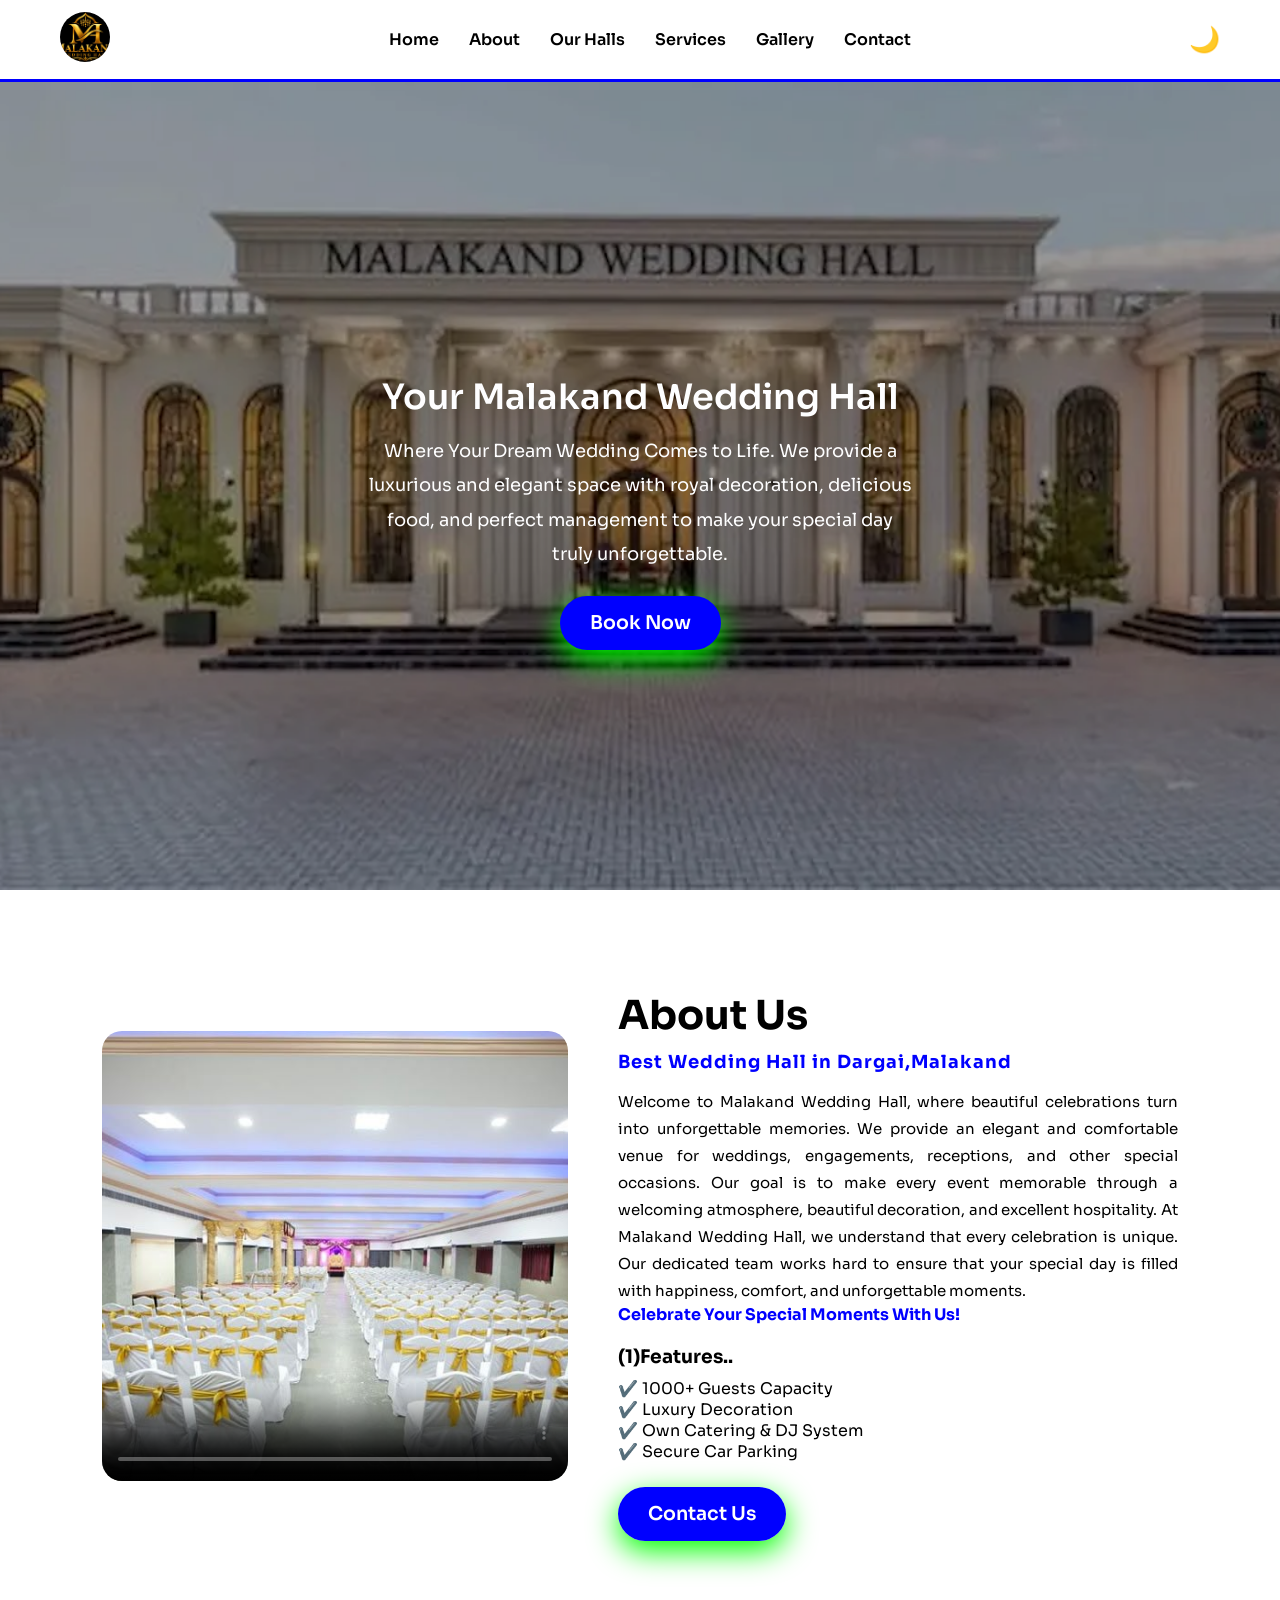
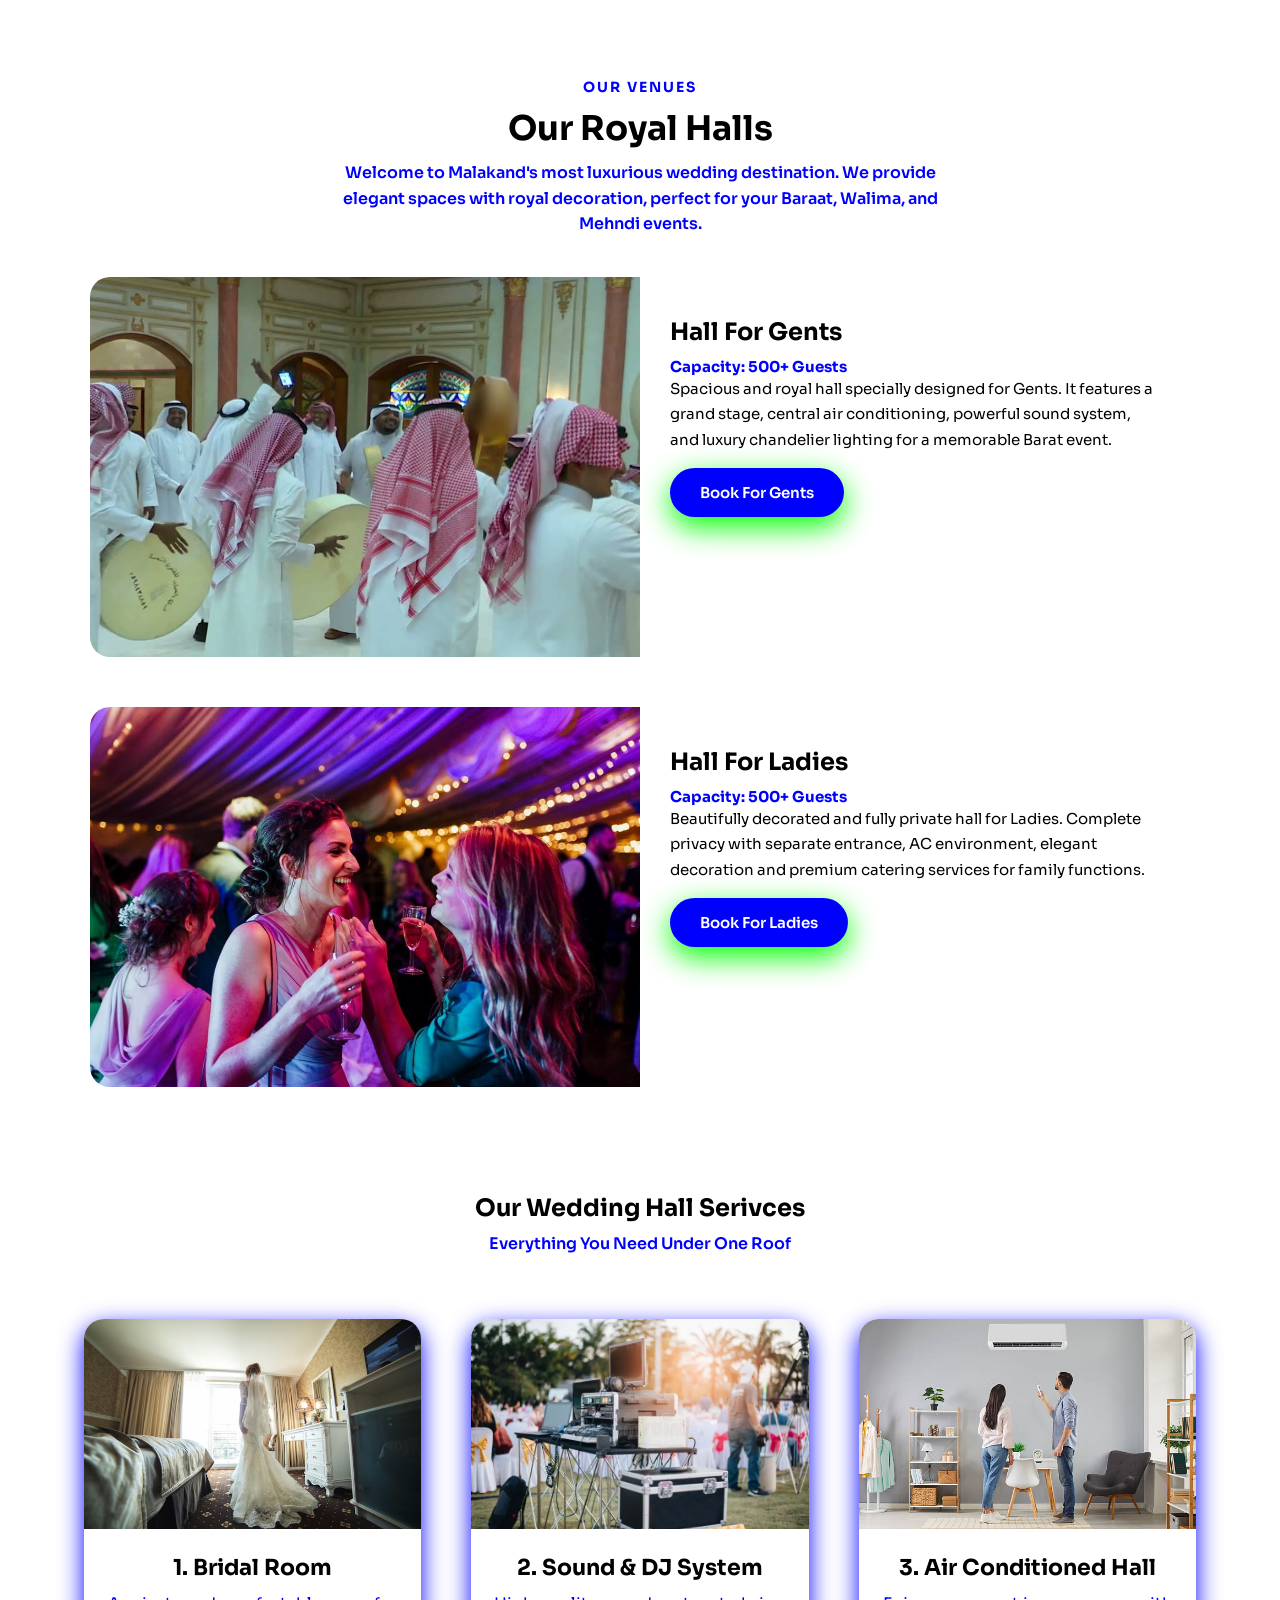
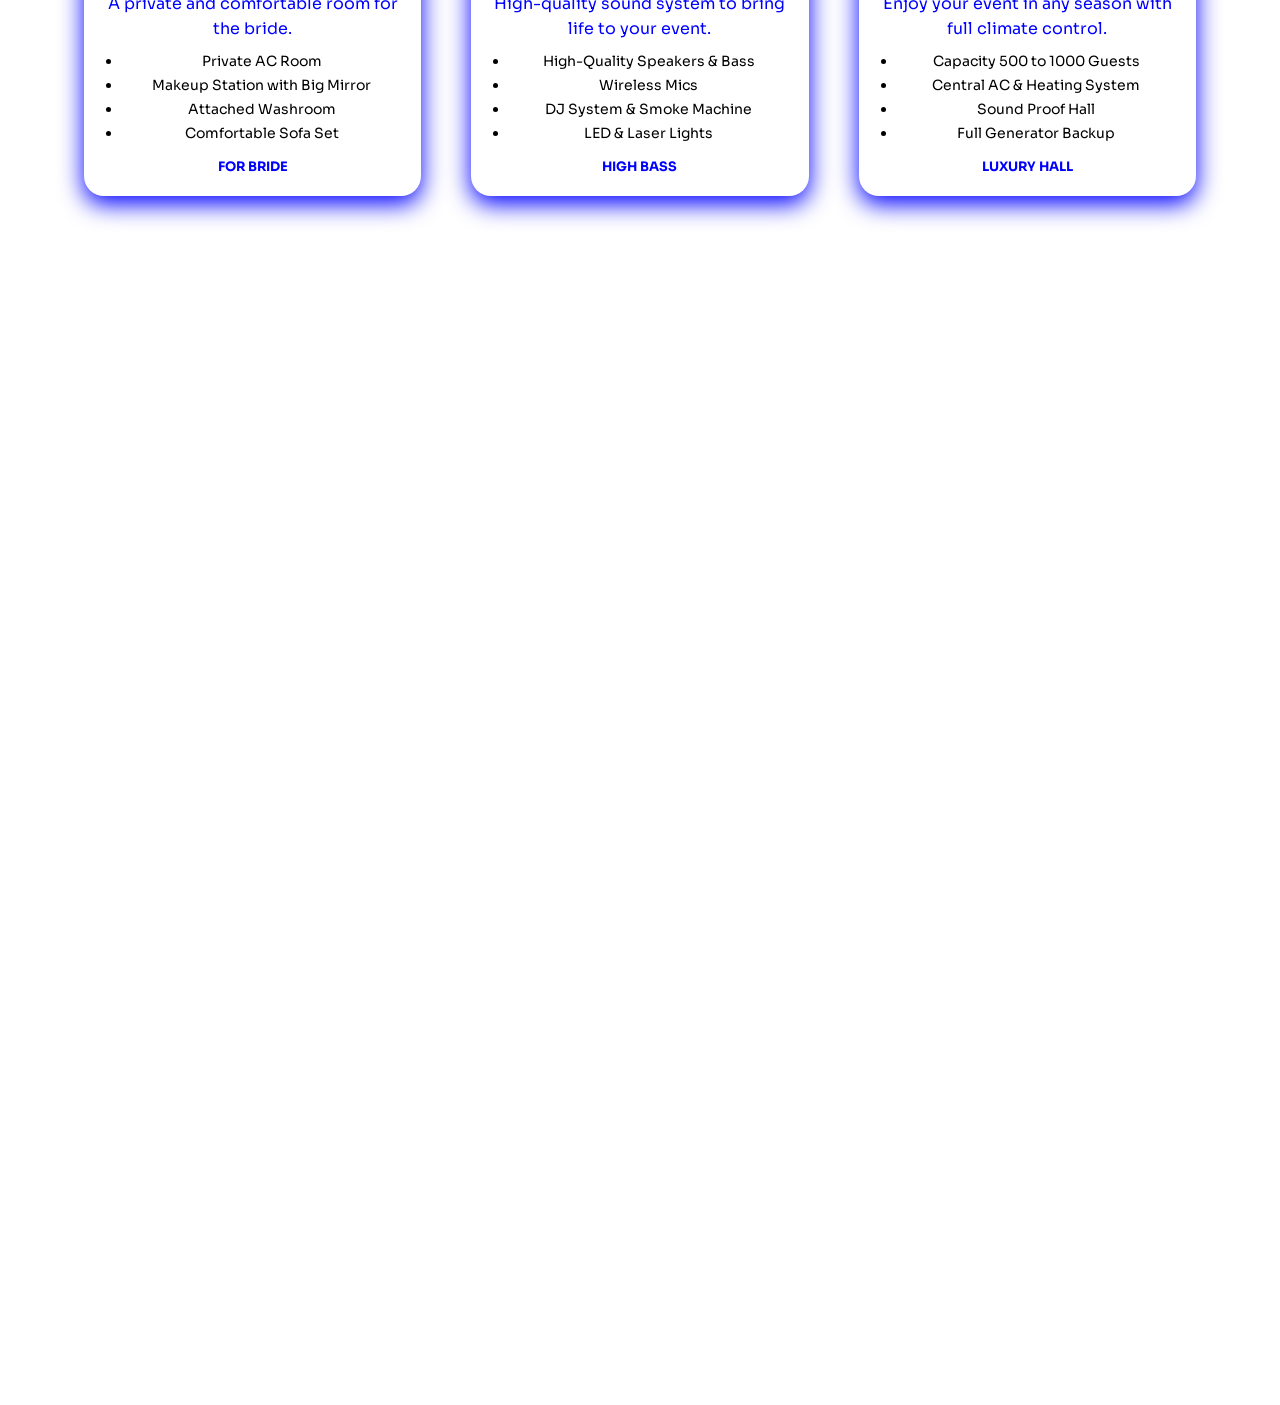
==== index.html @ 49d7422f "changed background image" ====
<!DOCTYPE html>
<html lang="en">
<head>
    <meta charset="UTF-8">
    <meta name="viewport" content="width=device-width, initial-scale=1.0">
    <title>malakand wedding hall</title>
    <link rel="stylesheet" href="style.css">
    <link rel="preload" as="image" href="images/wedding.webp">
     
   
</head>
<body>
                                                         <!--header area-->
    <header>
       <nav>
        <div class="logo"><img src="images/logo.jpeg" alt="logo"></div>
        <div class="links">
            <ul>
                <li><a href="#home">Home</a></li>
                <li><a href="#about">About</a></li>
                <li><a href="#halls">Our Halls</a></li>
                <li><a href="#services">Services</a></li>
                <li><a href="#gallery">Gallery</a></li>
                <li><a href="#contact">Contact</a></li>
            </ul>
        </div>
          <div class="moodChan">
              <span id="moon">🌙</span>
              <span id="sun">☀️</span>
              <span id="menu-icon">☰</span>
          </div>
       </nav>
    </header>
                                                                   <!--Home section-->
    <section class="wedding-hall" id="home">
        <div class="wedding-content">
           <h1 id="animeH1">Your Malakand Wedding Hall</h1>
           <p id="animeP">Where Your Dream Wedding Comes to Life.
             We provide a luxurious and elegant space with royal decoration, 
             delicious food, and perfect management to make your special day truly unforgettable.</p>
           <button id="animeBtn"><a href="">Book Now</a></button>
        </div>
    </section>
                                                               <!--About hall section-->
    <section class="aboutSection" id="about">
     <div class="about-vdo">
        <video src="images/ABOUT.mp4" controls autoplay muted loop playsinline preload="metadata" poster="images/Marriage Halls In Anna Nagar _ MS Marriage Halls.jpg">
     </div>
     <div class="about-desc">
        <h1 id="aboutH1">About Us</h1>
        <h4>Best Wedding Hall in Dargai,Malakand</h4>
        <p id="aboutP">Welcome to Malakand Wedding Hall, 
            where beautiful celebrations turn into unforgettable memories.
            We provide an elegant and comfortable venue for weddings,
            engagements, receptions, and other special occasions.
            Our goal is to make every event memorable through a welcoming atmosphere,
            beautiful decoration, and excellent hospitality.
            At Malakand Wedding Hall, we understand that every celebration is unique.
            Our dedicated team works hard to ensure that your special day is filled with happiness, 
            comfort, and unforgettable moments.</p>
            <span>Celebrate Your Special Moments With Us!</span>
              
            <h3 id="aboutH3">(1)Features..</h3>
             <div id="aboutF" class="about-features">
            <div><span>✔️</span> 1000+ Guests Capacity</div>
            <div><span>✔️</span> Luxury Decoration</div>
            <div><span>✔️</span> Own Catering & DJ System</div>
            <div><span>✔️</span> Secure Car Parking</div>
        </div>
        <a href="#contact" class="about-btn">Contact Us</a>
     </div>
    </section>
                                                                 <!--our halls section-->
     <section class="aboutHalls" id="halls">
        <div class="hallContainer">
         <span id="hallV">OUR VENUES</span>
         <h1 id="hallh1">Our Royal Halls</h1>
         <p class="hallPara" id="hallpara">
            Welcome to Malakand's most luxurious wedding destination. We provide 
            elegant spaces with royal decoration, 
            perfect for your Baraat, Walima, and Mehndi events.
        </p>
         <div class="hallsBox">
             <!--first hall-->
            <div class="hallsDev">
                <img src="images/men.jpg" alt="weddind hall image">
                <div class="hallText">
                    <h1 > Hall For Gents</h1>
                    <h3>Capacity: 500+ Guests</h3>
                     <p>
                        Spacious and royal hall specially designed for Gents. It features a grand stage, 
                        central air conditioning,
                         powerful sound system, and luxury chandelier lighting for a memorable Barat event.
                     </p>
                     <a href="booking.html" class="btn-hall">Book For Gents</a>
                </div>
            </div>
                                                                       <!--2nd hall-->
            <div class="hallsDev">
                <img src="images/girls.jpg" alt="weddind hall image">
                <div class="hallText">
                    <h1>Hall For Ladies</h1>
                    <h3>Capacity: 500+ Guests</h3>
                     <p>
                        Beautifully decorated and fully private hall for Ladies.
                         Complete privacy with separate entrance, AC environment,
                         elegant decoration and premium catering services for family functions.
                     </p>
                     <a href="booking.html" class="btn-hall">Book For Ladies</a>
                </div>
            </div>  
           </div>
        </div>
     </section>
                                                        <!--wedding hall services-->
      <section class="serviceSec" id="services">
        <div class="serviceHead">
           <h1>Our Wedding Hall Serivces</h1>
           <p>Everything You Need  Under One Roof</p>
        </div>

        <div class="grid-box">
                                                                <!--Box1-->
          <div class="servce-box">
            <img src="images/brideroom.avif" alt="image">
            <div class="box-Content">
               <h3>1. Bridal Room</h3>
      <p>A private and comfortable room for the bride.</p>
      <ul>
        <li>Private AC Room</li>
        <li>Makeup Station with Big Mirror</li>
        <li>Attached Washroom</li>
        <li>Comfortable Sofa Set</li>
      </ul>
      <span >FOR BRIDE</span>
            </div>
          </div>
                                                                   <!--box2-->
          <div class="servce-box">
            <img src="images/sound.webp" alt="image">
            <div class="box-Content">
             <h3>2. Sound & DJ System</h3>
      <p>High-quality sound system to bring life to your event.</p>
      <ul>
        <li>High-Quality Speakers & Bass</li>
        <li>Wireless Mics</li>
        <li>DJ System & Smoke Machine</li>
        <li>LED & Laser Lights</li>
      </ul>
      <span >HIGH BASS</span>
            </div>
          </div>
                                                                     <!--box3-->
          <div class="servce-box">
            <img src="images/airhall.jpg" alt="image">
            <div class="box-Content">
               <h3>3. Air Conditioned Hall</h3>
      <p>Enjoy your event in any season with full climate control.</p>
      <ul>
        <li>Capacity 500 to 1000 Guests</li>
        <li>Central AC & Heating System</li>
        <li>Sound Proof Hall</li>
        <li>Full Generator Backup</li>
      </ul>
      <span >LUXURY HALL</span>
            </div>
          </div>
                                                                       <!--box4-->
          <div class="servce-box">
            <img src="images/stage.webp" alt="image">
            <div class="box-Content">
               <h3>4. Stage & Hall Decoration</h3>
      <p>Modern and elegant decoration to make your event memorable.</p>
      <ul>
        <li>Bridal Stage & Mehndi Stage Design</li>
        <li>Fresh Flowers Decoration</li>
        <li>Table & Chair Decoration</li>
        <li>Theme Lighting & Fairy Lights</li>
      </ul>
      <span >NEW DESIGNS 2026</span>
            </div>
          </div>
                                                                           <!--box5-->
          <div class="servce-box">
            <img src="images/car.jpg" alt="image">
            <div class="box-Content">
               <h3>5. Spacious Car Parking</h3>
                <p>Hassle-free and secure parking for all your guests.</p>
               <ul>
               <li>Capacity for 300+ Cars</li>
               <li>Valet Parking Service Available</li>
               <li>24/7 Security Guards & CCTV Surveillance</li>
               <li>Separate Area for Bike Parking</li>
               </ul>
              <span>FREE PARKING</span>
            </div>
          </div>
                                                                           <!--box6-->
          <div class="servce-box">
            <img src="images/catering.jpg" alt="image">
            <div class="box-Content">
               <h3>6. Catering Service</h3>
      <p>Delicious and hygienic food prepared by professional chefs.</p>
      <ul>
        <li>Pakistani, Mughlai, Continental, BBQ</li>
        <li>100+ Dishes Menu Option</li>
        <li>Live Karahi & Naan Station</li>
        <li>Professional Waiter Staff</li>
      </ul>
      <span >BEST TASTE</span>
            </div>
          </div>
                                                                           <!--box 7 -->
  <div class="servce-box">
    <img src="images/photograph.avif" alt="Photography">
    <div class="box-Content">
      <h3>7. Photography & Videography</h3>
      <p>Capture your precious memories with our professional team.</p>
      <ul>
        <li>4K Videography</li>
        <li>Drone Coverage</li>
        <li>Professional Photo Album</li>
        <li>Cinematic Highlights</li>
      </ul>
      <span >4K COVERAGE</span>
    </div>
  </div>
  <!-- box8 -->
  <div class="servce-box">
    <img src="images/security.jpeg" alt="Security">
    <div class="box-Content">
      <h3>8. Security & Staff</h3>
      <p>Your safety and service is our top priority.</p>
      <ul>
        <li>Trained Security Guards</li>
        <li>CCTV Cameras</li>
        <li>Uniformed Waiters</li>
        <li>Quick Cleaning Staff</li>
      </ul>
      <span class="tag">24/7 SECURE</span>
    </div>
  </div>
        </div>
      </section>
                                                      <!--gallery section-->
      <section class="gallerySection" id="gallery">
       
      </section>
    <script src="wedding.js"></script>
</body>
</html>
---- style.css ----
@import url('https://fonts.googleapis.com/css2?family=Poppins:ital,wght@0,100;0,200;0,300;0,400;0,500;0,600;0,700;0,800;0,900;1,100;1,200;1,300;1,400;1,500;1,600;1,700;1,800;1,900&family=Sora:wght@100..800&display=swap');
        *{
            margin: 0;
            padding: 0;
            box-sizing: border-box;
              font-family: "Sora", sans-serif;
        }
        html,body{
            overflow-x: hidden;
            width: 100%;
        }
        
        body{
            background: white;
            color: black;
            transition: 0.3s;
            padding-top: 80px;
          

        
        }
        body.dark{
            background: black;
            color: white;
        }
        header{
            position: fixed;
            top: 0;
            z-index: 9999;
            width: 100%;
        }
        
        header nav {
            background: white;
            color: black;
            display: flex;
            justify-content: space-between;
            align-items: center;
            padding: 12px 60px;
            width: 100%;
            transition: 0.3s;
            border-bottom: 3px solid blue;
            transition: transform 0.4s ease;
            animation: shadowRotate 2s linear infinite;

        
    
        }
        /* Dark mode me header black ho jayega */
        body.dark header nav {
            background: black !important;
            color: white !important;
            border-bottom:3px solid #00ff00 ;
            animation: shadow 2s linear infinite;

         
        }

       .logo img{
        border-radius: 50px;
         width: 50px;
         height: 50px;
         object-fit: cover;
         animation: shadowRotate 2s linear infinite;
         }
         body.dark .logo img{
         animation: shadow 2s linear infinite;
         }
       
        
        .links ul{
            display: flex;
            gap: 30px;
            list-style: none;
        }
        .links ul li a{
            cursor: pointer;
            font-weight: 600;
            border-bottom: 2px solid transparent;
            padding-bottom: 2px;
            text-decoration: none;
            color: #fefeff;
        }
         

        /* Light mode me links black */
        header nav .links ul li a{
            color: black;
            
        }
        header nav .links ul li a:hover{
            border-bottom: 2px solid blue;
            color: blue;
        }
        /* Dark mode me links white */
        body.dark header nav .links ul li a{
            color: white;
        }
        body.dark .links ul li a:hover{
            border-bottom: 2px solid #00ff00;
            color: #00ff00;
        }
        
        #sun{ 
            display: none;
         }
        .moodChan{
           font-size: 25px;  
           cursor: pointer; 
           display: flex; 
           gap: 20px;
        }
        #menu-icon{
            display: none;
            font-size: 28px;
            cursor: pointer;
        }
        
      /*home page css*/
      .wedding-hall{
        width: 100%;
        height: 90vh;
        background-image: url('images/wedding.webp');
        background-repeat: no-repeat;
        background-position: center;
        background-size: cover;
        position: relative;
        display: flex;
        align-items: center;
        justify-content: center;
        padding: 0 20px;
        overflow-x: hidden;
    
    
        
      }
      .wedding-hall::before{
         content: "";
         position:absolute ; 
         top: 0;
         left: 0;
         width: 100%;
         height: 100%;
         background: rgba(0, 0, 0, 0.4);
         z-index: 1;
      }
       

      .wedding-content{
        color: #fefeff;
        z-index: 2;
        position: relative;
        text-align: center;
        

      }
      .wedding-content h1{
        margin-top: 10%;
        font-size: 35px;
        font-weight: 600;
        margin-bottom: 15px;
        
      }
      .wedding-content p{
        font-size: 18px;
        font-weight: 400;
        margin-bottom: 15px;
        line-height: 1.9;
        max-width: 550px;
      }
      button{
        margin-top: 10px;
       padding: 15px 30px;
       background:blue;
       border: none;
       border-radius: 30px;
       font-size: 19px;
       font-weight: 600;
       box-shadow: 0 10px 30px lime;
      }
      button:hover{
        background: rgb(4, 4, 204);
      }
      body.dark button{
        background: #00ff00;
        box-shadow: 0 10px 30px blue;


      }
      body.dark button:hover{
        background: #10d303;
      }
      button a{
        text-decoration: none;
        color: white;
      }
      /*animation*/
      #animeH1 {
        opacity: 0 ;
        transform: translateY(-90px);
        transition: all 2s ease-out;
      }
      #animeP{
        opacity: 0;
        transform: translateY(90px);
        transition: all 2s ease-out;
      }
      #animeBtn{
        opacity: 0 ;
        transform: translateX(90px);
        transition: all 2s ease-out;
      }

      /*about page*/

        .aboutSection{
            display: flex;
            align-items: center;
            gap: 50px;
            padding: 100px 8%;
            overflow-x: hidden;
        }
        .about-vdo{
            flex: 1;
        }
        
        .about-vdo video{
            width: 100%;
            height: 450px;
            object-fit: cover;
            border-radius: 20px;
                     animation: shadowRotate 2s linear infinite;

        }
         body.dark .about-vdo video{
         animation: shadow 2s linear infinite;
         }
        .about-desc{
            flex: 1.2;
        }
        .about-desc h1{
            font-size: 40px;
            
            
        }
        .about-desc h4{
            font-size: 18px;
            color: blue;
            margin: 10px 0;
            letter-spacing: 1px;
            
            
        }
         body.dark .about-desc h4{
            color: #00ff00;
         }
        .about-desc p{
            font-size: 15px;
            line-height: 1.8;
            margin-top: 15px;
            text-align: justify;
            
            
        }
         body.dark .about-desc span {
         color: #00ff00;
        }

        .about-desc span{
            margin-top: 20px;
            font-size: 16px;
            font-weight: bold;
            color: blue;
            
            
        }
        
        .about-desc h3{
            margin-top: 20px;

        }
        .about-features{
            margin-bottom: 40px;
            margin-top: 10px;
        }
        body.dark .about-desc a{
            background: lime;
            box-shadow: 0 10px 30px blue;

        }
        .about-desc a{
            text-decoration: none;
             margin-top: 10px;
              padding: 15px 30px;
              background:blue;
              border: none;
               border-radius: 30px;
              font-size: 19px;
              font-weight: 600;
              color: white;
              box-shadow: 0 10px 30px lime;
        }
        /* animation for about section*/
        #aboutH1,#aboutH3{
            opacity: 0;
            transform: translateX(100px);
            transition: 3s ease;
        }
        #aboutP,#aboutF{
            opacity: 0;
            transform: translateX(-100px);
            transition: 3s ease;
        }
      .about-btn:hover{
        background: rgb(4, 4, 204);
      }
      body.dark .about-btn{
        background: #00ff00;
      }
      body.dark .about-btn:hover{
        background: #10d303;
      }
      .aboutHalls{
        width: 100%;
        padding: 50px -0;
        overflow-x: hidden;
      }
    .hallContainer{
        margin: 0 auto;
        max-width: 1100px;
        text-align: center;

        
    }
    body.dark .hallContainer span {
        color: #00ff00;
    }

    .hallContainer span{
        color:blue;
        font-weight: 700;
        font-size: 14px;
        letter-spacing: 2px;
        
    }
    
    .hallContainer h1{
        font-size: 34px;
        margin: 10px 0;
    }
     body.dark .hallPara {
        color: #00ff00;
     }

    .hallPara{
        max-width: 600px;
        margin:  0 auto 40px auto;
        line-height: 1.6;
        color: blue;
        font-weight: 600;
    }
    
    .hallsBox{
      display: flex;
      flex-direction: column;
      gap: 50px;
    }
    body.dark .hallsDev{
      background: rgb(63, 63, 63);
     animation: shadow 2s linear infinite;

    }
    .hallsDev{
        display:flex;
        border-radius: 20px;
        animation: shadowRotate 2s linear infinite;
        overflow: hidden;
        text-align: left;
        transition: 0.3s ease;
    
        
    }
   
    .hallsDev img{
        width: 50%;
        height: 380px;
        object-fit: cover;
        
    }
    .hallText{
        width: 50%;
        padding: 30px;
    }
    .hallText h1{
        font-size: 24px;
    }
    .hallText h3{
        font-size: 15px;
        color: blue;
    }   
     body.dark .hallText h3 {
        color: #00ff00;
     }


   
    .hallText p{
        font-size: 15px;
        line-height: 1.7;
        margin-bottom: 30px;
        }
    body.dark .hallText a {
        background: #00ff00;
         box-shadow: 0 10px 30px blue;

    }

   .hallText a{
             text-decoration: none;
              padding: 15px 30px;
              background:blue;
              border: none;
               border-radius: 30px;
              font-size: 15px;
              font-weight: 600;
              color: white;
              box-shadow: 0 10px 30px lime;
        }
        /*animation for hall*/
        #hallpara{
            opacity: 0;
            transform: translateX(100px);
            transition: 3s ease;
        }
        #hallV,
        #hallh1{
            opacity: 0;
            transform: translateX(-100px);
            transition: 3s ease;
        }
        .hallsDev{
            opacity: 0;
            transform: translateY(50px);
            transition: 3s ease;
        }
        /*service Section css*/
        .serviceSec{
            padding: 50px 5%;
            gap: 50px;
            text-align: center;
            overflow-x: hidden;
        }
        .serviceSec .serviceHead {
         top: 20px ;
         bottom:20px ;
         line-height: 1.8;
        }
         body.dark .serviceHead p{
            color: #00ff00;
         }
        .serviceHead p{
            color: blue;
            font-weight: 600;
            opacity: 0;
            transform: translateY(70px);
            transition:  all 3s ease;
            
        }
        .grid-box{
            display: grid;
            grid-template-columns: repeat(3, minmax(250px,1fr));
            gap: 50px;
            max-width: 1250px;
            margin: 40px auto;
            padding: 20px;
        }
       
        
        
        body.dark .servce-box {
            box-shadow: 0px 20px 30px  #00ff00;
            background: rgb(63, 63, 63);
            transition:0.3s ease;
        }

        .servce-box{
            overflow: hidden;
            border-radius: 20px;
            box-shadow: 0 8px 25px blue;
            transition: all  0.7s ease;
            opacity: 0;
            transform: translateX(70px) ;
            animation: shadowRotate 2s linear infinite; /* here i added name for rotation*/
            
            
        }
        /*key frame for rotation*/
        @keyframes shadowRotate{
            0%{
                box-shadow: 0 -8px 20px blue ;
            }
             25%{
                box-shadow: 8px 0 20px blue ;
            }
             50%{
                box-shadow: 0 8px 20px blue ;
            }
             75%{
                box-shadow:  -8px 0 20px blue ;
            }
             100%{
                box-shadow: 0 -8px 20px blue ;
            }
        }

        body.dark .servce-box{
         animation: shadow 2s linear infinite;
        }
         @keyframes shadow{
            0%{
                box-shadow: 0 -8px 20px #00ff00;
            }
             25%{
                box-shadow: 8px 0 20px #00ff00;
            }
             50%{
                box-shadow: 0 8px 20px #00ff00;
            }
             75%{
                box-shadow:  -8px 0 20px #00ff00;
            }
             100%{
                box-shadow: 0 -8px 20px #00ff00;
            }
        }

        .servce-box img{
            width: 100%;
            height: 210px;
            object-fit: cover;
            transition: 2s ease;
        }
            .servce-box img:hover{
                transform: scale(1.1);
            }
        
        .box-Content{
            padding: 20px;
            
        }
        .box-Content h3{
            margin: 0 0 10px;
            font-size: 22px;
        }
        body.dark .box-Content p{
        color: #00ff00 ;
       }

        .box-Content p{
            color: blue ;
            line-height: 1.6;
            margin-bottom: 10px;
        }
        .box-Content ul{
            padding-left: 18px;
            font-size: 14px;
        }
        .box-Content ul li{
            margin-bottom: 6px;
        }
       body.dark .box-Content span {
        color: #00ff00;
       }
       
        .box-Content span{
            display: inline-block;
            font-weight: 700;
            color: blue;
            margin-top: 10px;
            font-size: 13px;
        }


        
      
      
     


      /*responsive desighn*/
      
        @media ( max-width:900px ){
            header nav{ padding: 10px 40px; }
        }
          @media ( max-width:850px ){
            .aboutSection{
                flex-direction: column;
            }
            .about-vdo video{
                height: 280px;
            }
          }


        @media ( max-width:768px ){
            .links{
                display: none;
                position: absolute;
                top: 100%; /* 40px se gap aa raha tha */
                left: 0;
                width: 100%;
                background: white; /* FIX 1: background add kiya */
                padding: 20px 0;
                border: none;
               box-shadow: 0 4px 10px blue;
            }

            /* Dark mode me mobile menu black */
            body.dark .links{
                background: black;
                box-shadow: 0 4px 10px lime;
            
            
            }

            .links.active{ display: block; }
            
            .links ul{
                flex-direction: column;
                align-items: center;
                gap: 20px;
            }
            
            #menu-icon{ display: block; }

            /*responsive home*/
            .wedding-hall{
                height: 90vh;
                
                
            }
            .wedding-content h1{
                font-size: 28px;

            }
            .wedding-content p{
                font-size: 15px;
            }
             .aboutHalls{
                
                padding: 0px 60px;
            }
            .about-desc{
                text-align: center;
            }
            
            .hallsDev{
                flex-direction: column;
            }
            .hallsDev img, .hallText{
                width: 100%;
                text-align: center;
                
            }
            .hallsDev img{
                height: 220px;
            }

             .grid-box{
            grid-template-columns: repeat(2, minmax(250px,1fr));
          
             }
            
           
        }
        @media (max-width:480px) {
            .wedding-hall{
                height:65vh ;
                padding: 0 15px;
            }
            .wedding-content{
                margin-top:-10% ;
                padding: 0 10px;   
            }
            .wedding-content h1{
                font-size: 21px;
                
            }
            .wedding-content p{
                font-size: 13px;
                line-height: 1.4;
                margin-top: 12px;
            }
            .wedding-content button{
                margin-top: 18px;
                padding: 11px 23px;
                font-size: 16px;
            }
            
            .aboutSection{
                margin-top: -40px;
            }
            .about-desc{
                padding: 20px;
            }
            .about-desc h1{
                margin-top: -20px;
                font-size: 22px;
                margin-bottom: 30px;
            }
            .about-desc p{
                font-size: 14px;
                font-weight: 400;
                text-align: center;
            }
            .about-desc h4{
                font-size: 15px;
            }
            .about-desc span{
             font-size: 13px;
            }
            .about-desc a{
             padding: 11px 23px;
             font-size: 16px;
            }
            .aboutHalls{
                margin-top: -29%;
                padding: 40px 15px;
            }
            .hallContainer span{
                font-size: 10px;
            }
            .hallContainer h1{
                font-size: 23px;
            }
           
            .hallsBox{
                padding: 0 20px;
            }
            .hallText a{
              padding: 11px 22px;
             font-size: 13px;  
            }
            .hallPara{
             font-size: 13px;
            }
             .grid-box{
                margin-top: -2px;
            display: grid;
            grid-template-columns: repeat(1, minmax(250px,1fr));
        
        }
        .serviceSec{
            margin-top: -40px;
        }
        .serviceHead h1{
            font-size: 22px;
        }
        .serviceHead p{
            font-size: 13px;
            margin-bottom: 10px;
        }
           
           
        }
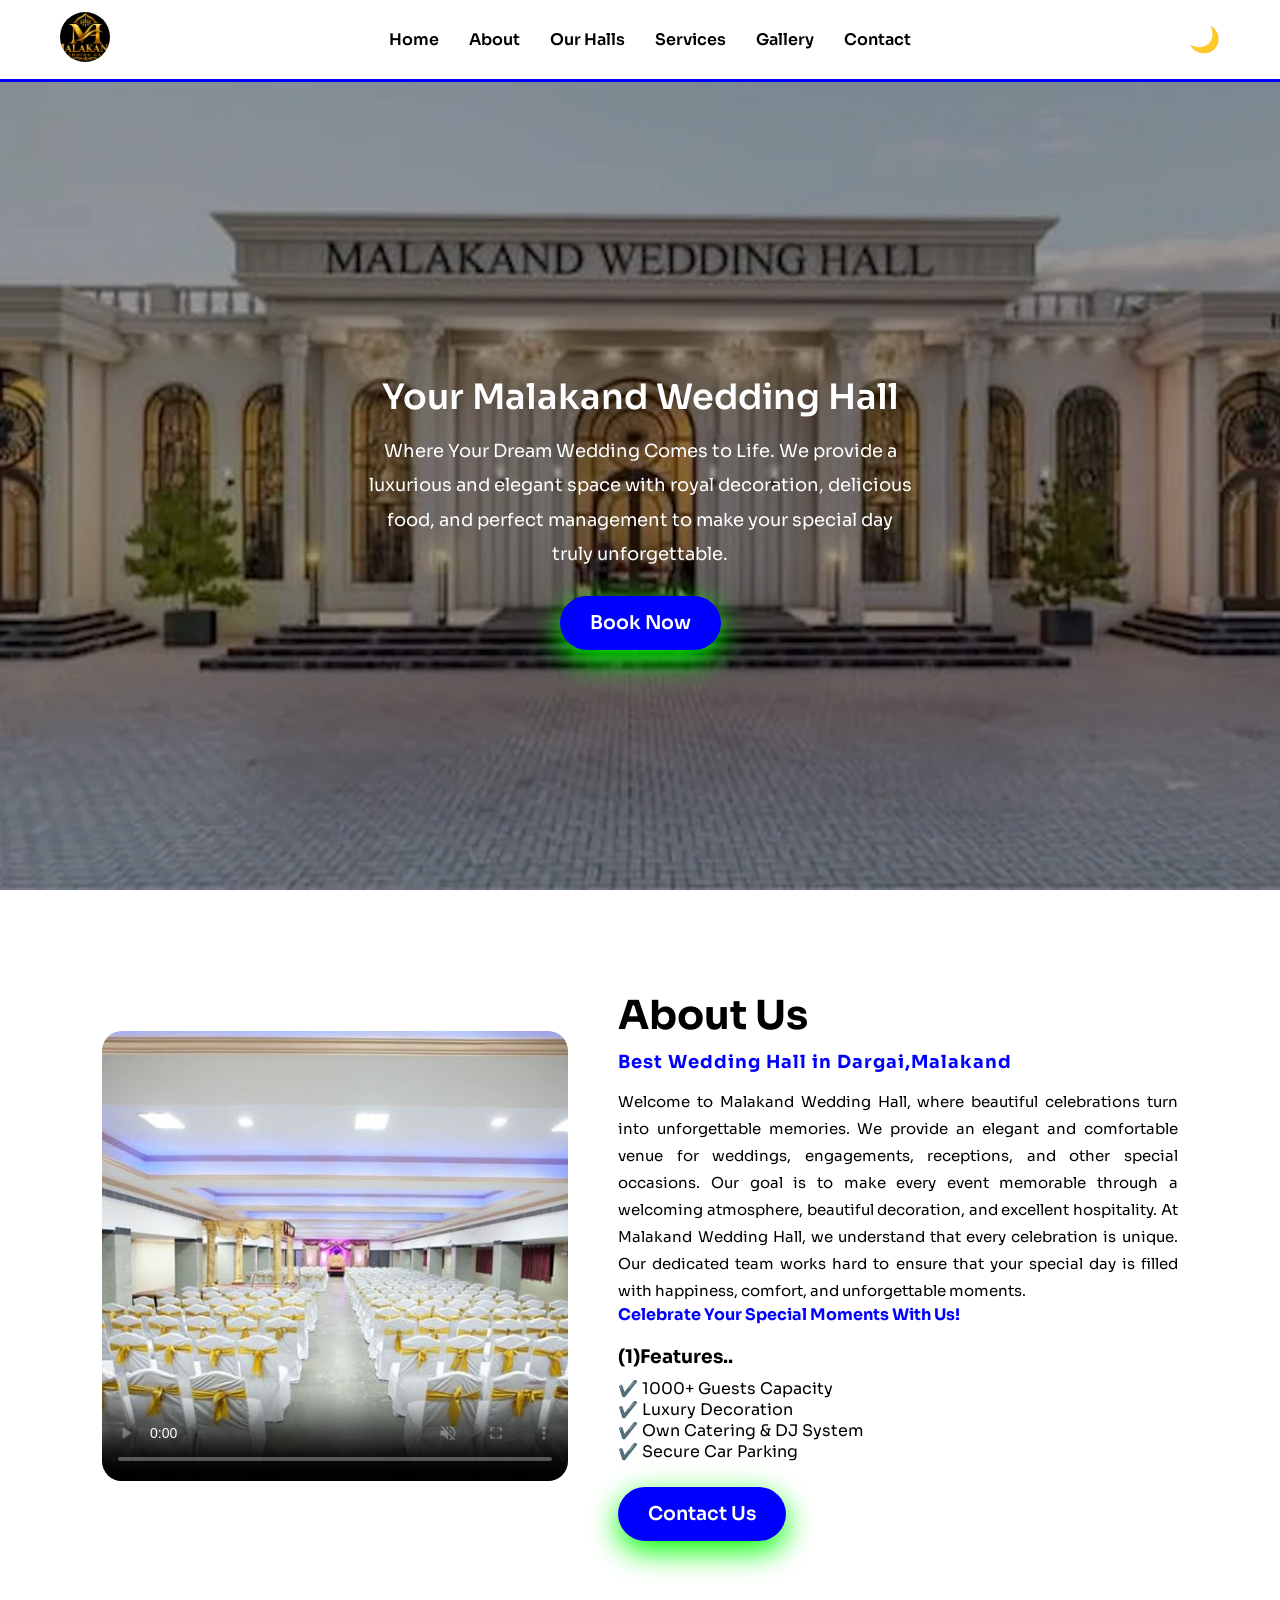
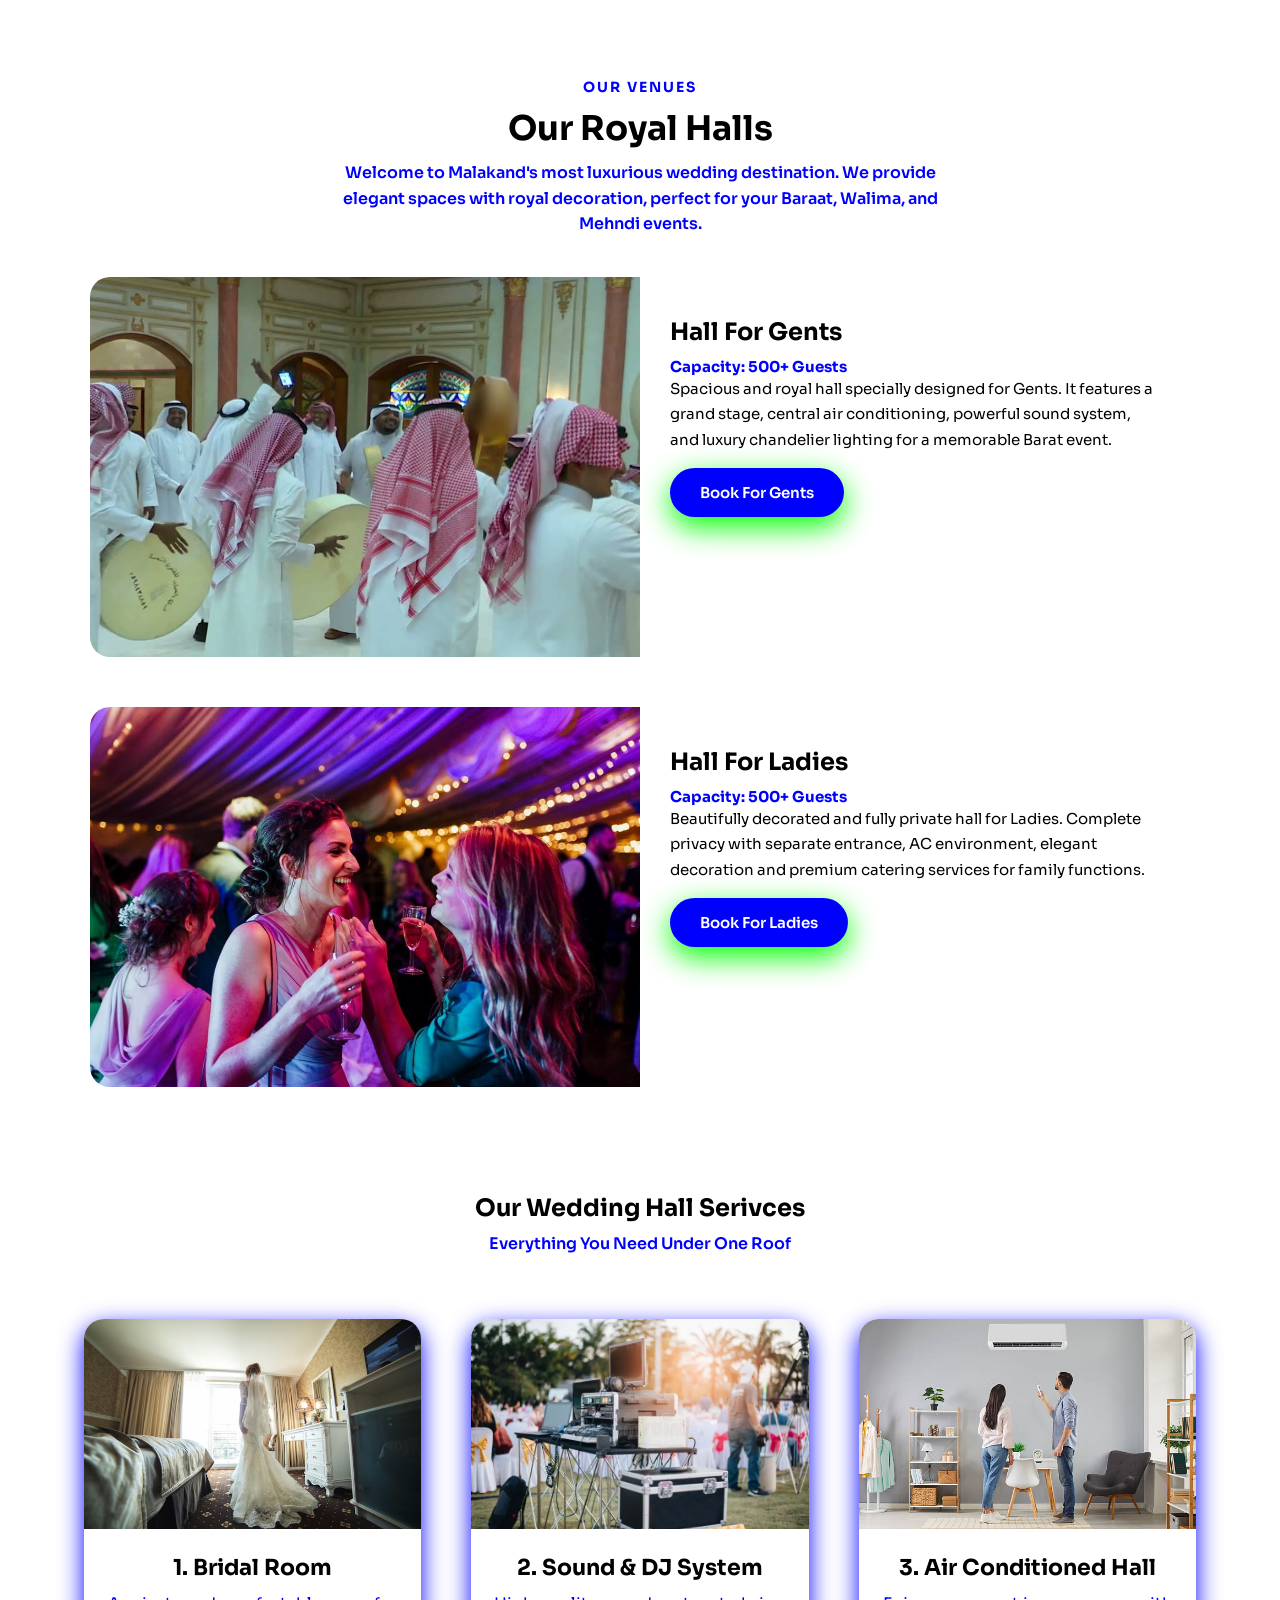
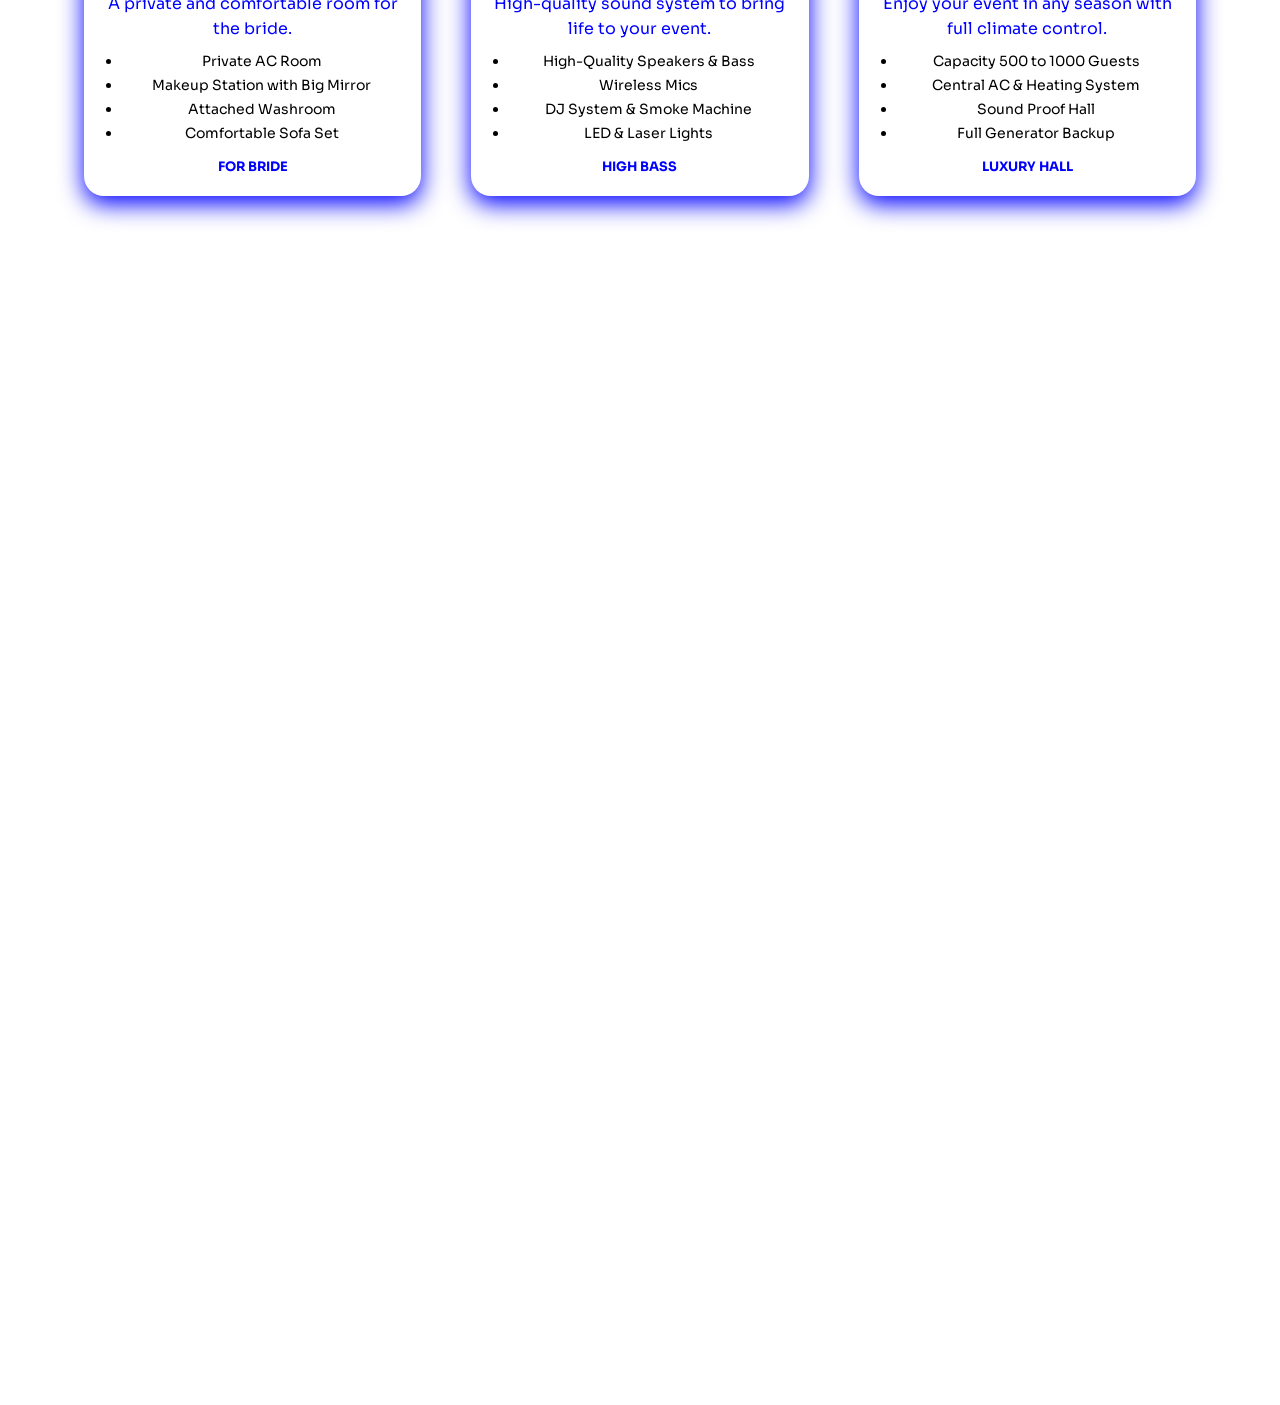
==== commit 3e6d62aa: "home bg fast webp + preload" ====
--- a/index.html
+++ b/index.html
@@ -5,7 +5,7 @@
     <meta name="viewport" content="width=device-width, initial-scale=1.0">
     <title>malakand wedding hall</title>
     <link rel="stylesheet" href="style.css">
-    <link rel="preload" as="image" href="images/wedding.webp">
+    <link rel="preload" as="image" href="images/wedding.webp" fetchpriority="high">
      
    
 </head>
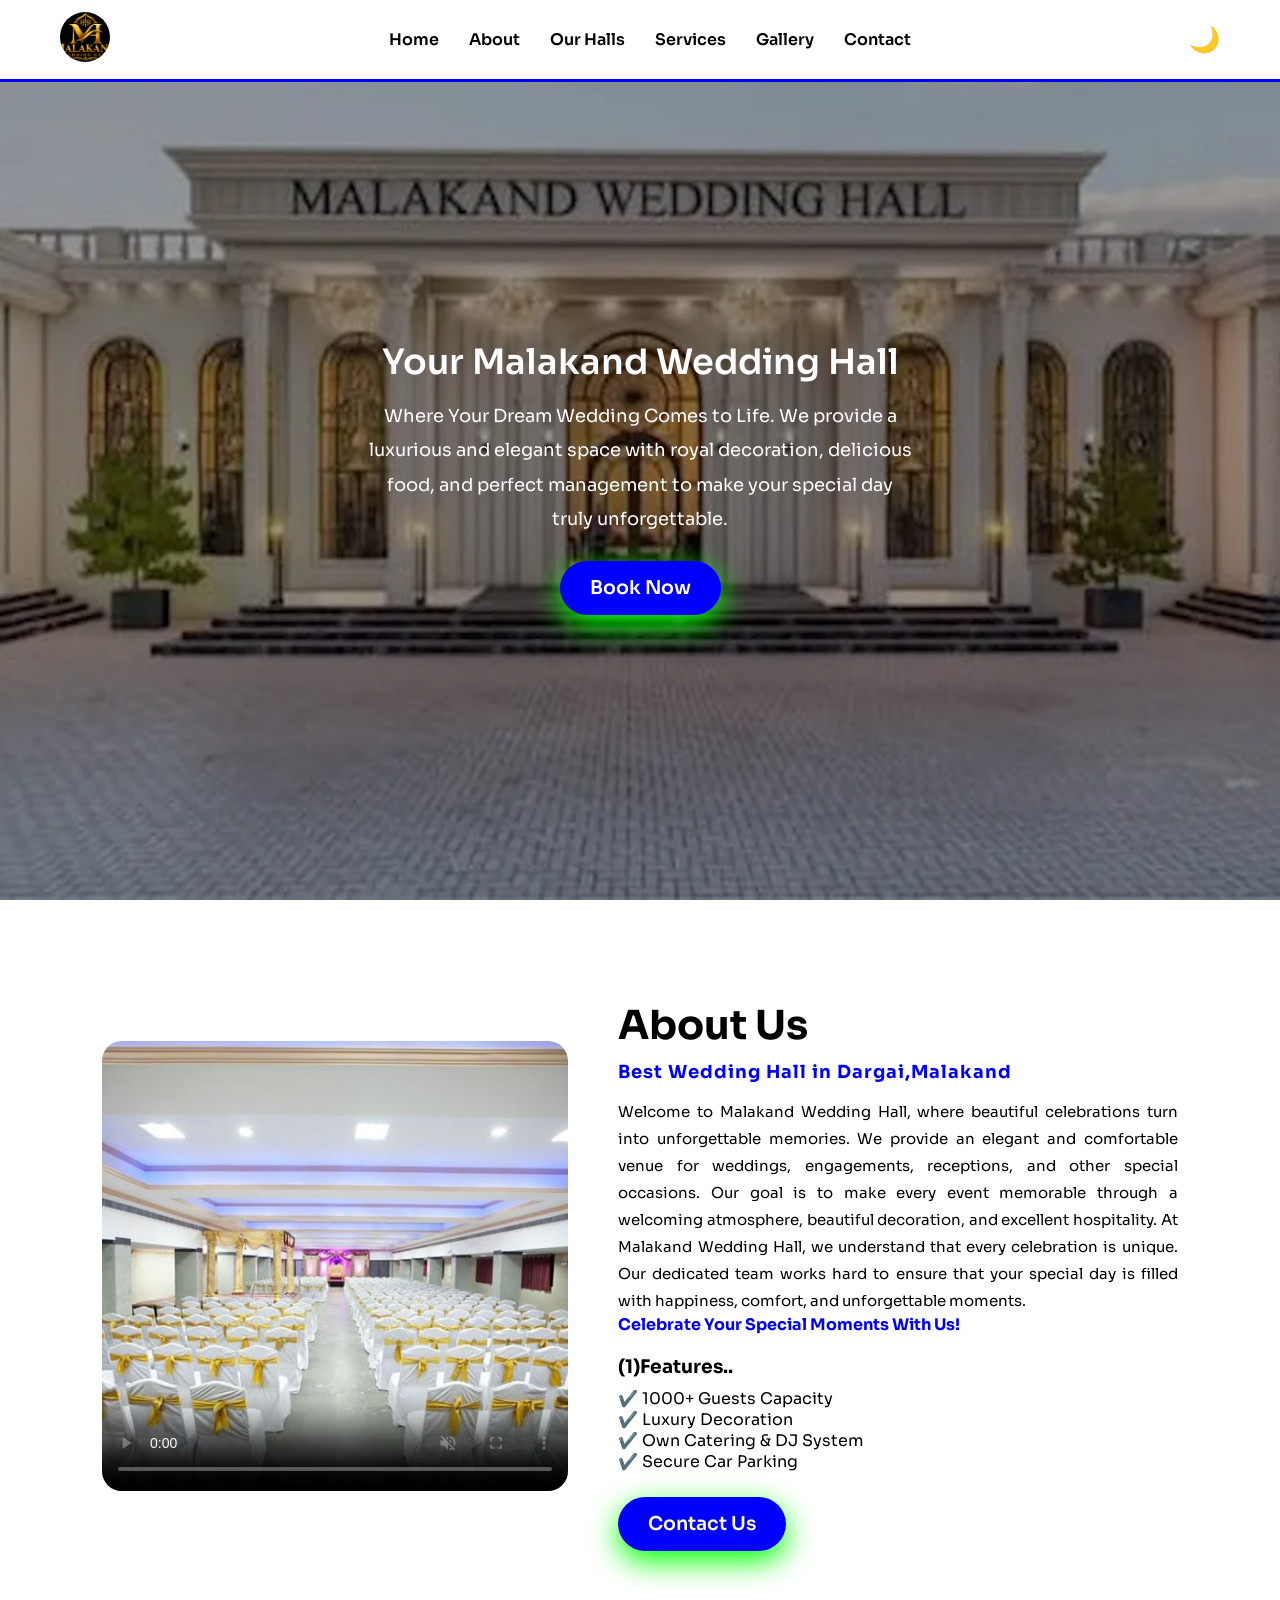
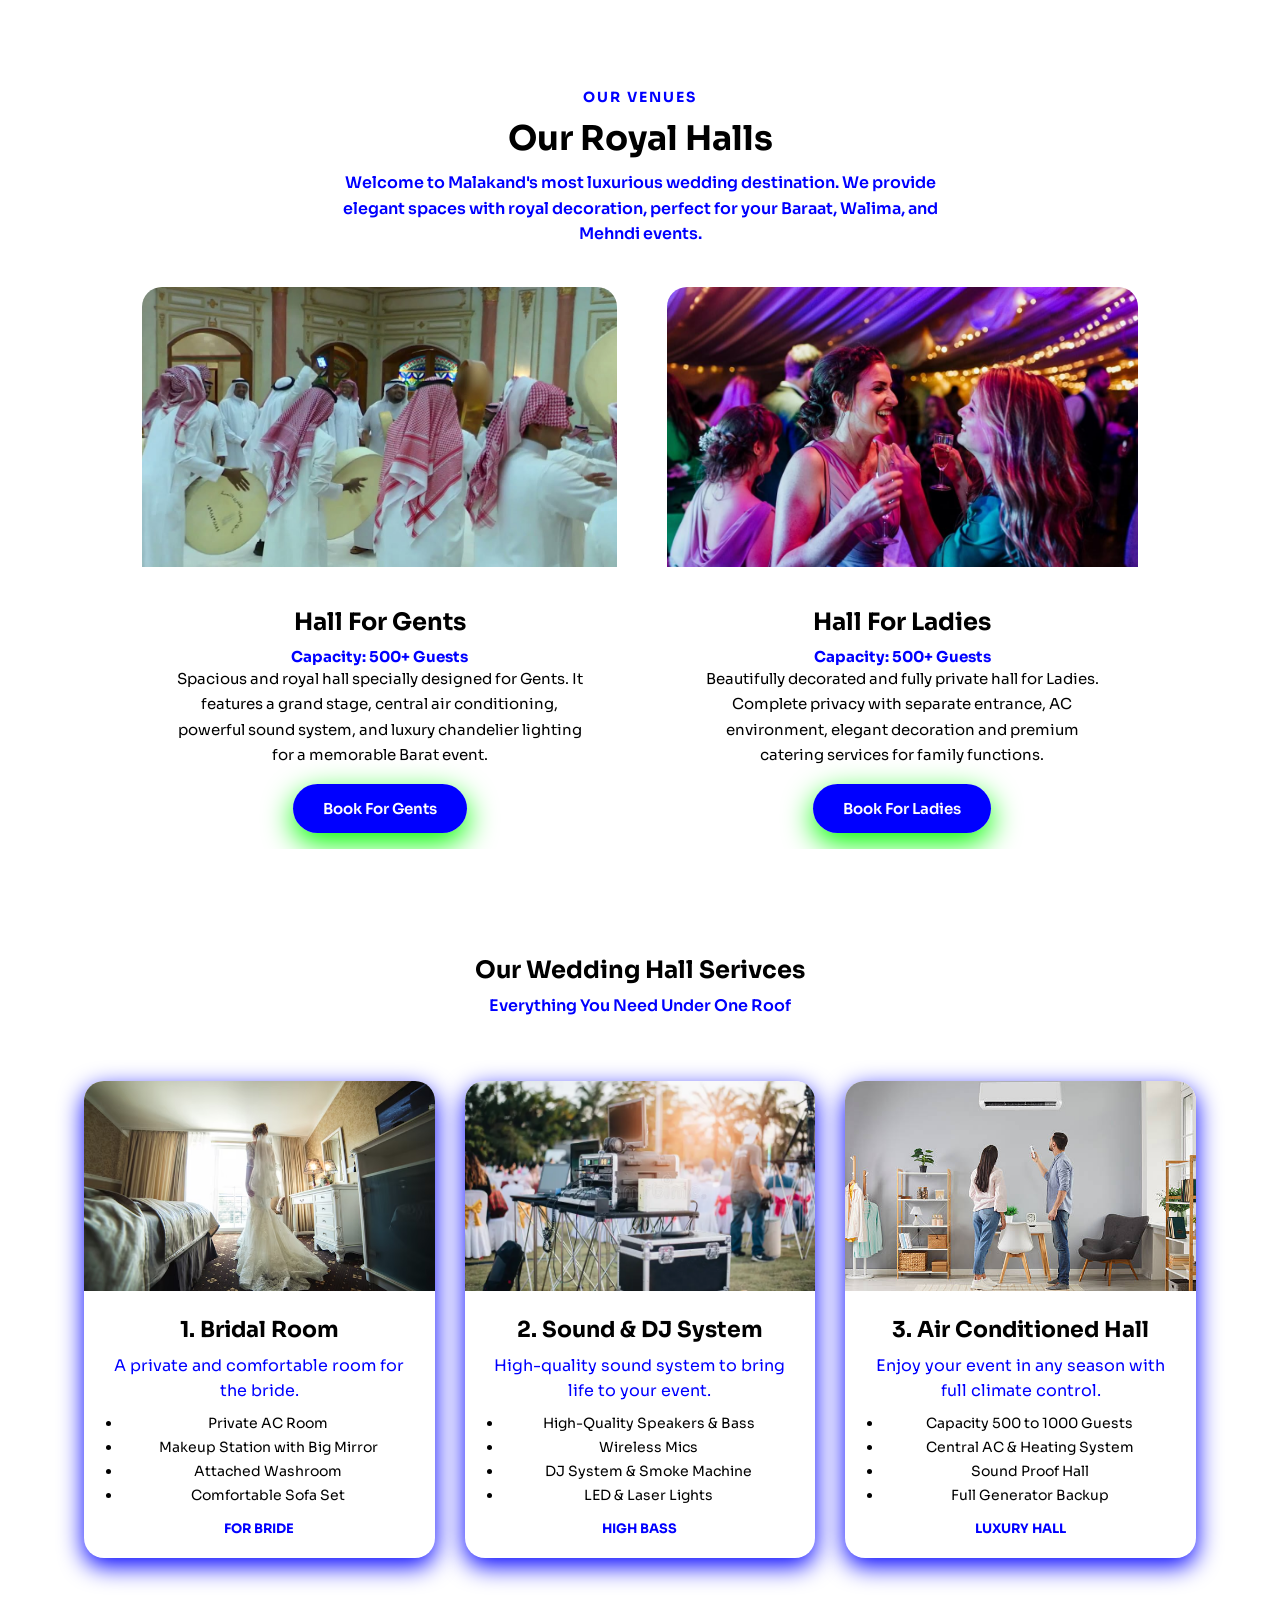
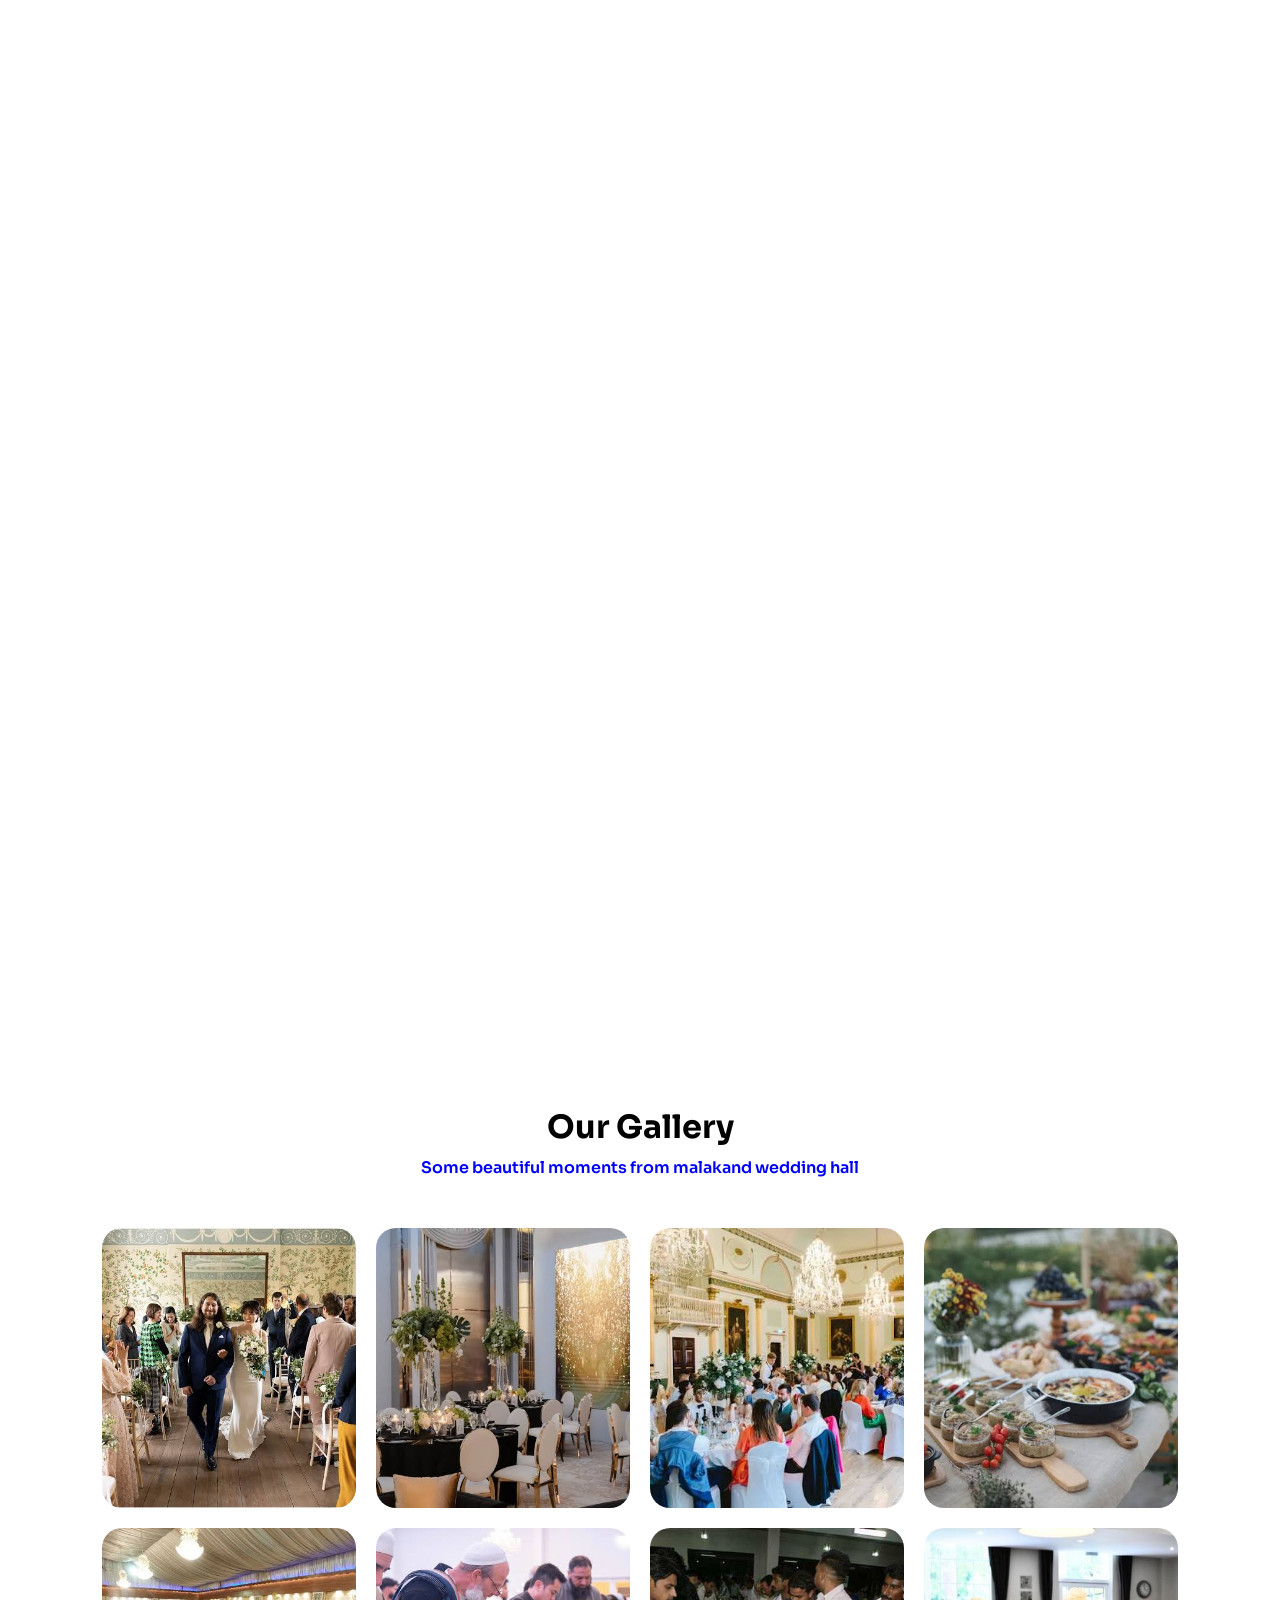
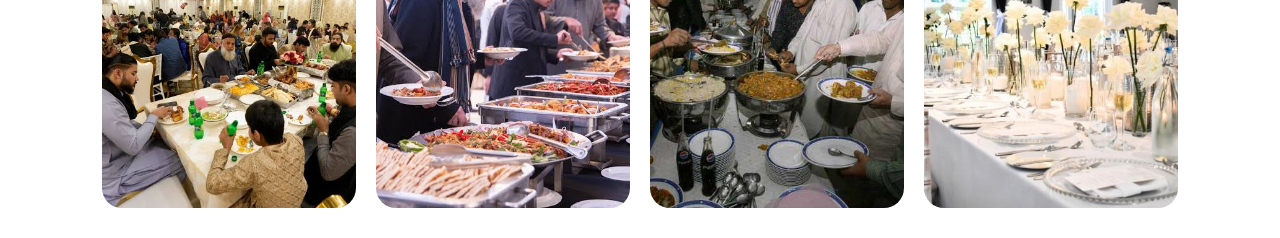
==== commit 39d891aa: "added gallery section" ====
--- a/index.html
+++ b/index.html
@@ -5,7 +5,7 @@
     <meta name="viewport" content="width=device-width, initial-scale=1.0">
     <title>malakand wedding hall</title>
     <link rel="stylesheet" href="style.css">
-    <link rel="preload" as="image" href="images/wedding.webp" fetchpriority="high">
+    
      
    
 </head>
@@ -244,7 +244,23 @@
       </section>
                                                       <!--gallery section-->
       <section class="gallerySection" id="gallery">
-       
+       <div class="gallery-head">
+           <h1>Our Gallery</h1>
+           <p>Some beautiful moments from malakand wedding hall</p>
+       </div>
+
+       <div class="gallery">
+        
+        <div><img src="images/1st.jpg" alt="image"></div>
+        <div><img src="images/2nd.jpg" alt="image"></div>
+        <div><img src="images/3rd.jpg" alt="image"></div>
+        <div><img src="images/4rth.jpg" alt="image"></div>
+        <div><img src="images/7th.jpg" alt="image"></div>
+        <div><img src="images/8th.jpg" alt="image"></div>
+        <div><img src="images/9th.jpg" alt="image"></div>
+        <div><img src="images/10th.jpg" alt="image"></div>
+        
+       </div>
       </section>
     <script src="wedding.js"></script>
 </body>
--- a/style.css
+++ b/style.css
@@ -119,7 +119,7 @@
       /*home page css*/
       .wedding-hall{
         width: 100%;
-        height: 90vh;
+        height: 100vh;
         background-image: url('images/wedding.webp');
         background-repeat: no-repeat;
         background-position: center;
@@ -130,7 +130,7 @@
         justify-content: center;
         padding: 0 20px;
         overflow-x: hidden;
-    
+        margin-top: -80px;
     
         
       }
@@ -147,10 +147,12 @@
        
 
       .wedding-content{
+        
         color: #fefeff;
         z-index: 2;
         position: relative;
         text-align: center;
+        
         
 
       }
@@ -229,7 +231,7 @@
             height: 450px;
             object-fit: cover;
             border-radius: 20px;
-                     animation: shadowRotate 2s linear infinite;
+           animation: shadowRotate 2s linear infinite;
 
         }
          body.dark .about-vdo video{
@@ -327,8 +329,9 @@
       }
     .hallContainer{
         margin: 0 auto;
-        max-width: 1100px;
+        max-width: 1200px;
         text-align: center;
+        padding: 0px 8%;
 
         
     }
@@ -362,8 +365,10 @@
     
     .hallsBox{
       display: flex;
-      flex-direction: column;
+      flex-direction: repeat(2,1fr);
       gap: 50px;
+      max-width: 1200px;
+      margin: 0 auto;
     }
     body.dark .hallsDev{
       background: rgb(63, 63, 63);
@@ -372,23 +377,27 @@
     }
     .hallsDev{
         display:flex;
+        flex-direction: column;
         border-radius: 20px;
         animation: shadowRotate 2s linear infinite;
         overflow: hidden;
-        text-align: left;
+        text-align: center;
         transition: 0.3s ease;
+        height: 100%;
+
     
         
     }
    
     .hallsDev img{
-        width: 50%;
-        height: 380px;
+        width: 100%;
+        height: 280px;
         object-fit: cover;
+        display: block;
         
     }
     .hallText{
-        width: 50%;
+        width: 100%;
         padding: 30px;
     }
     .hallText h1{
@@ -443,7 +452,7 @@
             transform: translateY(50px);
             transition: 3s ease;
         }
-        /*service Section css*/
+                     /*service Section css*/
         .serviceSec{
             padding: 50px 5%;
             gap: 50px;
@@ -469,7 +478,7 @@
         .grid-box{
             display: grid;
             grid-template-columns: repeat(3, minmax(250px,1fr));
-            gap: 50px;
+            gap: 30px;
             max-width: 1250px;
             margin: 40px auto;
             padding: 20px;
@@ -494,7 +503,7 @@
             
             
         }
-        /*key frame for rotation*/
+                                                                          /*key frame for rotation*/
         @keyframes shadowRotate{
             0%{
                 box-shadow: 0 -8px 20px blue ;
@@ -579,6 +588,53 @@
             margin-top: 10px;
             font-size: 13px;
         }
+                                                           /*gallery section*/
+        .gallerySection{
+            text-align: center;
+            padding: 30px 8%;
+            justify-items: center;
+            margin-top: -50px;
+            
+        }
+        .gallery-head h1{
+            font-size: 32px;
+            font-weight: 700;
+            margin-bottom: 10px;
+        }
+        body.dark .gallery-head p{
+            color: lime;
+        }
+        .gallery-head p{
+            font-weight: 600;
+            color:blue;
+            margin-bottom: 30px;
+        }
+        .gallery{
+            display: grid;
+            grid-template-columns: repeat(4, 1fr);
+             gap: 20px;
+            margin-top: 50px;
+            max-width: 1250px;
+        }
+        body.dark .gallery div{
+        animation: shadow 2s linear infinite; /* here i added name for rotation*/
+
+        }
+        .gallery div{
+          height: 280px;
+          overflow: hidden;
+          animation: shadowRotate 2s linear infinite; 
+          border-radius: 20px;
+        }
+        .gallery div img{
+          max-width: 100%;
+          min-height: 100%;
+          object-fit: cover;
+          background-position: center;
+          
+          
+
+        }
 
 
         
@@ -587,11 +643,12 @@
      
 
 
-      /*responsive desighn*/
+                                                                  /*responsive desighn*/
       
-        @media ( max-width:900px ){
+        @media ( max-width:1024px ){
             header nav{ padding: 10px 40px; }
         }
+        
           @media ( max-width:850px ){
             .aboutSection{
                 flex-direction: column;
@@ -639,7 +696,9 @@
                 
                 
             }
+            
             .wedding-content h1{
+                
                 font-size: 28px;
 
             }
@@ -648,13 +707,18 @@
             }
              .aboutHalls{
                 
-                padding: 0px 60px;
+                padding: 25px 20px;
             }
             .about-desc{
                 text-align: center;
             }
-            
-            .hallsDev{
+            .hallsBox{
+                display: grid;
+               flex-direction: repeat(1fr);
+                }
+            
+            .hallsDev{        
+                display: flex;
                 flex-direction: column;
             }
             .hallsDev img, .hallText{
@@ -667,23 +731,34 @@
             }
 
              .grid-box{
-            grid-template-columns: repeat(2, minmax(250px,1fr));
+            grid-template-columns: repeat(2,1fr);
           
              }
+              .gallery{
+               display: grid;
+                grid-template-columns: repeat(2,1fr);
+                
+              }
+        }
             
            
-        }
+        
         @media (max-width:480px) {
             .wedding-hall{
-                height:65vh ;
+                height:480px !important ;
+                min-height: auto !important;
+                max-height: none !important;
                 padding: 0 15px;
+                background-position: center;
+                margin-top: -20px;
             }
             .wedding-content{
-                margin-top:-10% ;
-                padding: 0 10px;   
-            }
+                margin-top: 10px;
+                padding: 20px 15px;   
+            }
+
             .wedding-content h1{
-                font-size: 21px;
+                font-size: 26px !important;
                 
             }
             .wedding-content p{
@@ -733,9 +808,18 @@
             .hallContainer h1{
                 font-size: 23px;
             }
+            .hallText{
+                margin-top: -20px;
+            }
            
-            .hallsBox{
-                padding: 0 20px;
+            .hallText h1{
+                font-size: 18px;
+            }
+            .hallText h3{
+                font-size: 13px;
+            }
+            .hallText p{
+                font-size: 12px;
             }
             .hallText a{
               padding: 11px 22px;
@@ -745,10 +829,22 @@
              font-size: 13px;
             }
              .grid-box{
-                margin-top: -2px;
+                margin-top: 20px;
             display: grid;
             grid-template-columns: repeat(1, minmax(250px,1fr));
         
+        }
+        .box-Content{
+            margin-top: -10px;
+        }
+        .box-Content h3,p{
+            font-size: 14px;
+        }
+        .box-Content li{
+            font-size: 13px;
+        }
+        .box-Content span{
+            font-size: 12px;
         }
         .serviceSec{
             margin-top: -40px;
@@ -760,7 +856,26 @@
             font-size: 13px;
             margin-bottom: 10px;
         }
+        .gallery-head h1{
+            font-size: 22px;
+        }
+        .gallery-head p{
+            font-size: 18px;
+        }
+        .gallery-head{
+            margin-top: -40px;
+        }
+         .gallery{
+               display: grid;
+                grid-template-columns: repeat(1, 1fr);
+              }
            
            
         }
-    +        @media (max-width:393px) {
+            .wedding-hall{
+                height: 420px !important;
+            }
+        }
+        
+       
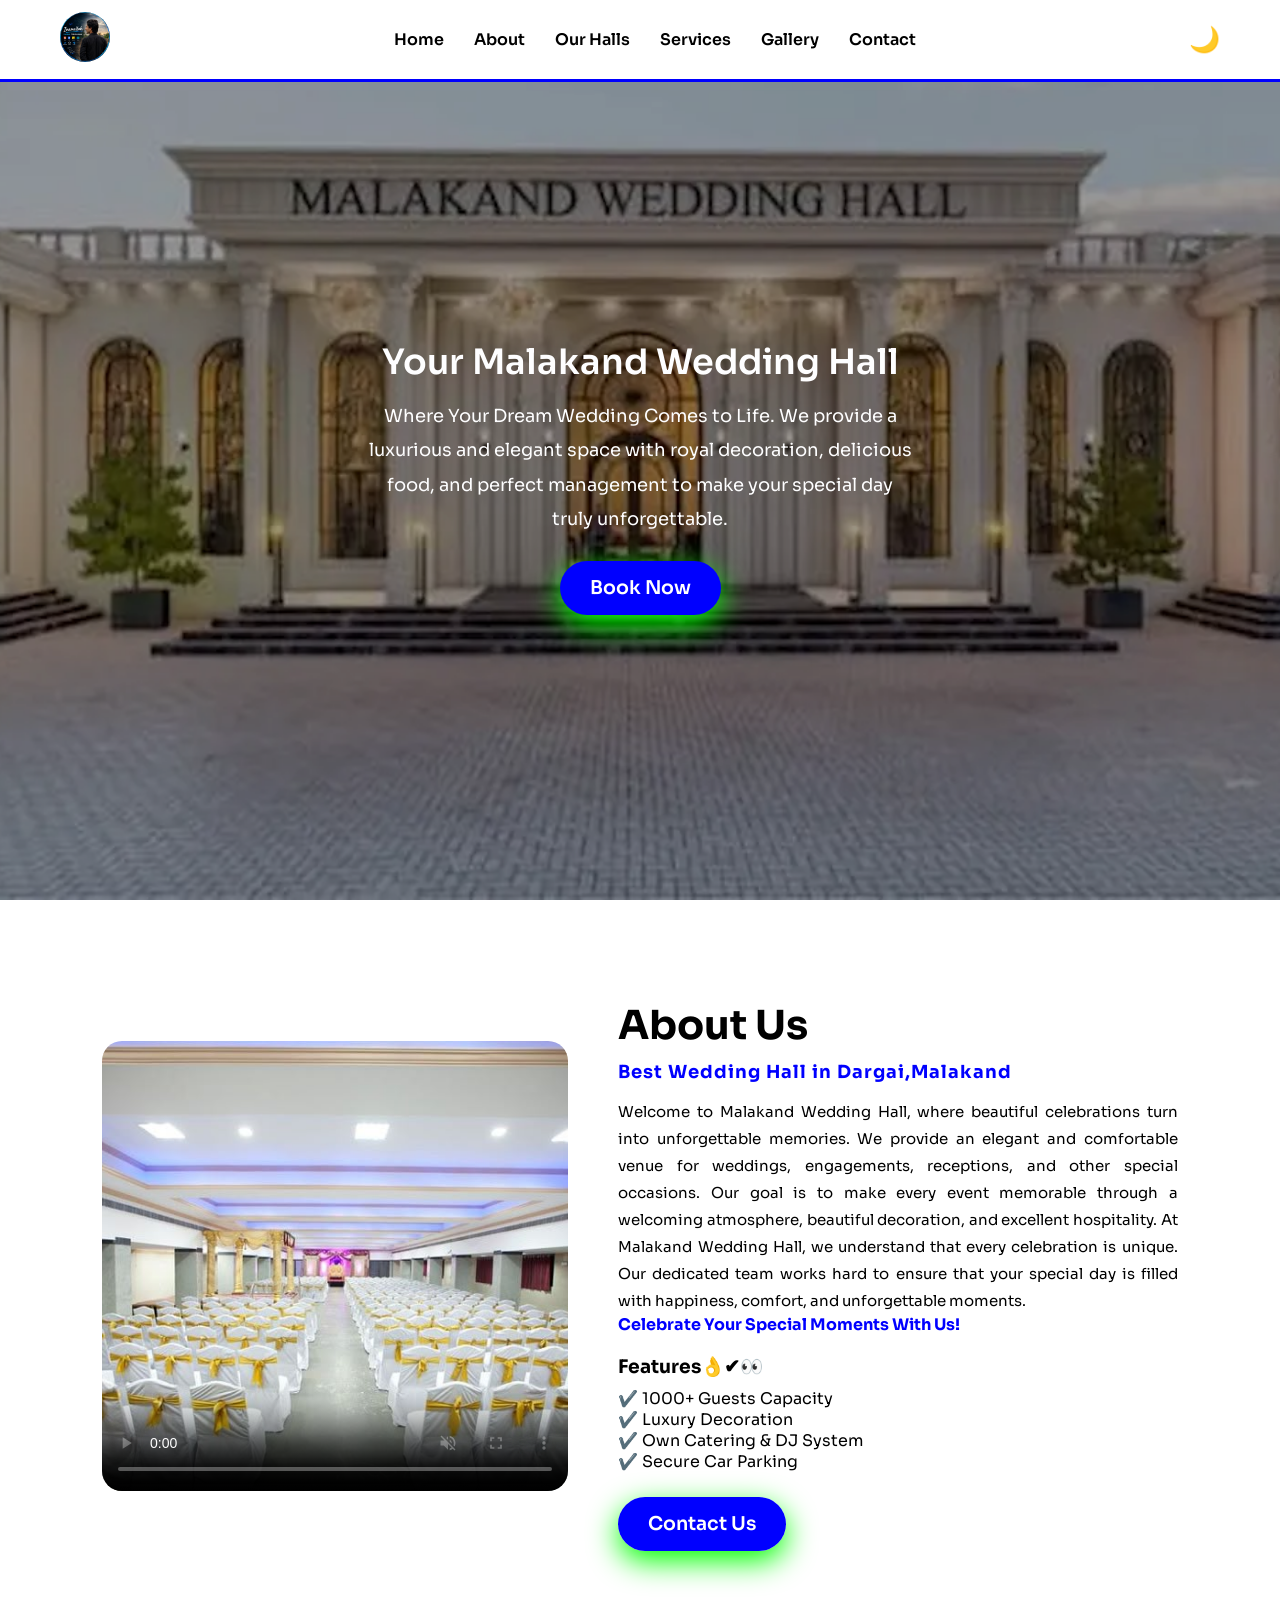
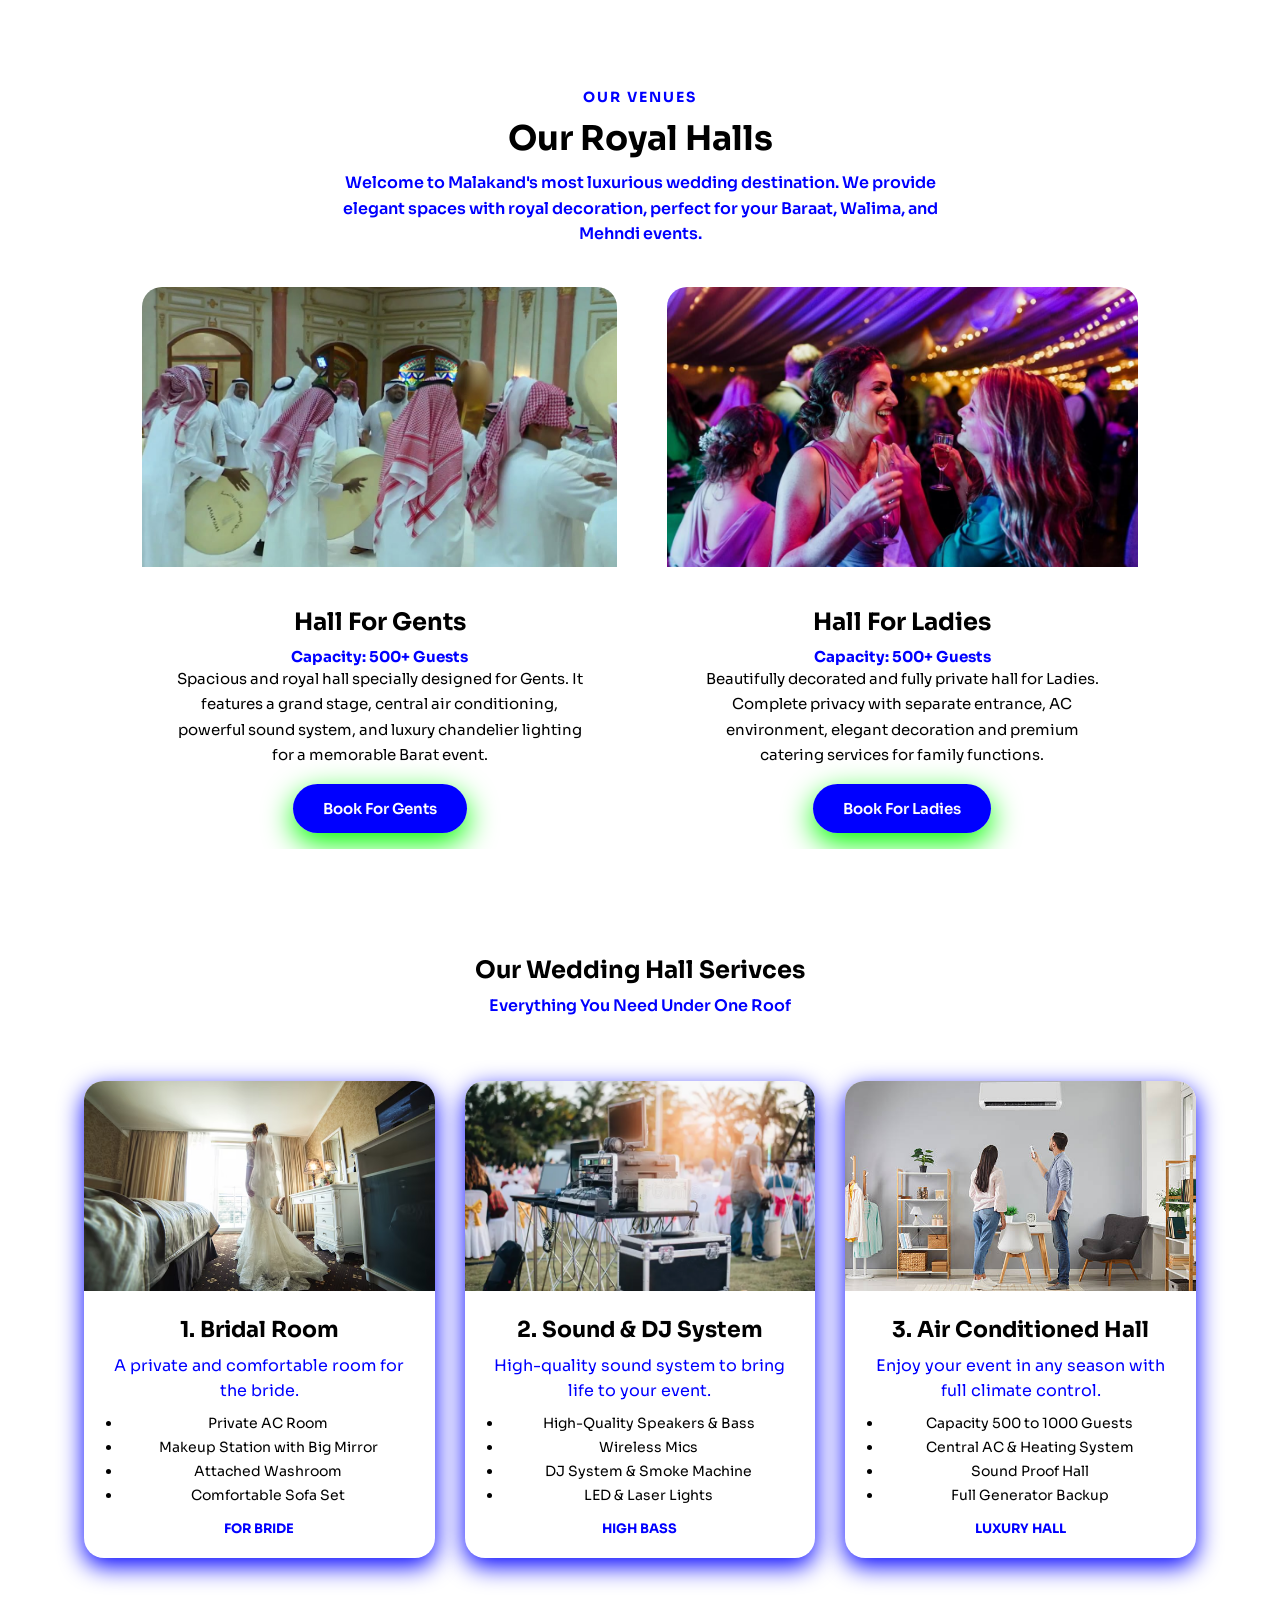
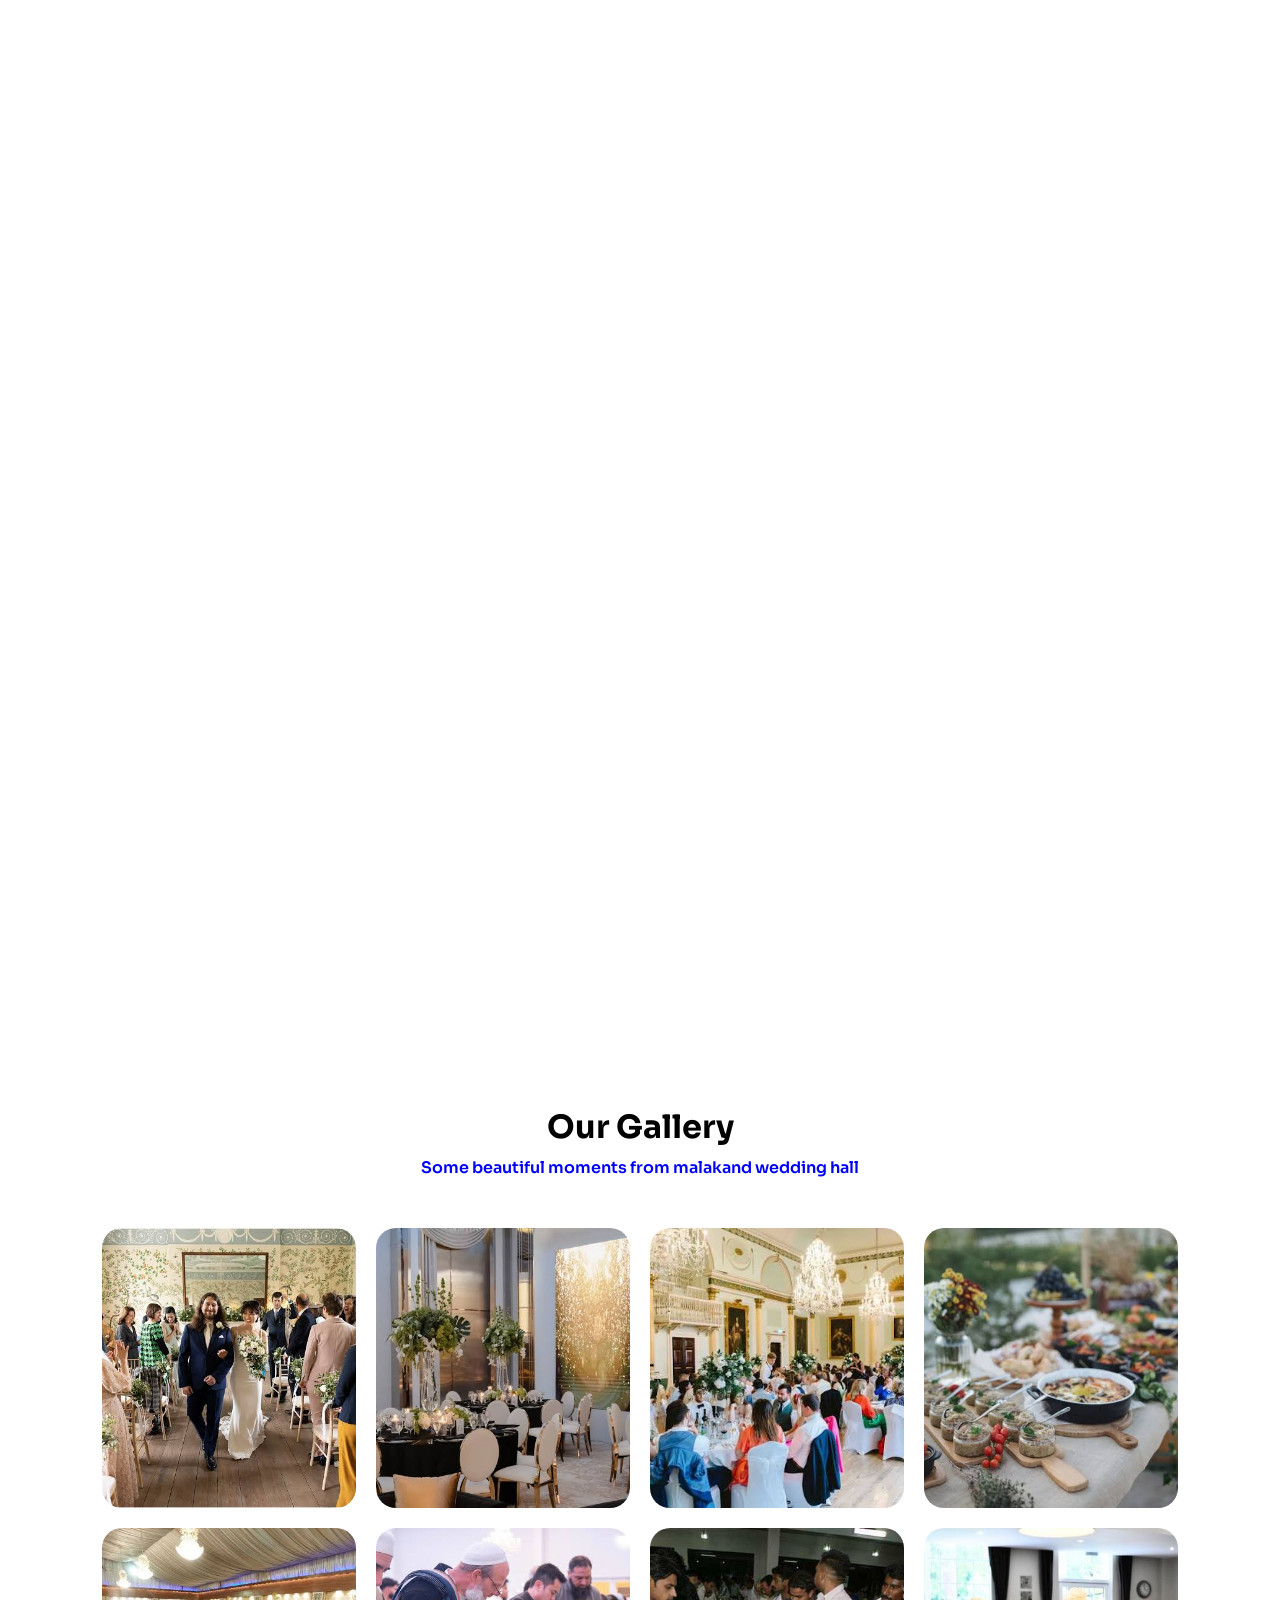
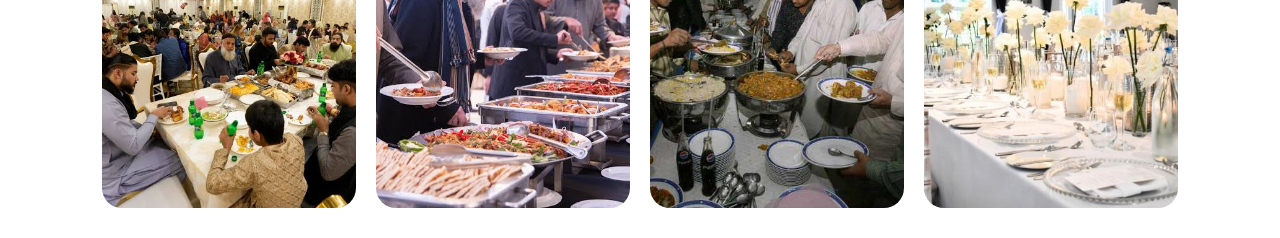
==== commit 3908d0c9: "applied some animations" ====
--- a/index.html
+++ b/index.html
@@ -5,15 +5,16 @@
     <meta name="viewport" content="width=device-width, initial-scale=1.0">
     <title>malakand wedding hall</title>
     <link rel="stylesheet" href="style.css">
+    <link rel="icon" href="data:,">
     
      
    
 </head>
 <body>
-                                                         <!--header area-->
+                                                                 <!--header area-->
     <header>
        <nav>
-        <div class="logo"><img src="images/logo.jpeg" alt="logo"></div>
+        <div class="logo"><img src="images/logo1.jpeg" alt="logo"></div>
         <div class="links">
             <ul>
                 <li><a href="#home">Home</a></li>
@@ -60,7 +61,7 @@
             comfort, and unforgettable moments.</p>
             <span>Celebrate Your Special Moments With Us!</span>
               
-            <h3 id="aboutH3">(1)Features..</h3>
+            <h3 id="aboutH3">Features👌✔👀</h3>
              <div id="aboutF" class="about-features">
             <div><span>✔️</span> 1000+ Guests Capacity</div>
             <div><span>✔️</span> Luxury Decoration</div>
@@ -81,7 +82,7 @@
             perfect for your Baraat, Walima, and Mehndi events.
         </p>
          <div class="hallsBox">
-             <!--first hall-->
+                                                                         <!--first hall-->
             <div class="hallsDev">
                 <img src="images/men.jpg" alt="weddind hall image">
                 <div class="hallText">
@@ -112,7 +113,7 @@
            </div>
         </div>
      </section>
-                                                        <!--wedding hall services-->
+                                                                   <!--wedding hall services-->
       <section class="serviceSec" id="services">
         <div class="serviceHead">
            <h1>Our Wedding Hall Serivces</h1>
@@ -120,7 +121,7 @@
         </div>
 
         <div class="grid-box">
-                                                                <!--Box1-->
+                                                                           <!--Box1-->
           <div class="servce-box">
             <img src="images/brideroom.avif" alt="image">
             <div class="box-Content">
@@ -135,7 +136,7 @@
       <span >FOR BRIDE</span>
             </div>
           </div>
-                                                                   <!--box2-->
+                                                                             <!--box2-->
           <div class="servce-box">
             <img src="images/sound.webp" alt="image">
             <div class="box-Content">
@@ -150,7 +151,7 @@
       <span >HIGH BASS</span>
             </div>
           </div>
-                                                                     <!--box3-->
+                                                                              <!--box3-->
           <div class="servce-box">
             <img src="images/airhall.jpg" alt="image">
             <div class="box-Content">
@@ -165,7 +166,7 @@
       <span >LUXURY HALL</span>
             </div>
           </div>
-                                                                       <!--box4-->
+                                                                               <!--box4-->
           <div class="servce-box">
             <img src="images/stage.webp" alt="image">
             <div class="box-Content">
@@ -180,7 +181,7 @@
       <span >NEW DESIGNS 2026</span>
             </div>
           </div>
-                                                                           <!--box5-->
+                                                                                <!--box5-->
           <div class="servce-box">
             <img src="images/car.jpg" alt="image">
             <div class="box-Content">
@@ -195,7 +196,7 @@
               <span>FREE PARKING</span>
             </div>
           </div>
-                                                                           <!--box6-->
+                                                                               <!--box6-->
           <div class="servce-box">
             <img src="images/catering.jpg" alt="image">
             <div class="box-Content">
@@ -210,7 +211,7 @@
       <span >BEST TASTE</span>
             </div>
           </div>
-                                                                           <!--box 7 -->
+                                                                              <!--box 7 -->
   <div class="servce-box">
     <img src="images/photograph.avif" alt="Photography">
     <div class="box-Content">
@@ -242,7 +243,7 @@
   </div>
         </div>
       </section>
-                                                      <!--gallery section-->
+                                                                  <!--gallery section-->
       <section class="gallerySection" id="gallery">
        <div class="gallery-head">
            <h1>Our Gallery</h1>
@@ -251,17 +252,27 @@
 
        <div class="gallery">
         
-        <div><img src="images/1st.jpg" alt="image"></div>
-        <div><img src="images/2nd.jpg" alt="image"></div>
-        <div><img src="images/3rd.jpg" alt="image"></div>
-        <div><img src="images/4rth.jpg" alt="image"></div>
-        <div><img src="images/7th.jpg" alt="image"></div>
-        <div><img src="images/8th.jpg" alt="image"></div>
-        <div><img src="images/9th.jpg" alt="image"></div>
-        <div><img src="images/10th.jpg" alt="image"></div>
+        <div><img src="images/1st.jpg" alt="hall1"></div>
+        <div><img src="images/2nd.jpg" alt="hall2"></div>
+        <div><img src="images/3rd.jpg" alt="hall3"></div>
+        <div><img src="images/4rth.jpg" alt="hall4"></div>
+        <div><img src="images/7th.jpg" alt="hall5"></div>
+        <div><img src="images/8th.jpg" alt="hall6"></div>
+        <div><img src="images/9th.jpg" alt="hall7"></div>
+        <div><img src="images/10th.jpg" alt="hall8"></div>
         
        </div>
+                                                             <!--this light will open through the js-->
+       <div id="lightbox">
+        <span id="closeBtn">&times;</span>
+        <button id="prevBtn">&#10094;</button>
+        <img src="" id="lightboxImg">
+        <button id="nextBtn">&#10095;</button>
+       </div>
+
       </section>
+
+                                                                    <!--contact-->
     <script src="wedding.js"></script>
 </body>
 </html>
--- a/style.css
+++ b/style.css
@@ -3,7 +3,7 @@
             margin: 0;
             padding: 0;
             box-sizing: border-box;
-              font-family: "Sora", sans-serif;
+             font-family: "Sora", sans-serif;
         }
         html,body{
             overflow-x: hidden;
@@ -15,10 +15,8 @@
             color: black;
             transition: 0.3s;
             padding-top: 80px;
-          
-
-        
-        }
+        }
+                                      
         body.dark{
             background: black;
             color: white;
@@ -55,16 +53,18 @@
 
          
         }
-
        .logo img{
         border-radius: 50px;
          width: 50px;
          height: 50px;
          object-fit: cover;
          animation: shadowRotate 2s linear infinite;
+         margin-right: 10px;
          }
+
          body.dark .logo img{
          animation: shadow 2s linear infinite;
+         
          }
        
         
@@ -98,7 +98,7 @@
         }
         body.dark .links ul li a:hover{
             border-bottom: 2px solid #00ff00;
-            color: #00ff00;
+            color: #00ff00
         }
         
         #sun{ 
@@ -608,6 +608,9 @@
             font-weight: 600;
             color:blue;
             margin-bottom: 30px;
+            opacity: 0;
+            transform: translateX(100px);
+            transition: all 3s ease;
         }
         .gallery{
             display: grid;
@@ -631,16 +634,65 @@
           min-height: 100%;
           object-fit: cover;
           background-position: center;
-          
-          
-
-        }
-
-
-        
-      
-      
-     
+                                                        
+        }
+            
+       
+
+                                                 /* lightbox div css*/
+
+        #lightbox{
+            display: none;
+            position: fixed;
+            top: 0; left: 0;
+            width: 100%;
+            height: 100%;
+            background: rgba(0, 0, 0, 0.4);
+            backdrop-filter: blur(10px);                          /*blur display*/
+            justify-content: center;
+            align-items: center;
+            z-index: 9999;
+        }
+        #lightbox.active{
+            display: flex;
+        }
+        #lightboxImg{
+            max-width: 85%;
+            max-height: 85%;
+            border-radius: 12px;
+            animation: shadowRotate 2s linear infinite; /* here i added name for rotation*/
+
+        }
+        #closeBtn{
+            font-size: 30px;
+            position: absolute;
+            top:20px; right: 30px;
+            color: beige;
+            cursor: pointer;
+        }
+        #prevBtn, #nextBtn{
+            position: absolute;
+            top: 50%;
+            font-size: 30px;
+            color: #fefeff;
+            border: none;
+            border-radius: 50%;
+            background: none;
+            box-shadow: none;
+            cursor: pointer;
+           
+        }
+        #prevBtn{
+            left: 30px;
+            
+        }
+        #nextBtn{
+            right: 30px;
+        }
+
+
+
+        
 
 
                                                                   /*responsive desighn*/
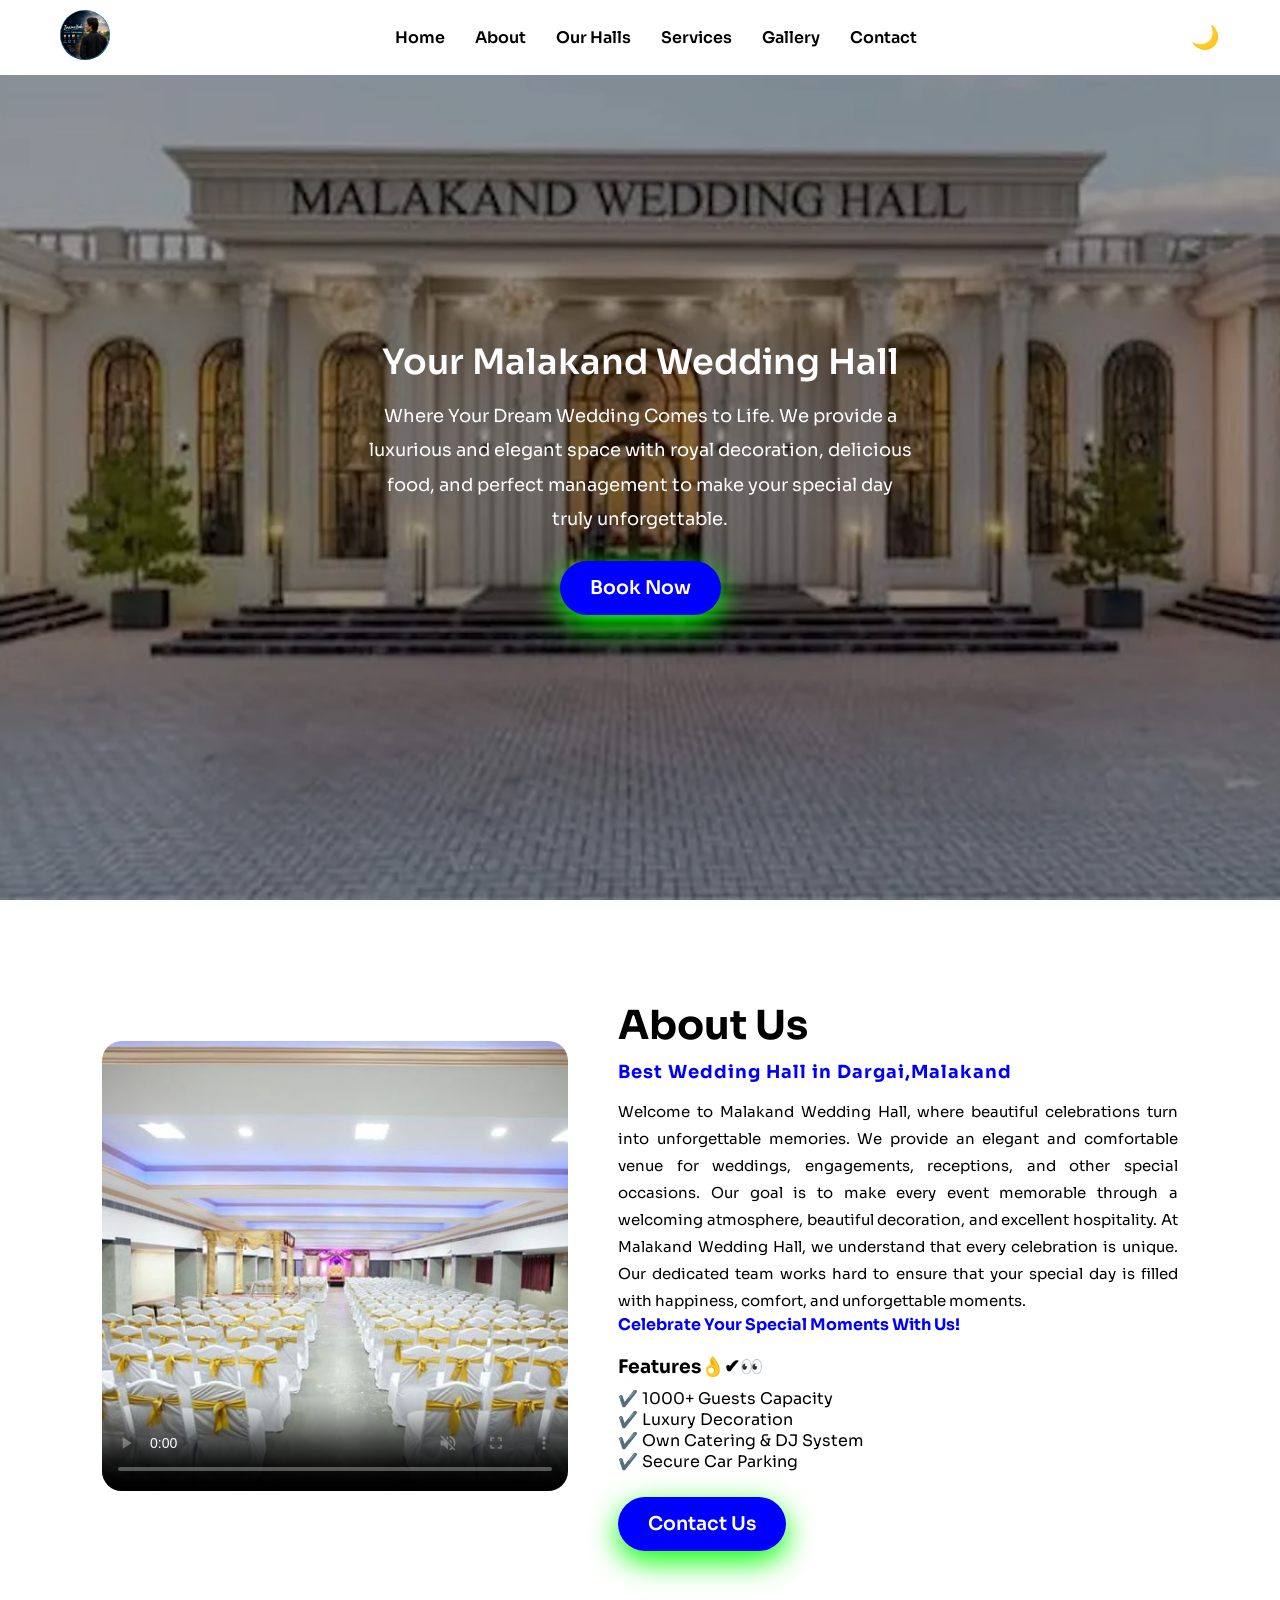
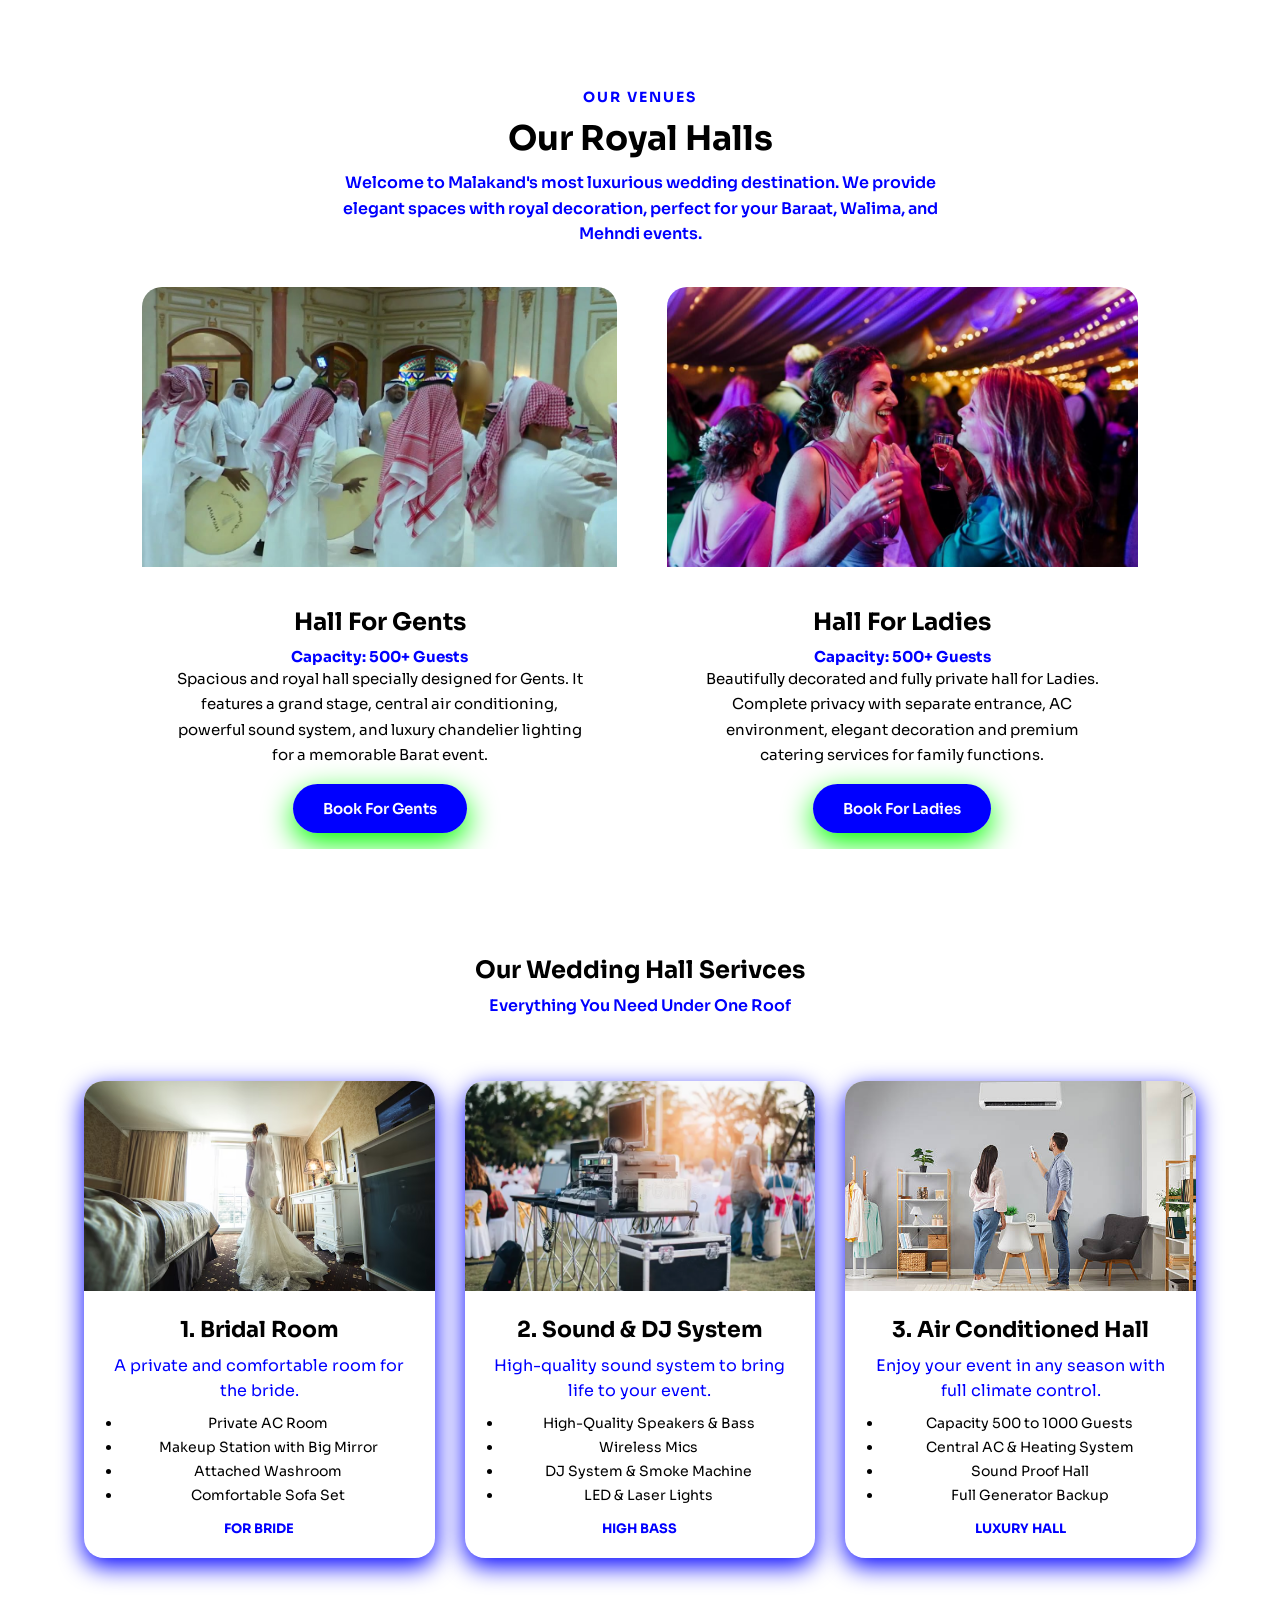
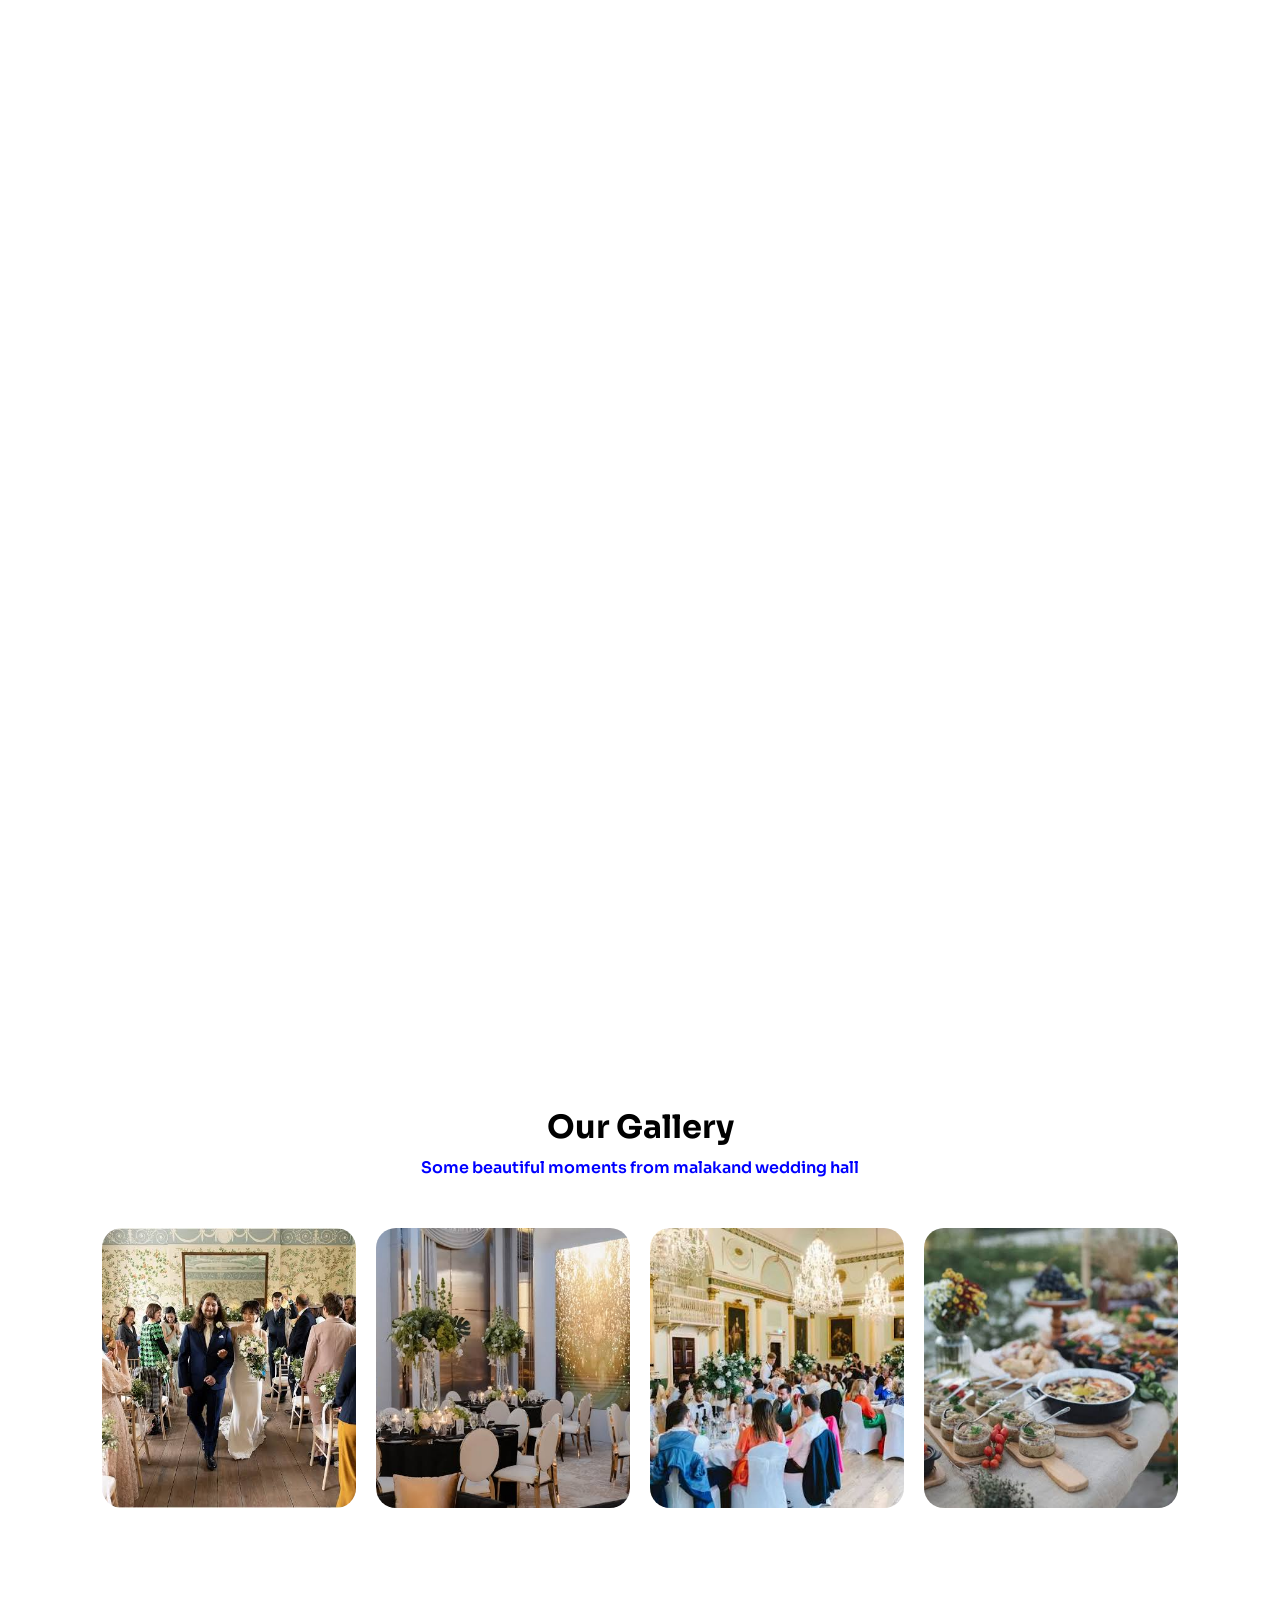
==== commit 007ee8a7: "applied animation on gallery pic" ====
--- a/index.html
+++ b/index.html
@@ -252,17 +252,17 @@
 
        <div class="gallery">
         
-        <div><img src="images/1st.jpg" alt="hall1"></div>
-        <div><img src="images/2nd.jpg" alt="hall2"></div>
-        <div><img src="images/3rd.jpg" alt="hall3"></div>
-        <div><img src="images/4rth.jpg" alt="hall4"></div>
-        <div><img src="images/7th.jpg" alt="hall5"></div>
-        <div><img src="images/8th.jpg" alt="hall6"></div>
-        <div><img src="images/9th.jpg" alt="hall7"></div>
-        <div><img src="images/10th.jpg" alt="hall8"></div>
+        <div class="Animepic"><img src="images/1st.jpg" alt="hall1"></div>
+        <div class="Animepic"><img src="images/2nd.jpg" alt="hall2"></div>
+        <div class="Animepics"><img src="images/3rd.jpg" alt="hall3"></div>
+        <div class="Animepics"><img src="images/4rth.jpg" alt="hall4"></div>
+        <div class="Animepic"><img src="images/7th.jpg" alt="hall5"></div>
+        <div class="Animepic"><img src="images/8th.jpg" alt="hall6"></div>
+        <div class="Animepics"><img src="images/9th.jpg" alt="hall7"></div>
+        <div class="Animepics"><img src="images/10th.jpg" alt="hall8"></div>
         
        </div>
-                                                             <!--this light will open through the js-->
+                                                             <!--this lightbox will open through the js-->
        <div id="lightbox">
         <span id="closeBtn">&times;</span>
         <button id="prevBtn">&#10094;</button>
--- a/style.css
+++ b/style.css
@@ -34,10 +34,9 @@
             display: flex;
             justify-content: space-between;
             align-items: center;
-            padding: 12px 60px;
+            padding: 10px 60px;
             width: 100%;
             transition: 0.3s;
-            border-bottom: 3px solid blue;
             transition: transform 0.4s ease;
             animation: shadowRotate 2s linear infinite;
 
@@ -48,7 +47,6 @@
         body.dark header nav {
             background: black !important;
             color: white !important;
-            border-bottom:3px solid #00ff00 ;
             animation: shadow 2s linear infinite;
 
          
@@ -72,12 +70,11 @@
             display: flex;
             gap: 30px;
             list-style: none;
+            
         }
         .links ul li a{
             cursor: pointer;
             font-weight: 600;
-            border-bottom: 2px solid transparent;
-            padding-bottom: 2px;
             text-decoration: none;
             color: #fefeff;
         }
@@ -105,7 +102,7 @@
             display: none;
          }
         .moodChan{
-           font-size: 25px;  
+           font-size: 23px;  
            cursor: pointer; 
            display: flex; 
            gap: 20px;
@@ -636,6 +633,16 @@
           background-position: center;
                                                         
         }
+        .Animepic{
+            opacity: 0;
+            transform: translateX(-70px);
+            transition: all 1.5s ease;
+        }
+         .Animepics{
+            opacity: 0;
+            transform: translateX(70px);
+            transition: all 1s ease;
+        }
             
        
 
@@ -644,7 +651,8 @@
         #lightbox{
             display: none;
             position: fixed;
-            top: 0; left: 0;
+            top: 0; 
+            left: 0;
             width: 100%;
             height: 100%;
             background: rgba(0, 0, 0, 0.4);
@@ -680,6 +688,8 @@
             background: none;
             box-shadow: none;
             cursor: pointer;
+            user-select: none;
+            z-index: 10;
            
         }
         #prevBtn{
@@ -791,6 +801,24 @@
                 grid-template-columns: repeat(2,1fr);
                 
               }
+              #lightbox img{
+                width: 100%;
+                
+              }
+              #prevBtn,#nextBtn{
+                position: absolute;
+                top: 50%;             
+                font-size: 20px;
+              }
+                #prevBtn{
+                    top: auto;
+                    left: 60px;
+            
+             }
+                 #nextBtn{
+                    top: auto ;
+                  right: 60px ;
+        }
         }
             
            
@@ -921,6 +949,15 @@
                display: grid;
                 grid-template-columns: repeat(1, 1fr);
               }
+               #prevBtn{
+                    top: auto;
+                    left: 30px;
+            
+             }
+                 #nextBtn{
+                    top: auto ;
+                  right: 30px ;
+        }
            
            
         }
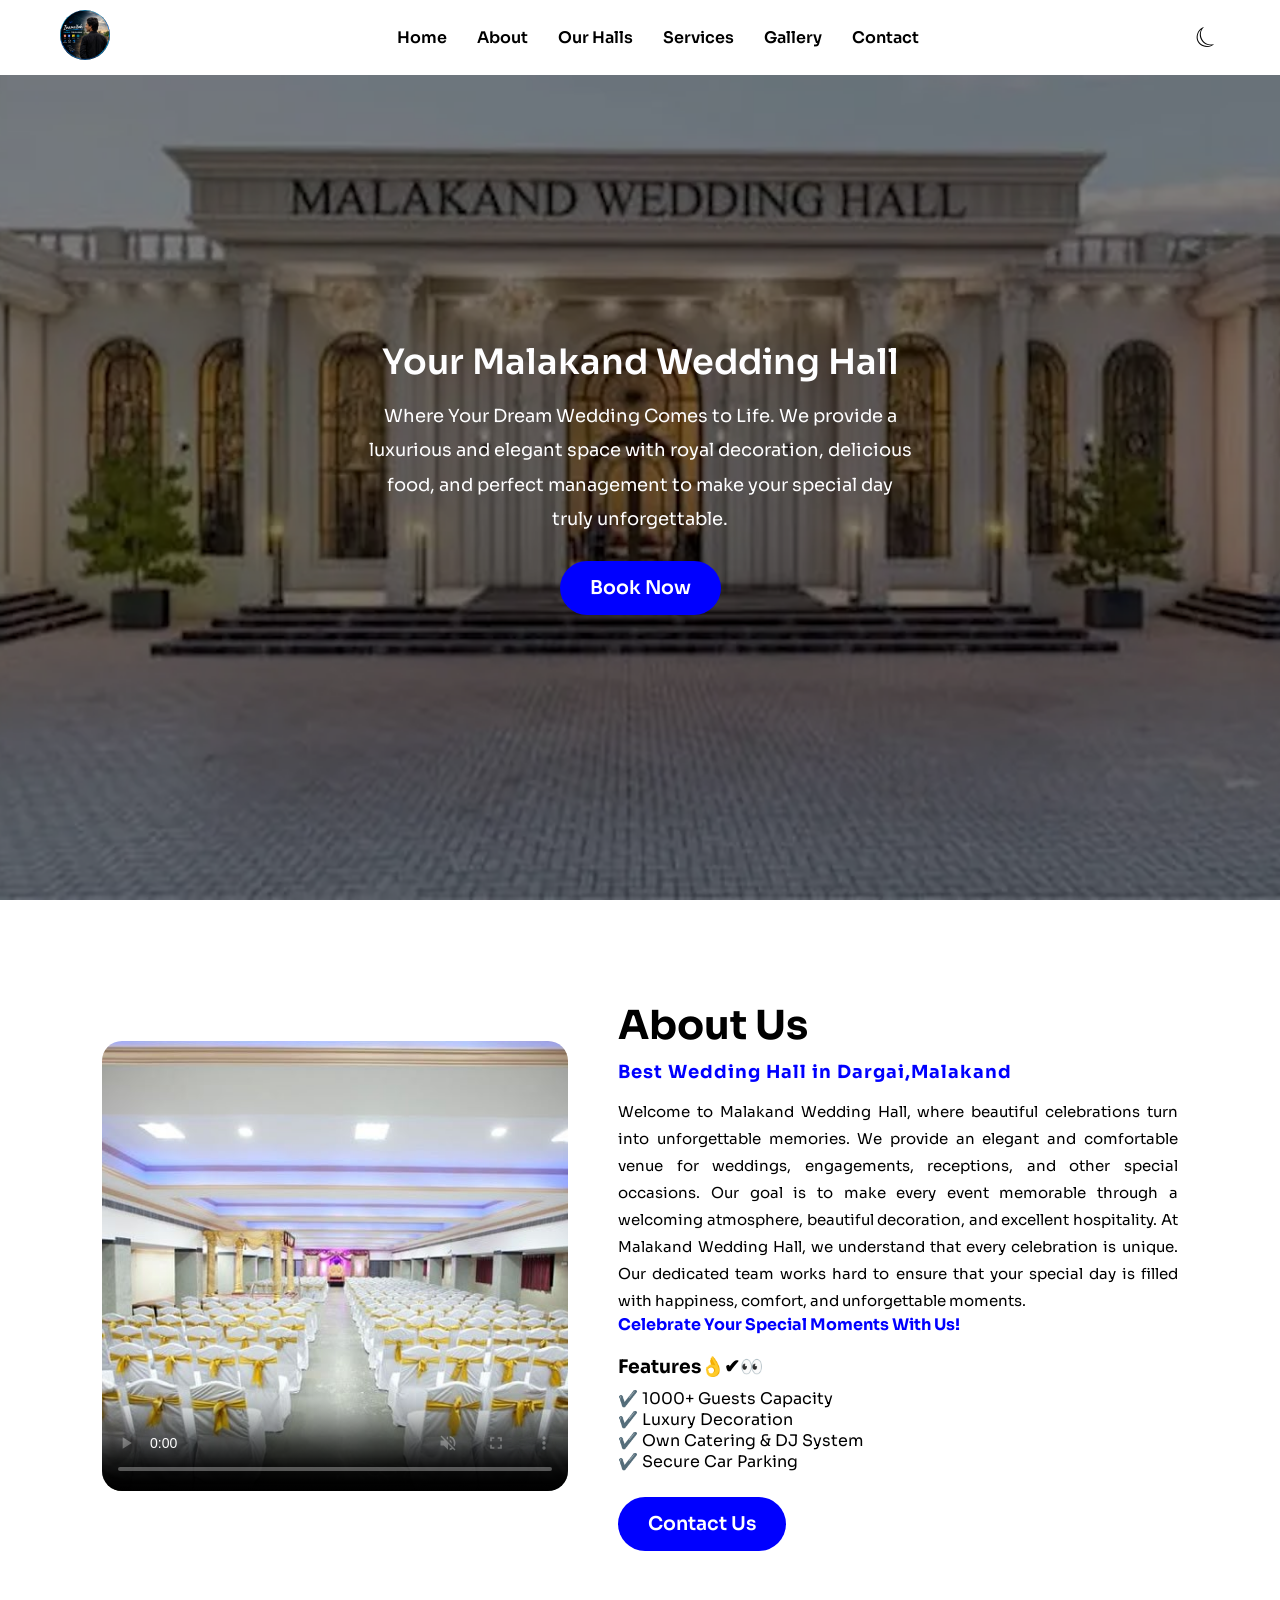
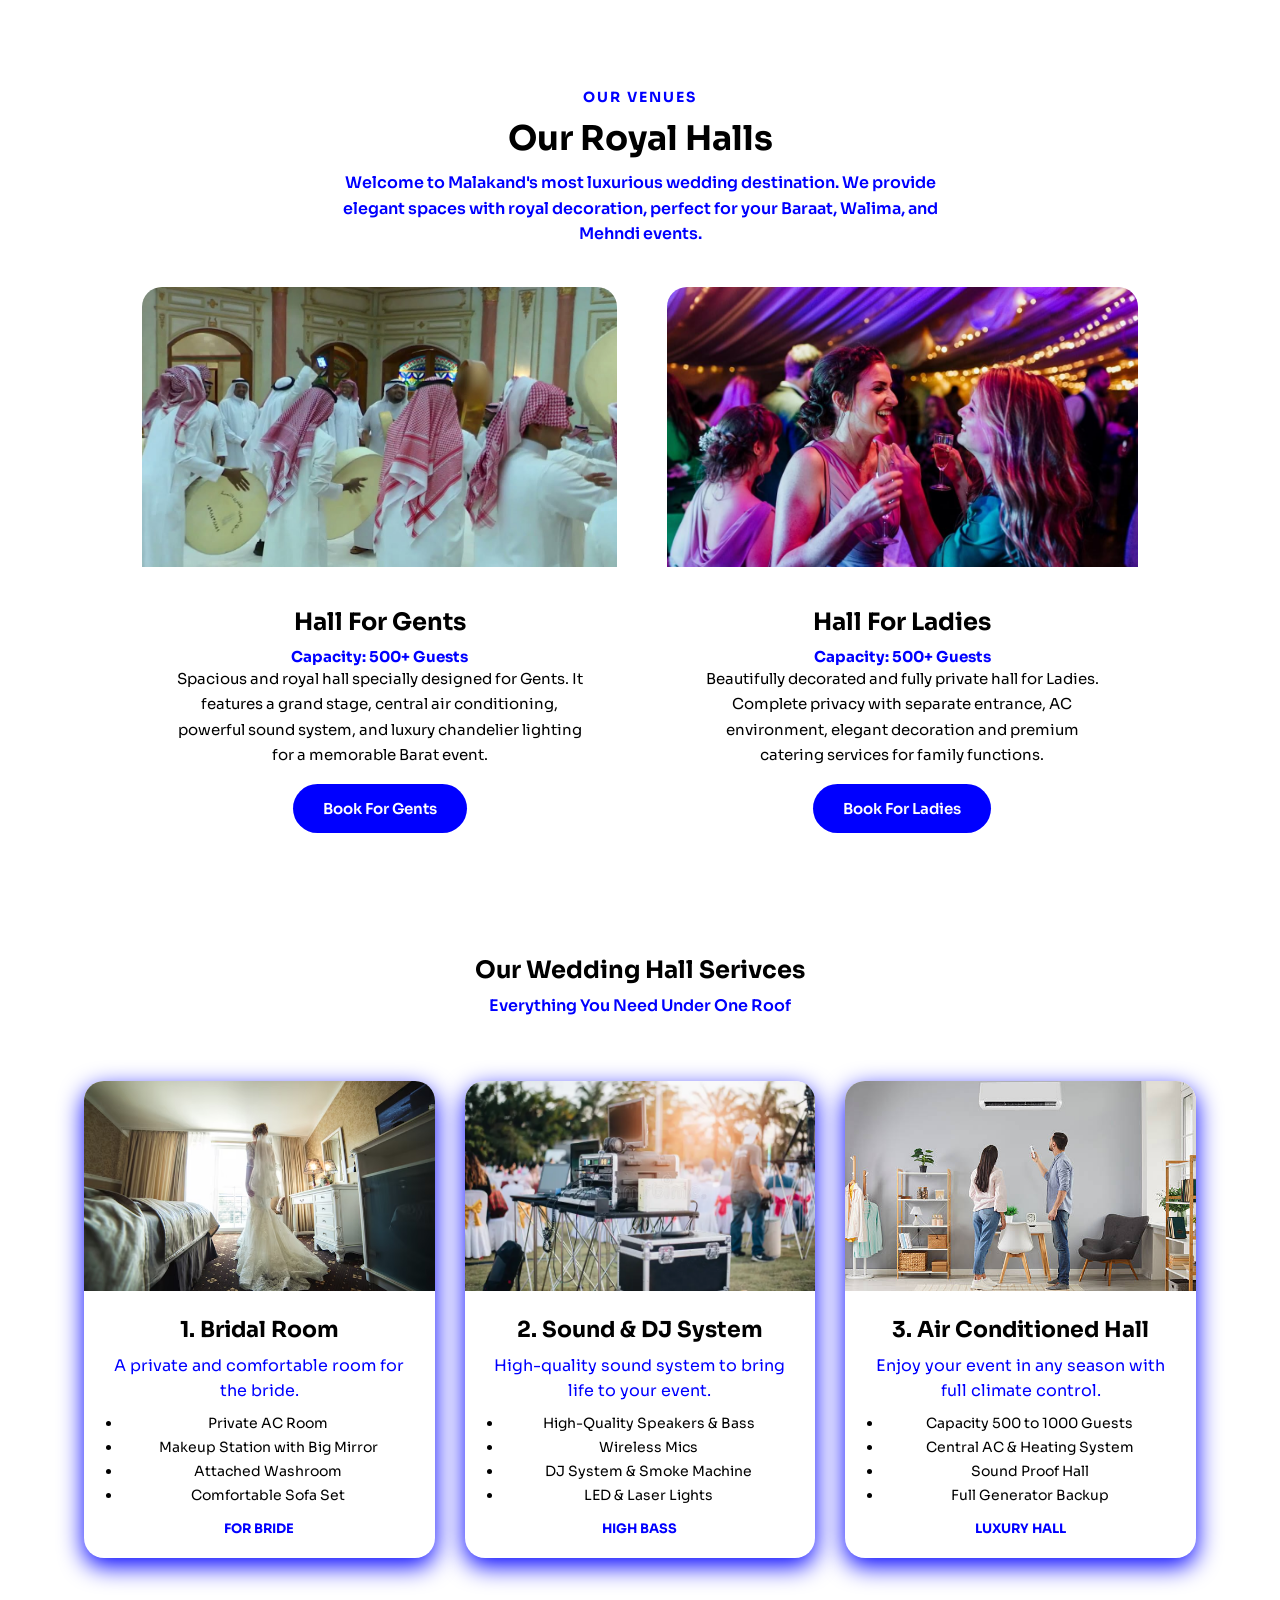
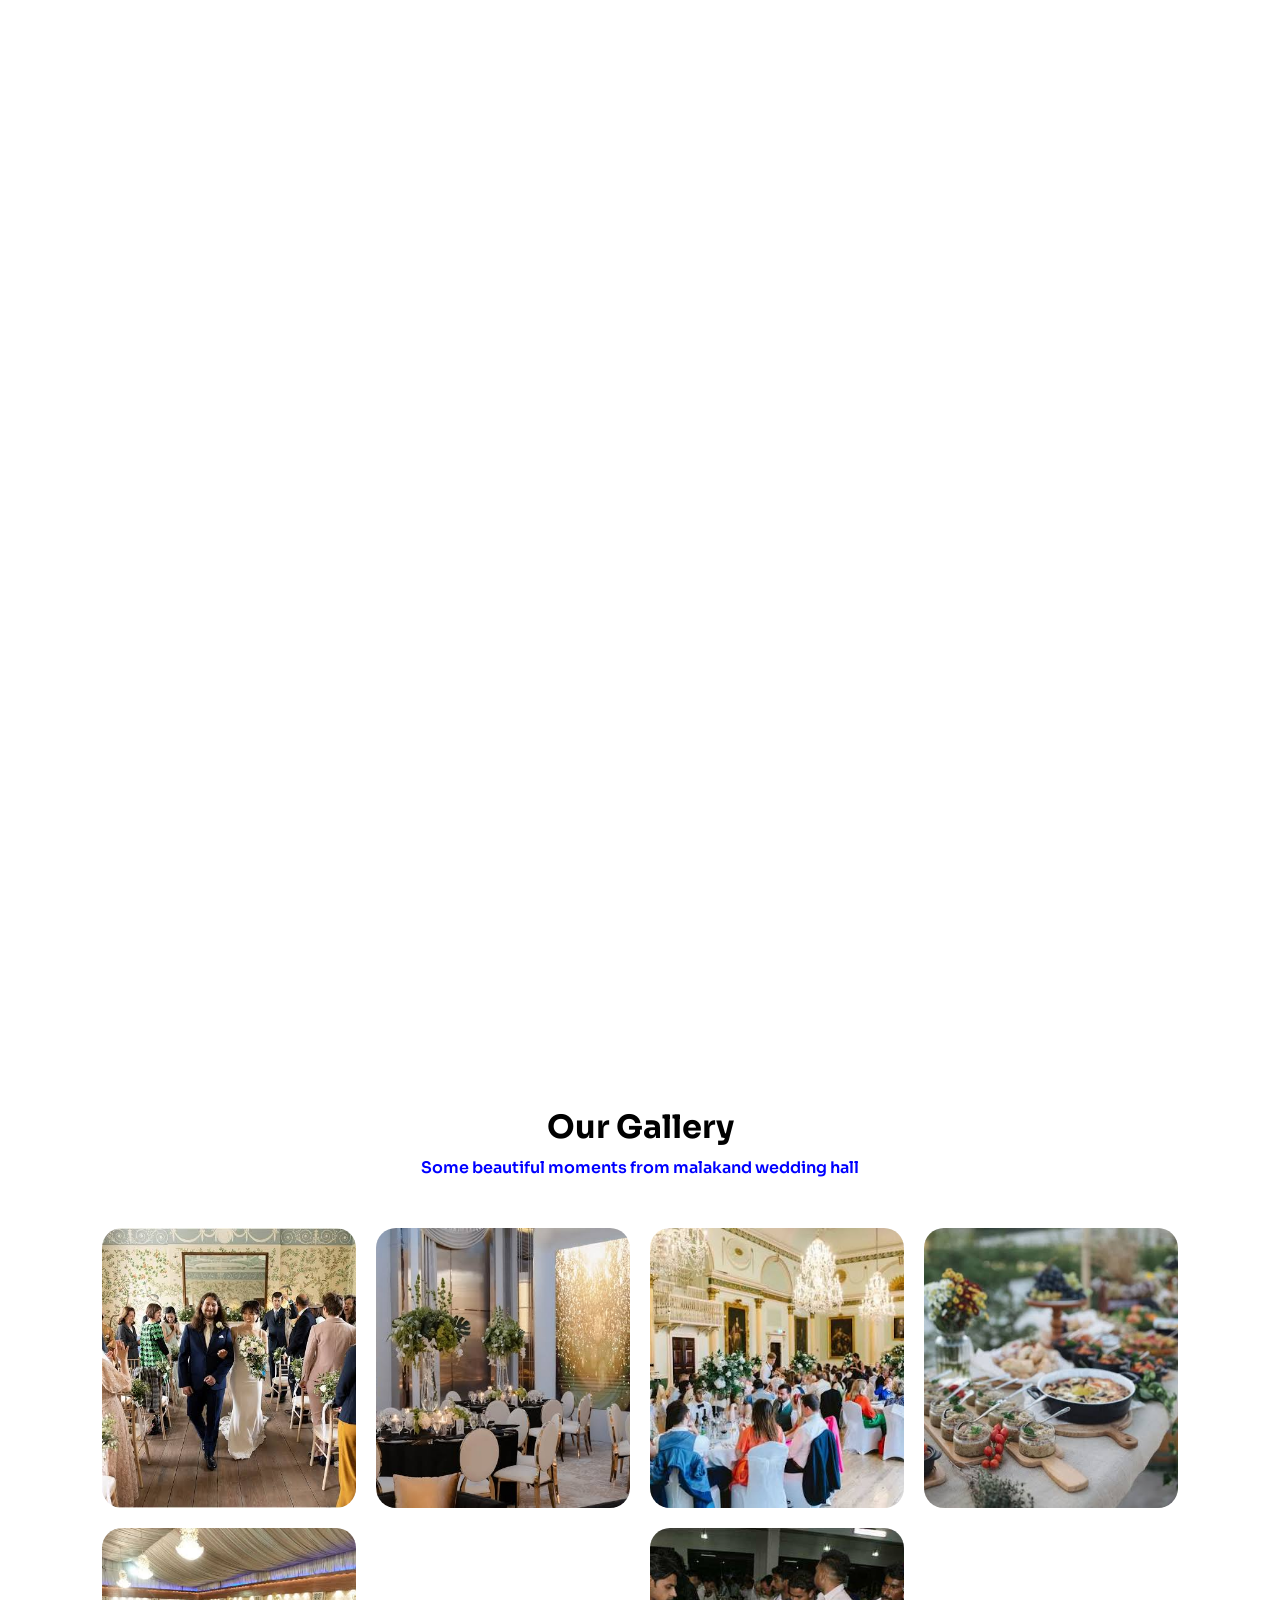
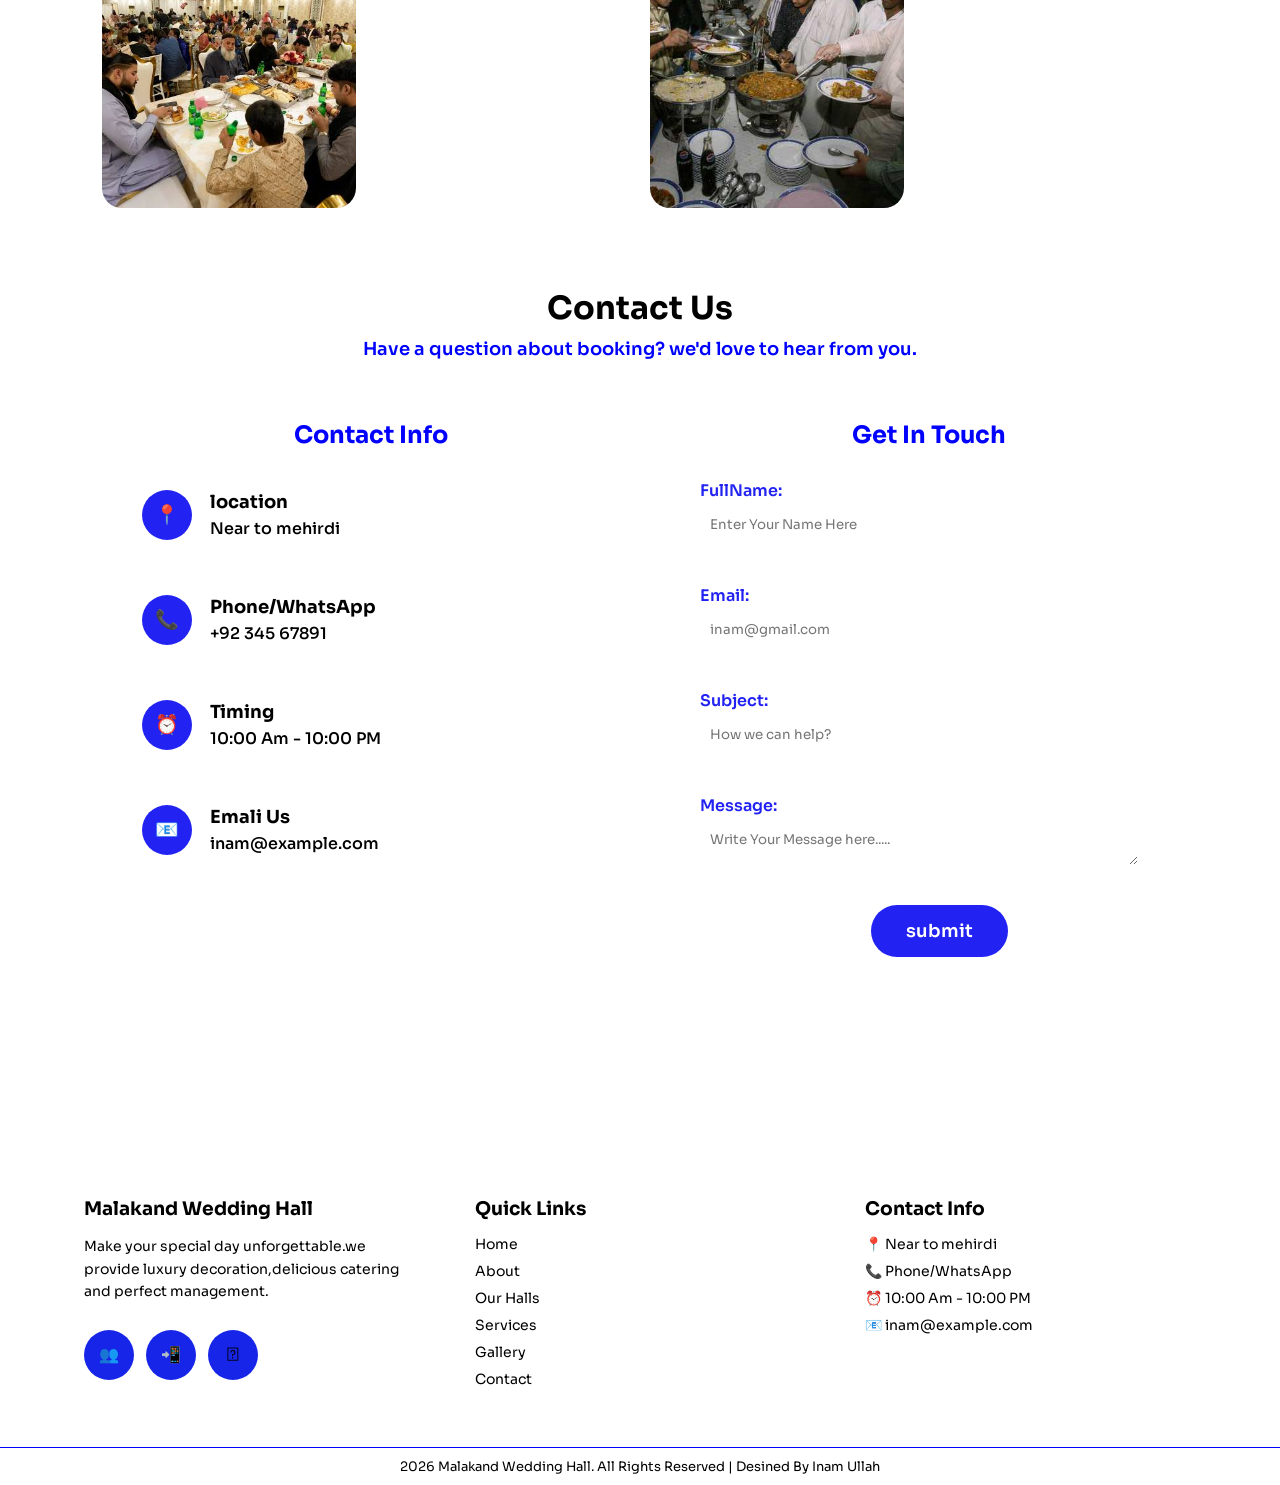
==== commit 541d0ea7: "updated" ====
--- a/index.html
+++ b/index.html
@@ -26,8 +26,8 @@
             </ul>
         </div>
           <div class="moodChan">
-              <span id="moon">🌙</span>
-              <span id="sun">☀️</span>
+              <span id="moon">&#9790;</span>
+              <span id="sun">&#9728;</span>
               <span id="menu-icon">☰</span>
           </div>
        </nav>
@@ -39,7 +39,7 @@
            <p id="animeP">Where Your Dream Wedding Comes to Life.
              We provide a luxurious and elegant space with royal decoration, 
              delicious food, and perfect management to make your special day truly unforgettable.</p>
-           <button id="animeBtn"><a href="">Book Now</a></button>
+           <button id="animeBtn"><a href="booking.html">Book Now</a></button>
         </div>
     </section>
                                                                <!--About hall section-->
@@ -273,6 +273,115 @@
       </section>
 
                                                                     <!--contact-->
+
+        <div class="ContactSection" id="contact">
+          <div class="ContactHeader">
+             <h1>Contact Us</h1>
+             <p>Have a question about booking? we'd love to hear from you.</p>
+          </div>
+            
+        <div class="Contact-container">
+          <!--left-->
+          <div class="ContactInfo">
+              
+              <h2>Contact Info</h2>
+              <div class="info-group">
+                <div class="icon">&#128205;</div>
+                 <div>
+                  <h4>location</h4>
+                   <p>Near to mehirdi</p>
+                 </div>
+             </div>
+              <div class="info-group">
+                <div class="icon">&#128222;</div>
+                 <div>
+                  <h4>Phone/WhatsApp</h4>
+                   <p>+92 345 67891</p>
+                 </div>
+             </div>
+              <div class="info-group">
+                <div class="icon">&#9200;</div>
+                 <div>
+                  <h4>Timing</h4>
+                   <p>10:00 Am - 10:00 PM</p>
+                 </div>
+             </div>
+              <div class="info-group">
+                <div class="icon">&#128231;</div>
+                 <div>
+                  <h4>Emali Us</h4>
+                   <p>inam@example.com</p>
+                 </div>
+             </div>
+          </div>
+          <!--right-->
+          <div class="ContactForm">
+             
+              <h2>Get In Touch</h2>
+              <div class="form-group">
+              <label>FullName:</label>
+              <input type="text" placeholder="Enter Your Name Here">
+             </div>
+             <div class="form-group">
+              <label>Email:</label>
+              <input type="text" placeholder="inam@gmail.com">
+             </div>
+             <div class="form-group">
+              <label>Subject:</label>
+              <input type="text" placeholder="How we can help?">
+             </div>
+             <div class="form-group">
+              <label>Message:</label>
+              <textarea type="text" placeholder="Write Your Message here....."></textarea>
+              
+             </div>
+             <a href="">submit</a>
+
+          </div>
+          
+        </div>
+        </div>
+
+                                             <!--footer-->
+        <footer class="wed-footer">
+           <div class="footer-Container">
+            <div class="footerBox">
+              <h3>Malakand Wedding Hall</h3>
+              <p>Make your special day unforgettable.we provide luxury decoration,delicious catering and perfect management.</p>
+              <div class="socialLinks">
+                <a href="">&#128101;</a>
+                <a href="">&#128242;</a>
+                <a href="">&#615942;</a>
+              </div>
+            </div>
+            <div class="footerBox">
+            <h3>Quick Links</h3>
+             <ul>
+                <li><a href="#home">Home</a></li>
+                <li><a href="#about">About</a></li>
+                <li><a href="#halls">Our Halls</a></li>
+                <li><a href="#services">Services</a></li>
+                <li><a href="#gallery">Gallery</a></li>
+                <li><a href="#contact">Contact</a></li>
+            </ul>
+            </div>
+            <div class="footerBox">
+              <h3>Contact Info</h3>
+              <ul>
+                <li>&#128205; Near to mehirdi</li>
+                <li>&#128222; Phone/WhatsApp</li>
+                <li>&#9200; 10:00 Am - 10:00 PM </li>
+                <li>&#128231; inam@example.com</li>
+              </ul>
+            </div>
+           </div>
+           <div class="footerBottom">
+              <p> 2026 Malakand Wedding Hall. All Rights Reserved | Desined By Inam Ullah</p>
+            </div>
+        </footer>
     <script src="wedding.js"></script>
 </body>
-</html>+</html>
+
+
+  
--- a/style.css
+++ b/style.css
@@ -7,7 +7,7 @@
         }
         html,body{
             overflow-x: hidden;
-            width: 100%;
+            max-width: 100%;
         }
         
         body{
@@ -100,11 +100,20 @@
         
         #sun{ 
             display: none;
+            font-size: 28px;
+            
+         }
+         #moon{
+            display: block;
+            font-size: 28px;
+            rotate: -30deg;
+            
          }
         .moodChan{
            font-size: 23px;  
            cursor: pointer; 
            display: flex; 
+           
            gap: 20px;
         }
         #menu-icon{
@@ -113,11 +122,11 @@
             cursor: pointer;
         }
         
-      /*home page css*/
+                                               /*home page css*/
       .wedding-hall{
         width: 100%;
         height: 100vh;
-        background-image: url('images/wedding.webp');
+        background-image: url('images/wedding.webp') ; 
         background-repeat: no-repeat;
         background-position: center;
         background-size: cover;
@@ -138,7 +147,7 @@
          left: 0;
          width: 100%;
          height: 100%;
-         background: rgba(0, 0, 0, 0.4);
+         background: rgba(0, 0, 0, 0.5);
          z-index: 1;
       }
        
@@ -175,14 +184,14 @@
        border-radius: 30px;
        font-size: 19px;
        font-weight: 600;
-       box-shadow: 0 10px 30px lime;
+       
       }
       button:hover{
         background: rgb(4, 4, 204);
       }
       body.dark button{
         background: #00ff00;
-        box-shadow: 0 10px 30px blue;
+        
 
 
       }
@@ -284,7 +293,7 @@
         }
         body.dark .about-desc a{
             background: lime;
-            box-shadow: 0 10px 30px blue;
+
 
         }
         .about-desc a{
@@ -297,7 +306,7 @@
               font-size: 19px;
               font-weight: 600;
               color: white;
-              box-shadow: 0 10px 30px lime;
+              
         }
         /* animation for about section*/
         #aboutH1,#aboutH3{
@@ -417,7 +426,7 @@
         }
     body.dark .hallText a {
         background: #00ff00;
-         box-shadow: 0 10px 30px blue;
+         
 
     }
 
@@ -430,7 +439,7 @@
               font-size: 15px;
               font-weight: 600;
               color: white;
-              box-shadow: 0 10px 30px lime;
+              
         }
         /*animation for hall*/
         #hallpara{
@@ -700,11 +709,250 @@
             right: 30px;
         }
 
-
-
-        
-
-
+                                                 /*contact us section*/
+        .ContactSection{
+            margin-top: 50px;
+            justify-content: center;
+            padding: 30px 8%;
+            margin: 0 auto;
+        }
+        .ContactHeader{
+            text-align: center;
+            padding: 20px ;
+            
+        }
+        .ContactHeader h1{
+            font-size: 32px;
+            font-weight: 700;
+            margin-bottom: 10px;   
+        }
+        body.dark .ContactHeader p{
+            color: #00ff00;
+        }
+        .ContactHeader p{
+            font-weight: 600;
+            font-size: 18px;
+            color: blue;
+            margin-bottom: 20px;
+        }
+        .Contact-container{
+            display: grid;
+            grid-template-columns: repeat(2, 1fr);
+            gap: 40px ;
+            max-width: 1200px;
+            margin: 0 auto;
+           
+            
+            
+        }
+        
+        .ContactInfo,.ContactForm{
+            padding: 20px;
+            
+            
+            
+            
+        } 
+        .ContactForm{
+            padding-bottom: 50px;
+        }
+        body.dark .ContactForm h2{
+            color: #00ff00 !important;
+        }
+        body.dark .ContactInfo h2{
+            color: lime !important;
+        }
+        .ContactInfo h2,.ContactForm h2{
+             margin-bottom: 20px;
+             color: blue !important;
+             font-size: 24px;
+             margin-left: 20px;  
+             text-align: center;
+        }body.dark .info-group{
+                  animation: shadow 2s linear infinite !important;
+           
+        }
+         body.dark .form-group{
+                  animation: shadow 2s linear infinite !important;
+
+
+        }
+        .info-group,.form-group{
+            max-width: 600px;
+             animation: shadowRotate 2s linear infinite; /* here i added name for rotation*/
+            margin-bottom: 15px;
+            border-radius: 12px;
+            padding: 10px 20px;
+            height: 90px;
+            
+        }
+
+        .info-group{
+            display: flex;
+            align-items: center;
+            gap: 18px;
+            margin-bottom: 15px;
+            
+        }
+        body.dark .icon{
+            background: #00ff00;
+        }
+        .icon{
+            background:  rgb(34, 34, 243);
+            width: 50px;
+            height: 50px;
+            color: white;
+            padding: 15px;
+            border-radius: 50%;
+            display: flex;
+            align-items: center;
+            justify-content: center;
+            font-size: 19px;
+            flex-shrink: 0;
+            
+        }
+        .info-group h4{
+            font-size: 18px;
+            margin-bottom: 5px;
+            font-weight: 700;
+        }
+        .info-group p{
+         font-size: 16px;
+         font-weight: 540;
+        }
+        body.dark .info-group p:hover{
+            color: #00ff00;
+        }
+        .info-group p:hover{
+            color:  rgb(34, 34, 243);
+            text-decoration: underline;
+        }
+        .form-group{
+            display: flex;
+            flex-direction: column;
+            margin-bottom: 15px;
+        }
+        body.dark .form-group label{
+            color:lime;
+        }
+        .form-group label{
+            font-weight: 600;
+            padding-bottom: 5px;
+            color: rgb(34, 34, 243);
+        }
+        body.dark .form-group input,
+        .form-group textarea{
+            background: #1e1f1e !important;
+        }
+        .form-group input,
+        .form-group textarea{
+            width: 100%;
+            padding: 10px;
+            border: none;
+            border-radius: 6px;
+            box-sizing: border-box;
+            background:none!important;
+        }
+         
+        .form-group input:focus,
+        .form-group textarea:focus{
+            border:1px solid #1725e9;
+            outline: none;
+        }
+        .form-group textarea{
+            height: 80px;
+        }
+        body.dark .ContactForm a{
+            background: #00ff00;
+        }
+        .ContactForm a{
+            display: inline-block;
+            background: rgb(34, 34, 243);
+            color:white;
+            padding: 15px 35px;
+            text-decoration: none;
+            width: auto;
+            font-size: 18px;
+            font-weight: 600;
+            border-radius: 50px;
+            margin-left: 40%;
+            margin-top: 15px;
+            
+        }
+       
+        .wed-footer{
+            margin-top: 80px;
+            padding-top: 60px;
+            
+            
+        }
+      
+        .footer-Container{
+            
+            max-width: 1200px;
+            width: 90%;
+            margin: 0 auto;
+            display: grid;
+            grid-template-columns: repeat(3,1fr);
+            gap: 60px;
+            padding: 20px;
+            padding-bottom: 40px;
+            border-radius: 20px;
+        
+         margin-bottom: 10px;
+        }
+        .footerBox h3{
+            padding-bottom: 15px;
+        }
+        .footerBox p{
+            font-size: 14px;
+            line-height: 1.6;
+            margin-bottom: 15px;
+           max-width: 600px;
+        
+        }
+        body.dark .footerBox a{
+            color: #fefeff;
+            
+        }
+        .footerBox a{
+            text-decoration: none;
+            color:black;
+        }
+        .footerBox ul li{
+            list-style: none;
+            font-size: 14px;
+            padding-bottom: 9px;
+        }
+        .footerBox ul li a:hover{
+            font-size: 15px;
+            transition: 0.3s ease;
+        }
+        body.dark .socialLinks a{
+            background: #00ff00;
+        }
+        .socialLinks a{
+            display: inline-flex;
+            align-items: center;
+            justify-content: center;
+            background: #1725e9;
+            padding: 8px 12px;
+            margin-right: 8px;
+            margin-top: 12px;
+            border-radius: 50%;
+            width: 50px;
+            height: 50px;
+        }
+        body.dark .footerBottom{
+            border-top: 1px solid lime;
+        }
+        .footerBottom{
+            border-top: 1px solid blue;
+            padding: 10px 0;
+            font-size: 13px;
+            text-align: center;
+        }
+        
                                                                   /*responsive desighn*/
       
         @media ( max-width:1024px ){
@@ -817,10 +1065,56 @@
              }
                  #nextBtn{
                     top: auto ;
-                  right: 60px ;
-        }
-        }
-            
+                    right: 60px ;
+        }
+        .ContactHeader{
+            margin-top: -40px;
+            margin-bottom: -30px;
+        }
+        .ContactHeader h1{
+            font-size: 28px;
+        }
+        
+        .Contact-container{
+            display: grid;
+            grid-template-columns: repeat(1, 1fr);
+           text-align: center;
+           
+        
+        }
+        .form-group{
+            text-align: left;
+        }
+        .ContactInfo,.ContactForm{
+           margin-bottom: -40px;
+        }
+
+        .ContactInfo h2,.ContactForm h2{
+             margin-bottom: 17px;
+             color: blue;
+             font-size: 24px;
+             
+             
+             
+             
+        }
+        .info-group h4,
+        .info-group p{
+            text-align: left;
+        }
+        .ContactForm a{
+            margin-left: -1%;
+        }
+        .footer-Container{
+            display: grid;
+            grid-template-columns: repeat(2,1fr);
+            justify-content: center;
+            text-align: center;
+            
+
+        }    
+       
+    }  
            
         
         @media (max-width:480px) {
@@ -958,8 +1252,55 @@
                     top: auto ;
                   right: 30px ;
         }
-           
-           
+          .ContactHeader{
+            margin-top: -30px;
+            margin-bottom: -50px;
+          }
+          .ContactHeader p{
+            font-size: 14px;
+          }
+         .ContactHeader h1{
+            font-size: 21px;
+         } 
+         .Contact-container{
+            justify-content: center;
+            text-align: center;
+            
+         } 
+         .ContactInfo h2,
+         .ContactForm h2{
+            font-size: 15px !important;
+            text-align: center;
+            margin: 0 auto 30px auto;
+         }
+         .ContactHeader p{
+            font-size: 14px;
+         }
+         .info-group h4{
+            font-size: 16px;
+        }
+        .info-group p{
+            font-size: 13px;
+            
+        }
+      
+        .ContactForm a{
+            padding: 10px 25px;
+            margin-left: -2%;
+            
+        }
+        .footer-Container{
+            display: grid;
+            grid-template-columns: repeat(1,1fr);
+            row-gap: 30px;
+        
+            
+
+        }  
+    
+        .footerBottom p{
+            font-size: 11px;
+        }
         }
         @media (max-width:393px) {
             .wedding-hall{
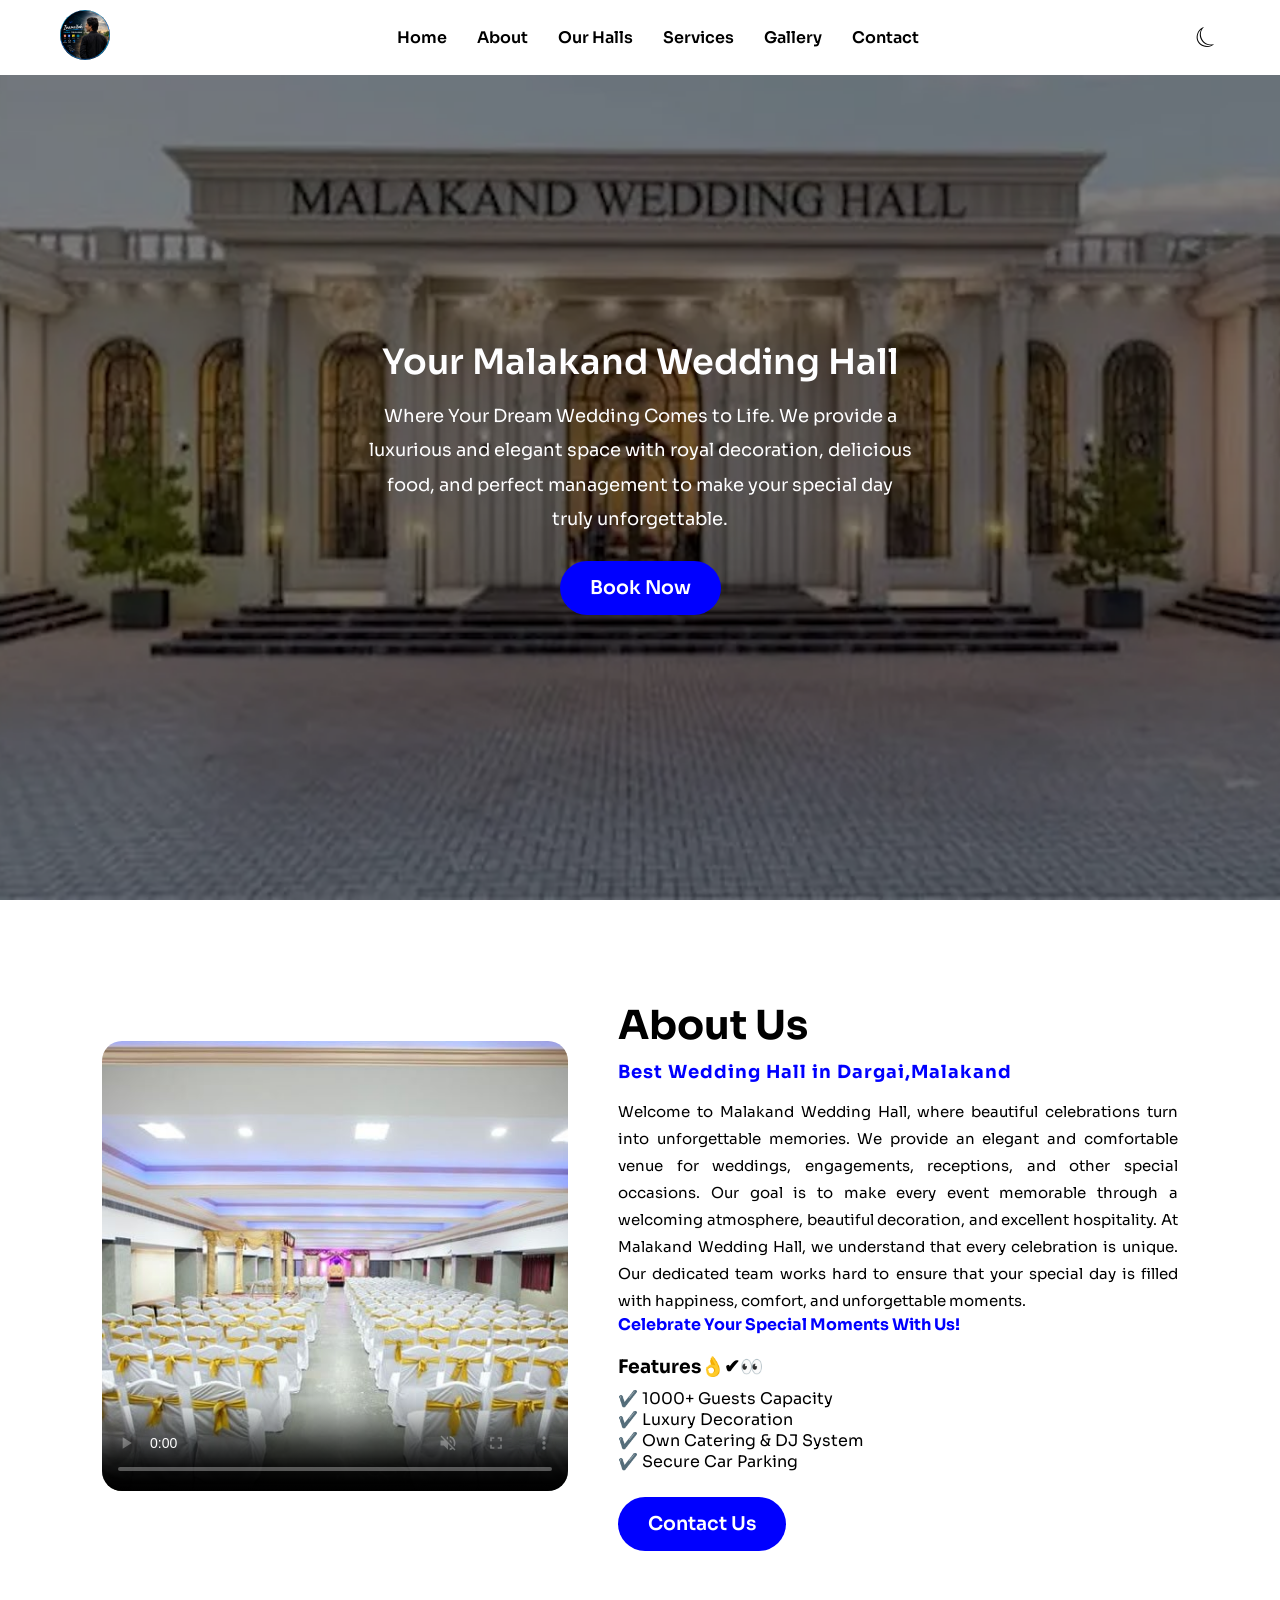
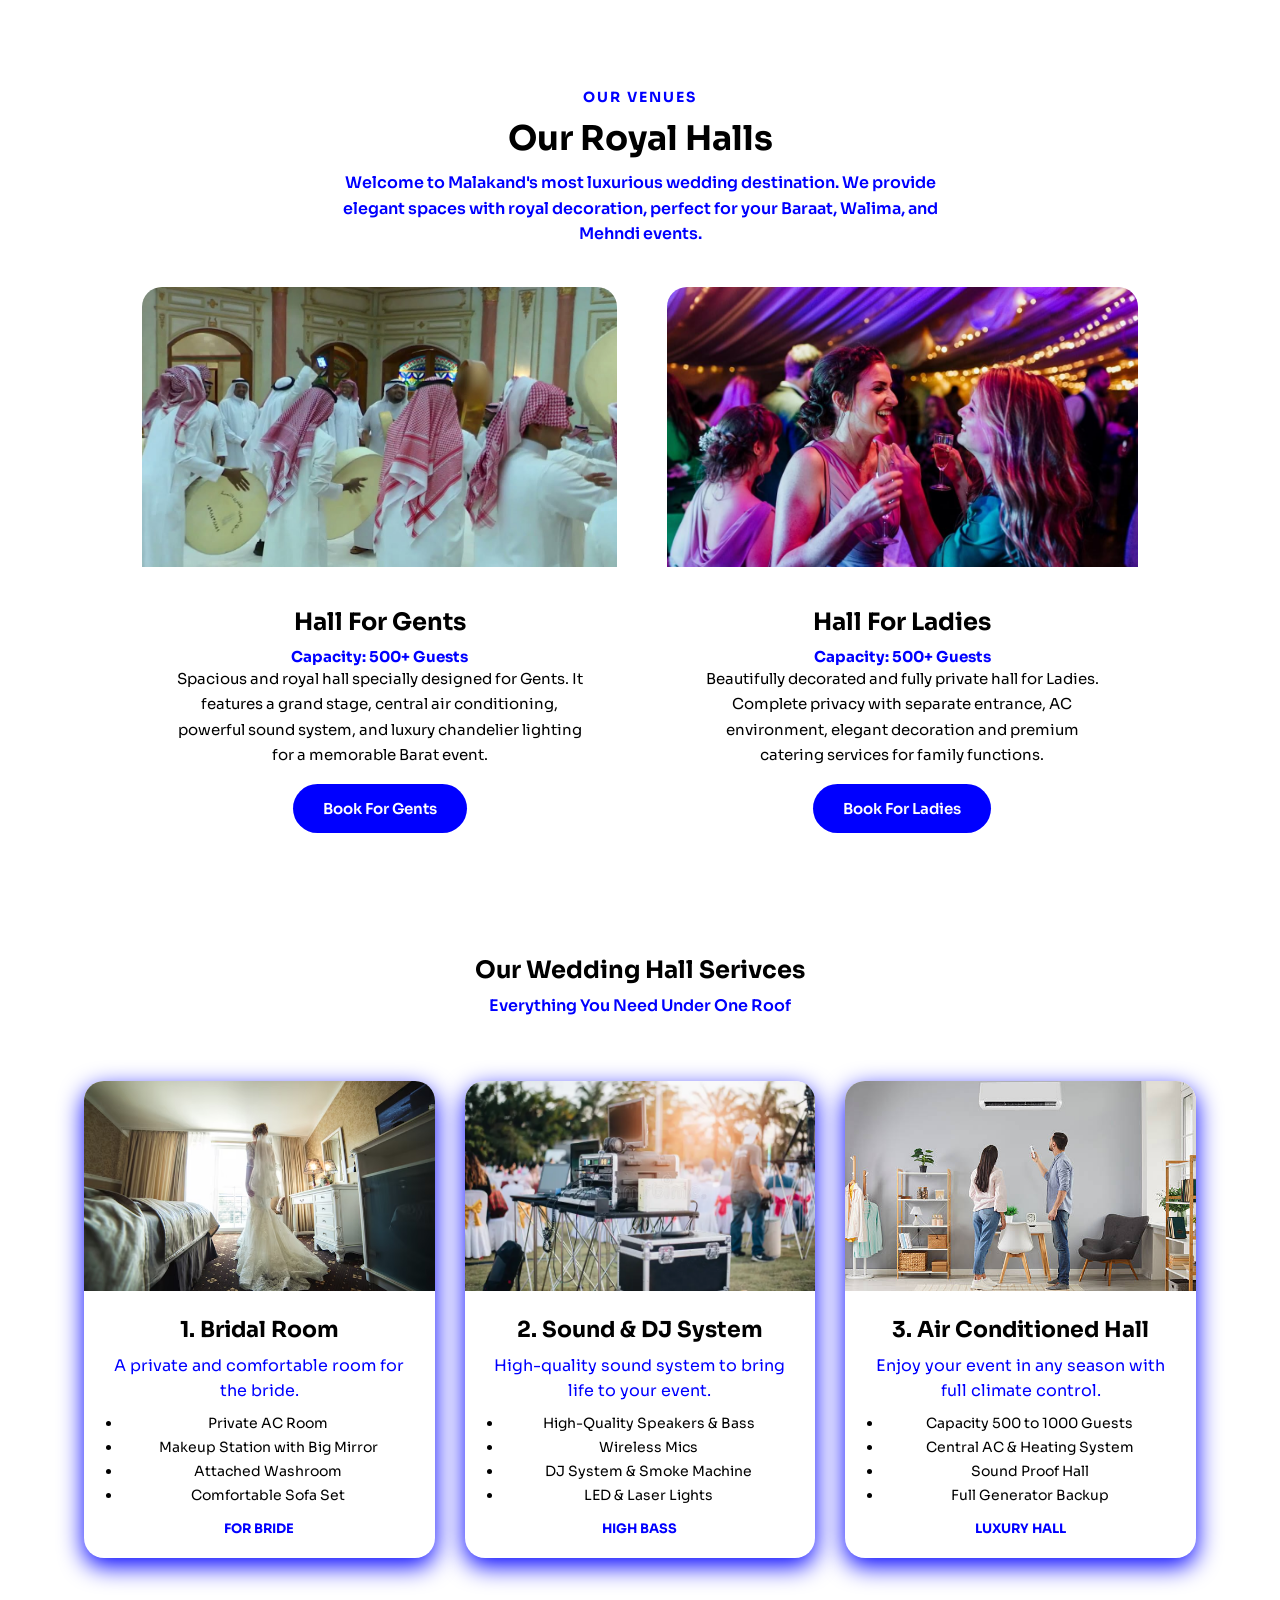
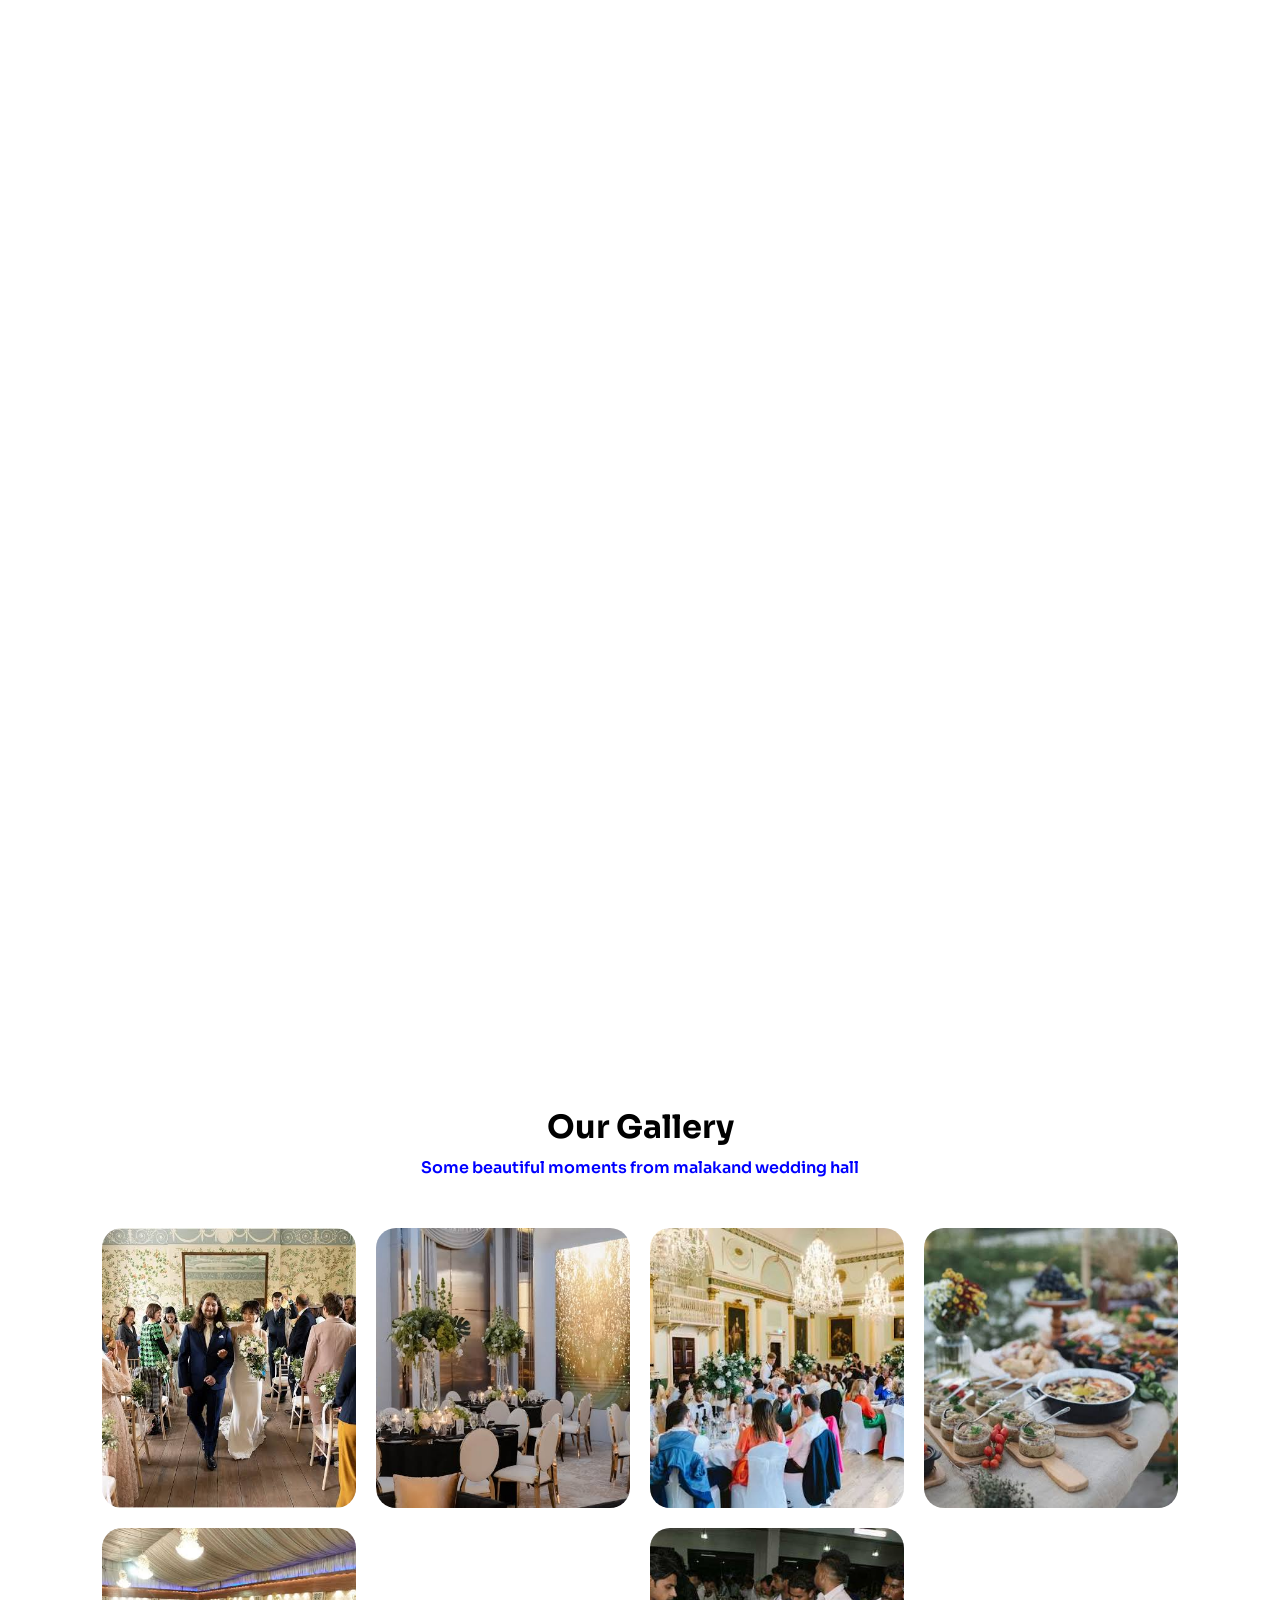
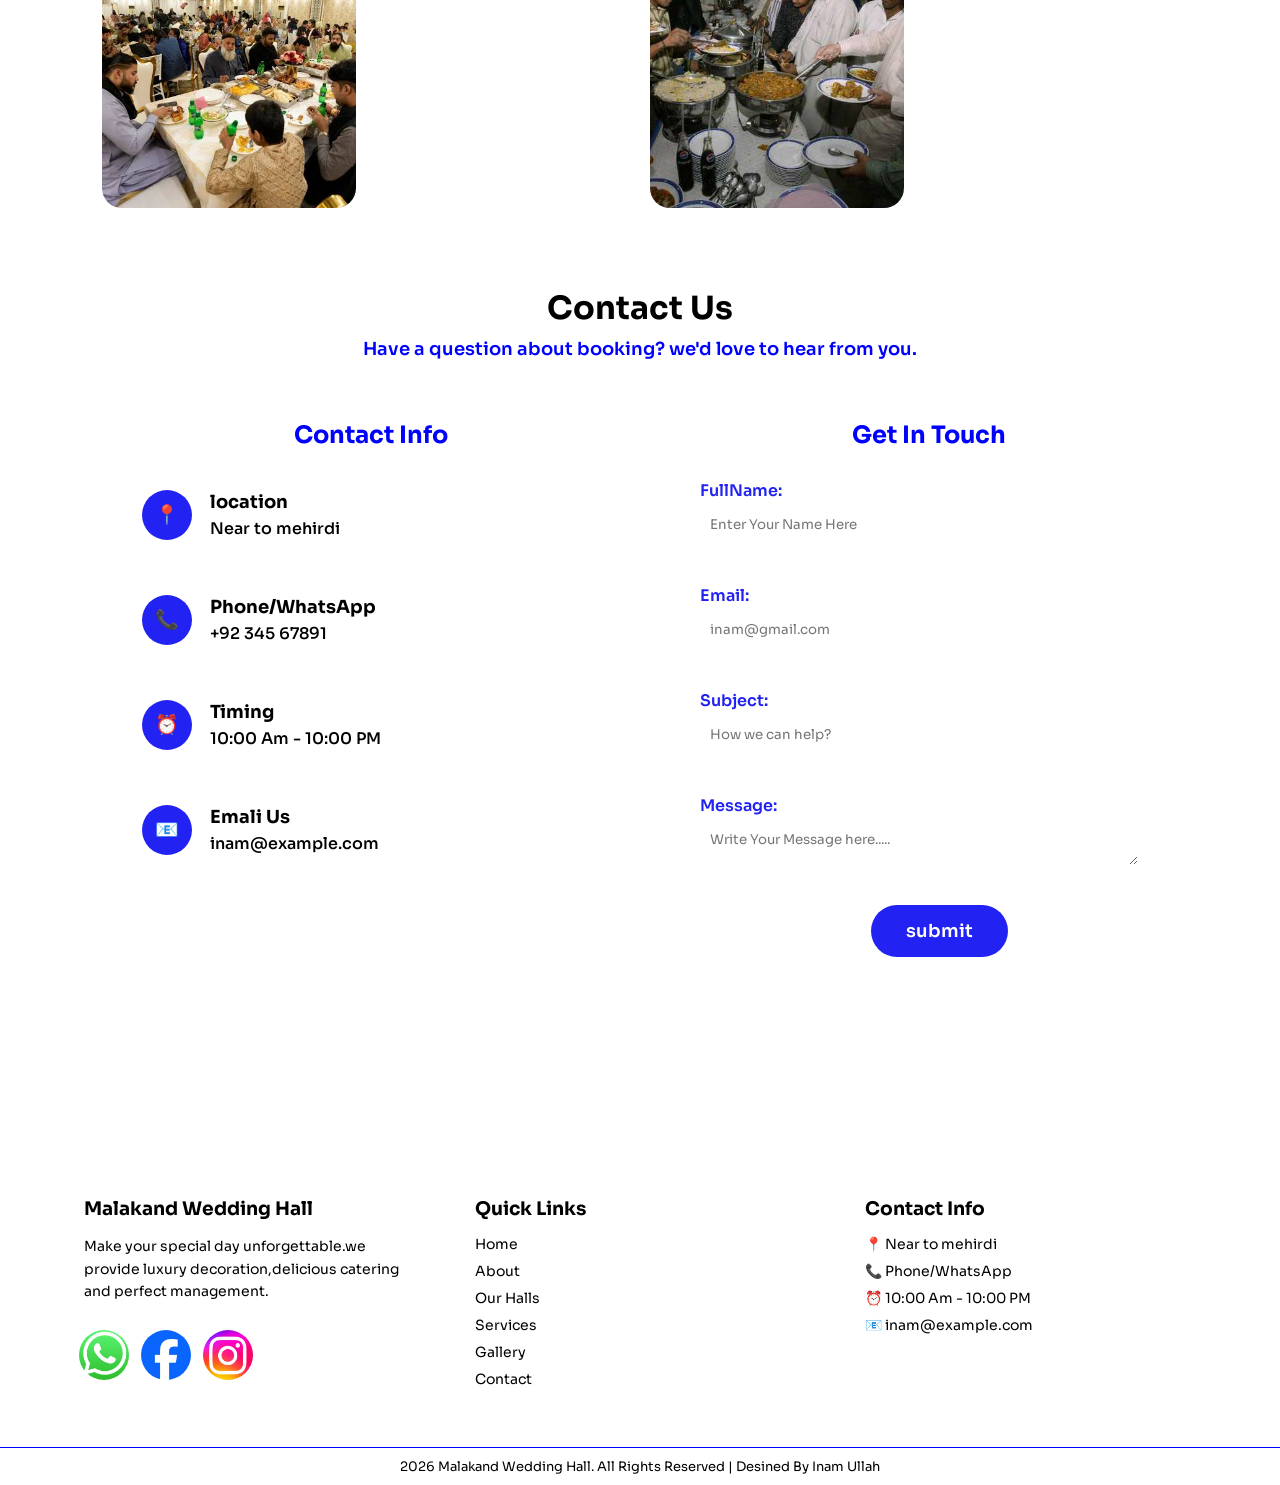
==== commit df514fd3: "updated logo" ====
--- a/index.html
+++ b/index.html
@@ -349,9 +349,10 @@
               <h3>Malakand Wedding Hall</h3>
               <p>Make your special day unforgettable.we provide luxury decoration,delicious catering and perfect management.</p>
               <div class="socialLinks">
-                <a href="">&#128101;</a>
-                <a href="">&#128242;</a>
-                <a href="">&#615942;</a>
+                <a href=""><img src="images/face1.jpg" alt=""></a>
+                <a href=""><img src="images/face2.jpg" alt=""></a>
+                <a href=""><img src="images/Instagram .jpg" alt=""></a>
+
               </div>
             </div>
             <div class="footerBox">
--- a/style.css
+++ b/style.css
@@ -928,14 +928,12 @@
             font-size: 15px;
             transition: 0.3s ease;
         }
-        body.dark .socialLinks a{
-            background: #00ff00;
-        }
+        
         .socialLinks a{
             display: inline-flex;
             align-items: center;
             justify-content: center;
-            background: #1725e9;
+            
             padding: 8px 12px;
             margin-right: 8px;
             margin-top: 12px;
@@ -943,6 +941,15 @@
             width: 50px;
             height: 50px;
         }
+        .socialLinks img{
+        border-radius: 50px;
+         width: 50px;
+         height: 50px;
+         object-fit: cover;
+         background-position: center;
+         
+         margin-right: 10px;
+         }
         body.dark .footerBottom{
             border-top: 1px solid lime;
         }
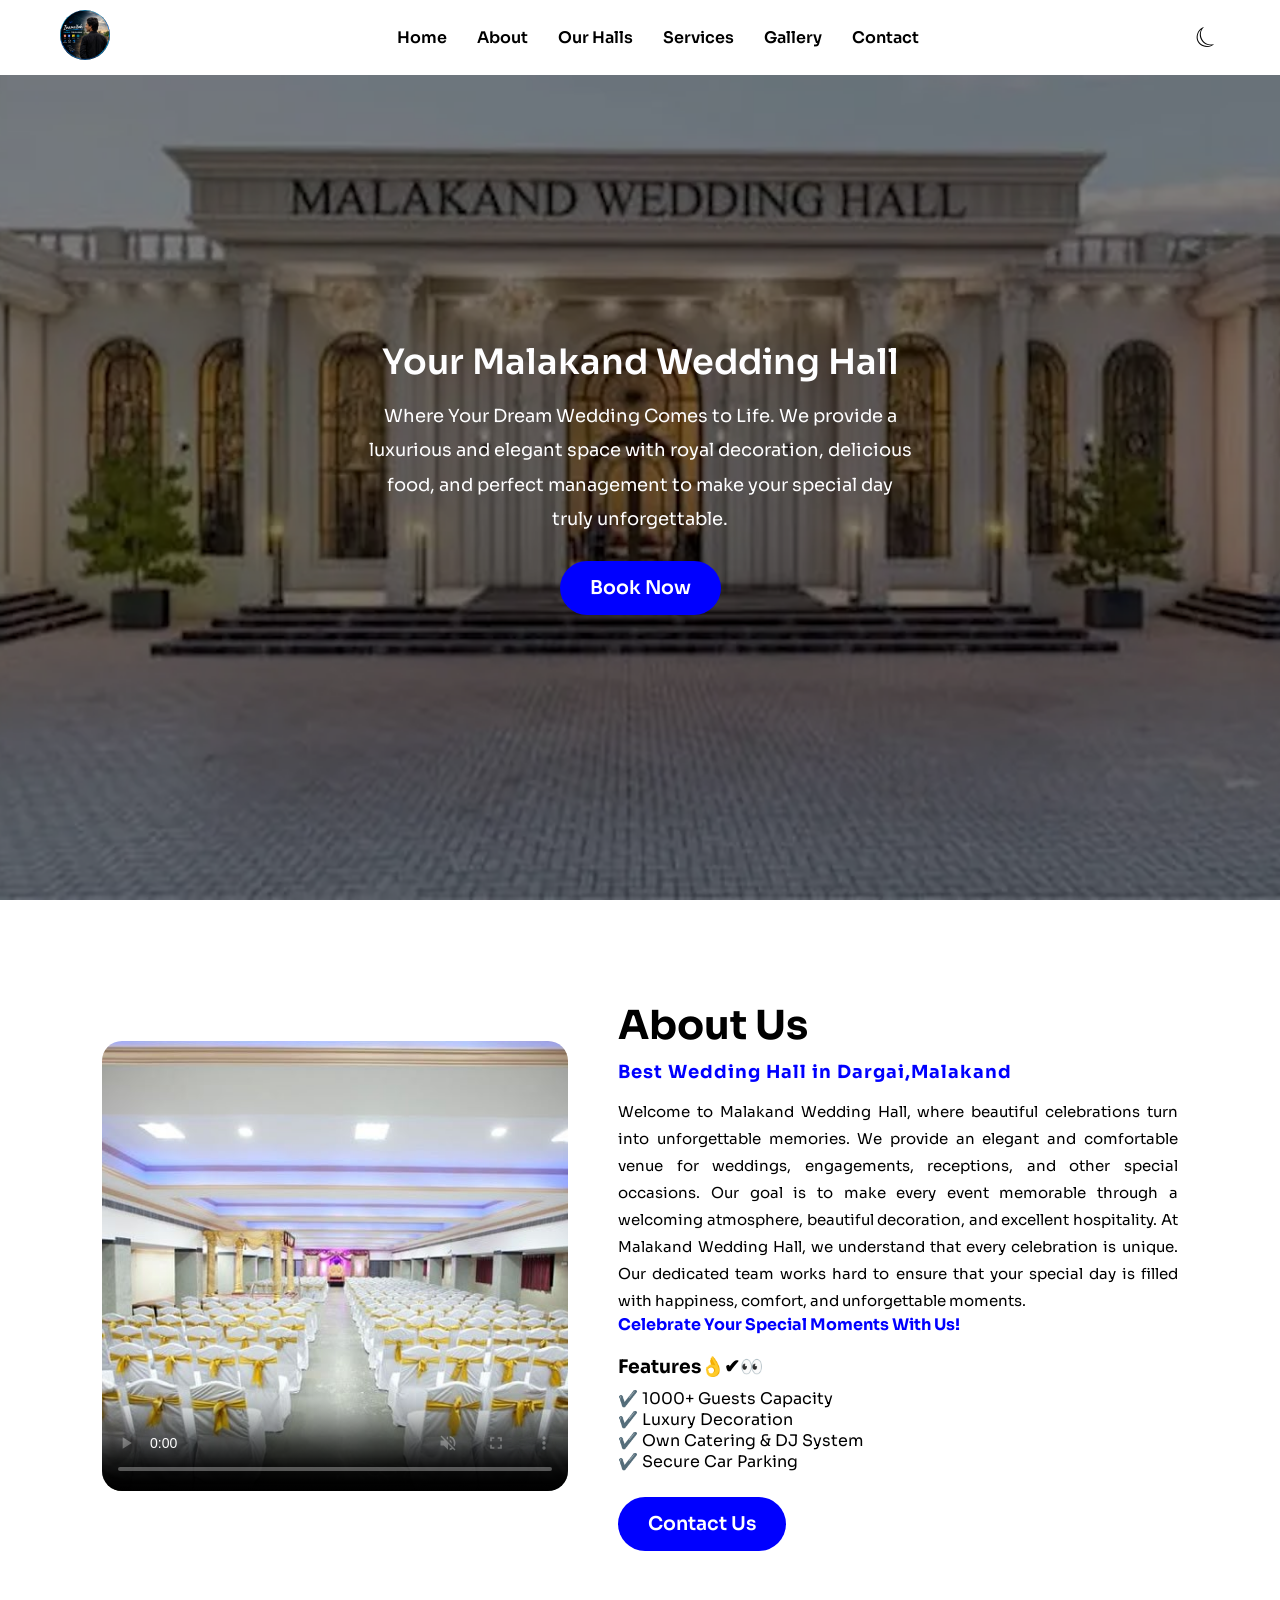
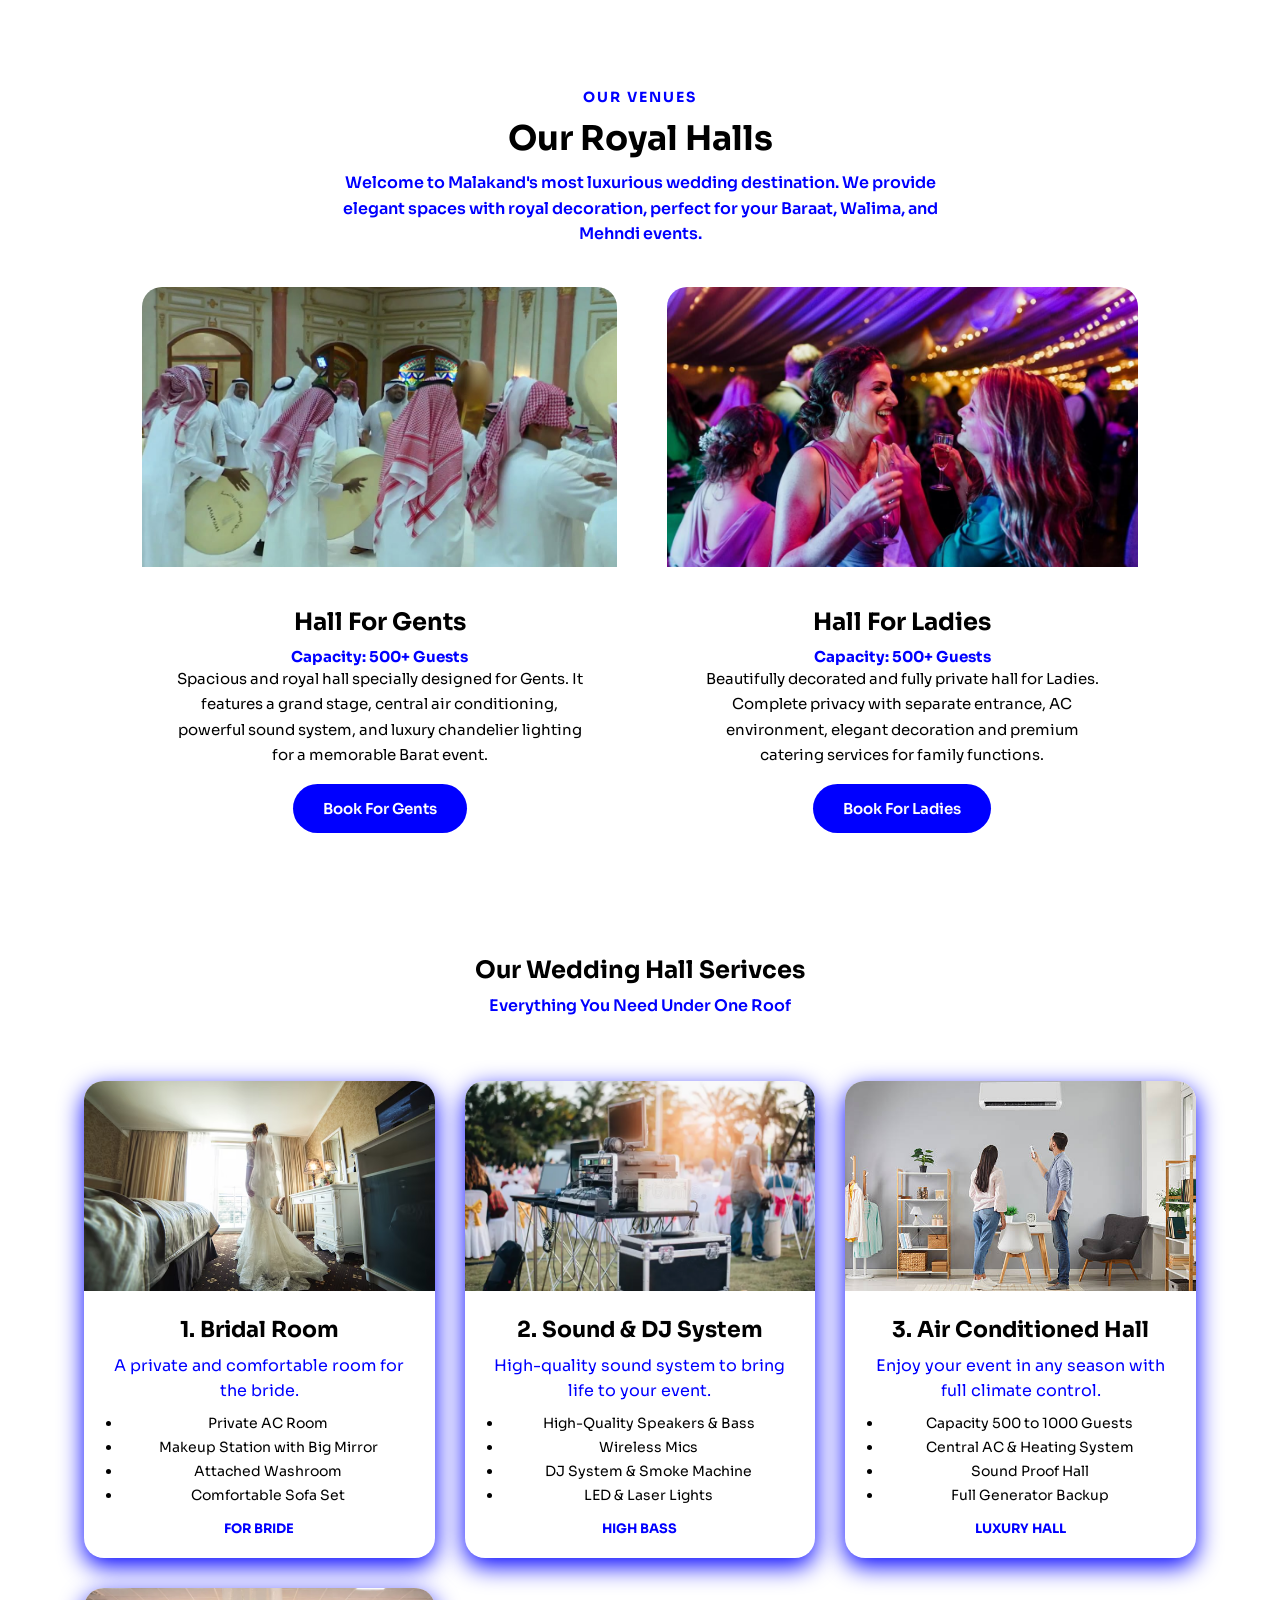
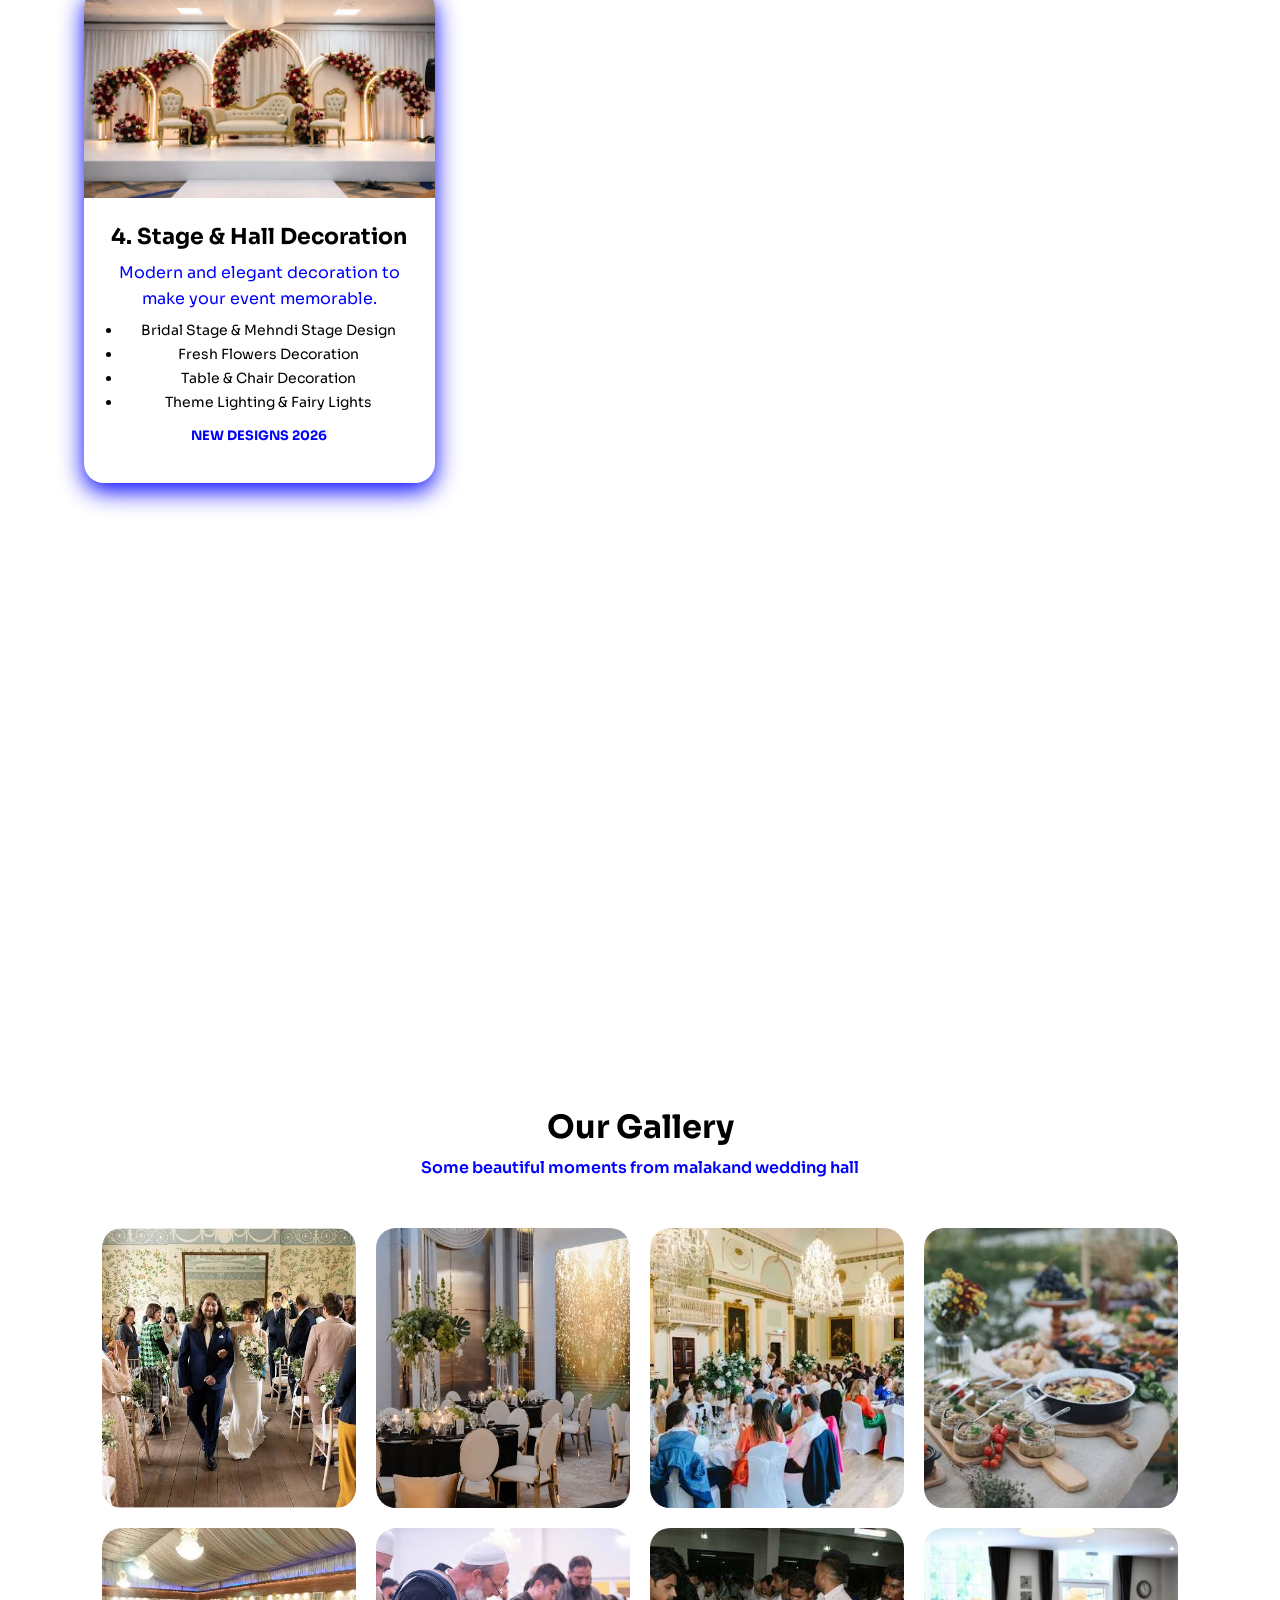
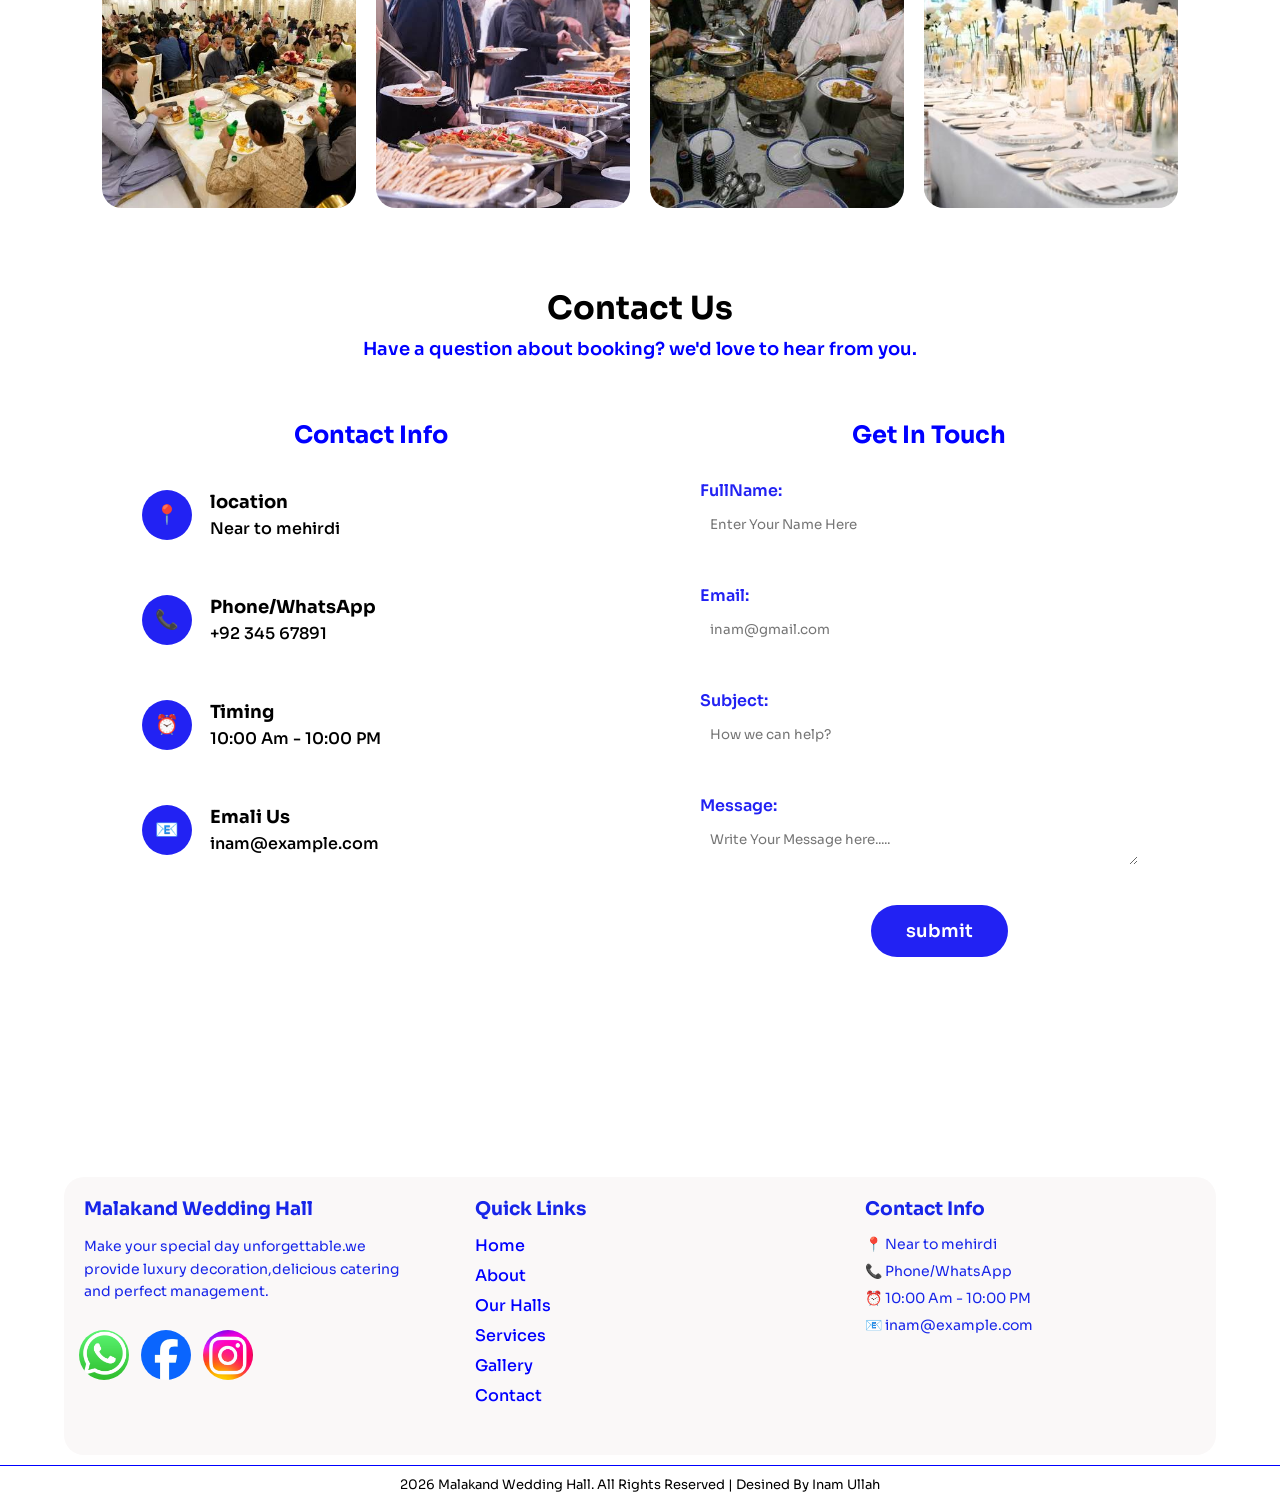
==== commit 19c461ba: "updated" ====
--- a/index.html
+++ b/index.html
@@ -351,7 +351,7 @@
               <div class="socialLinks">
                 <a href=""><img src="images/face1.jpg" alt=""></a>
                 <a href=""><img src="images/face2.jpg" alt=""></a>
-                <a href=""><img src="images/Instagram .jpg" alt=""></a>
+                <a href=""><img src="images/Instagram .jpg " alt=""></a>
 
               </div>
             </div>
@@ -369,7 +369,7 @@
             <div class="footerBox">
               <h3>Contact Info</h3>
               <ul>
-                <li>&#128205; Near to mehirdi</li>
+                <li>&#128205;  Near to mehirdi</li>
                 <li>&#128222; Phone/WhatsApp</li>
                 <li>&#9200; 10:00 Am - 10:00 PM </li>
                 <li>&#128231; inam@example.com</li>
--- a/style.css
+++ b/style.css
@@ -886,6 +886,9 @@
             
             
         }
+        body.dark .footer-Container{
+            background: rgb(40, 39, 39);
+        }
       
         .footer-Container{
             
@@ -898,42 +901,61 @@
             padding: 20px;
             padding-bottom: 40px;
             border-radius: 20px;
+            background: rgb(250, 248, 248);
         
          margin-bottom: 10px;
+        }
+        body.dark .footerBox h3{
+         color: #00ff00;
         }
         .footerBox h3{
             padding-bottom: 15px;
+            color: #1725e9;
+        }
+        body.dark .footerBox p{
+            color: #00ff00;
         }
         .footerBox p{
             font-size: 14px;
             line-height: 1.6;
             margin-bottom: 15px;
            max-width: 600px;
-        
-        }
+           color: #1725e9;
+        
+        }
+
         body.dark .footerBox a{
-            color: #fefeff;
+            color: #00ff00 ;
             
         }
         .footerBox a{
             text-decoration: none;
-            color:black;
-        }
+            color: blue;
+            font-size: 16px;
+            font-weight: 500;
+            
+        }
+        body.dark .footerBox ul li{
+            color: #00ff00;
+        }
+        
         .footerBox ul li{
-            list-style: none;
+            list-style: none ;
             font-size: 14px;
             padding-bottom: 9px;
+            color: #1725e9;
         }
         .footerBox ul li a:hover{
             font-size: 15px;
             transition: 0.3s ease;
+            text-decoration: underline;
+            color: #1725e9;
         }
         
         .socialLinks a{
             display: inline-flex;
             align-items: center;
             justify-content: center;
-            
             padding: 8px 12px;
             margin-right: 8px;
             margin-top: 12px;
